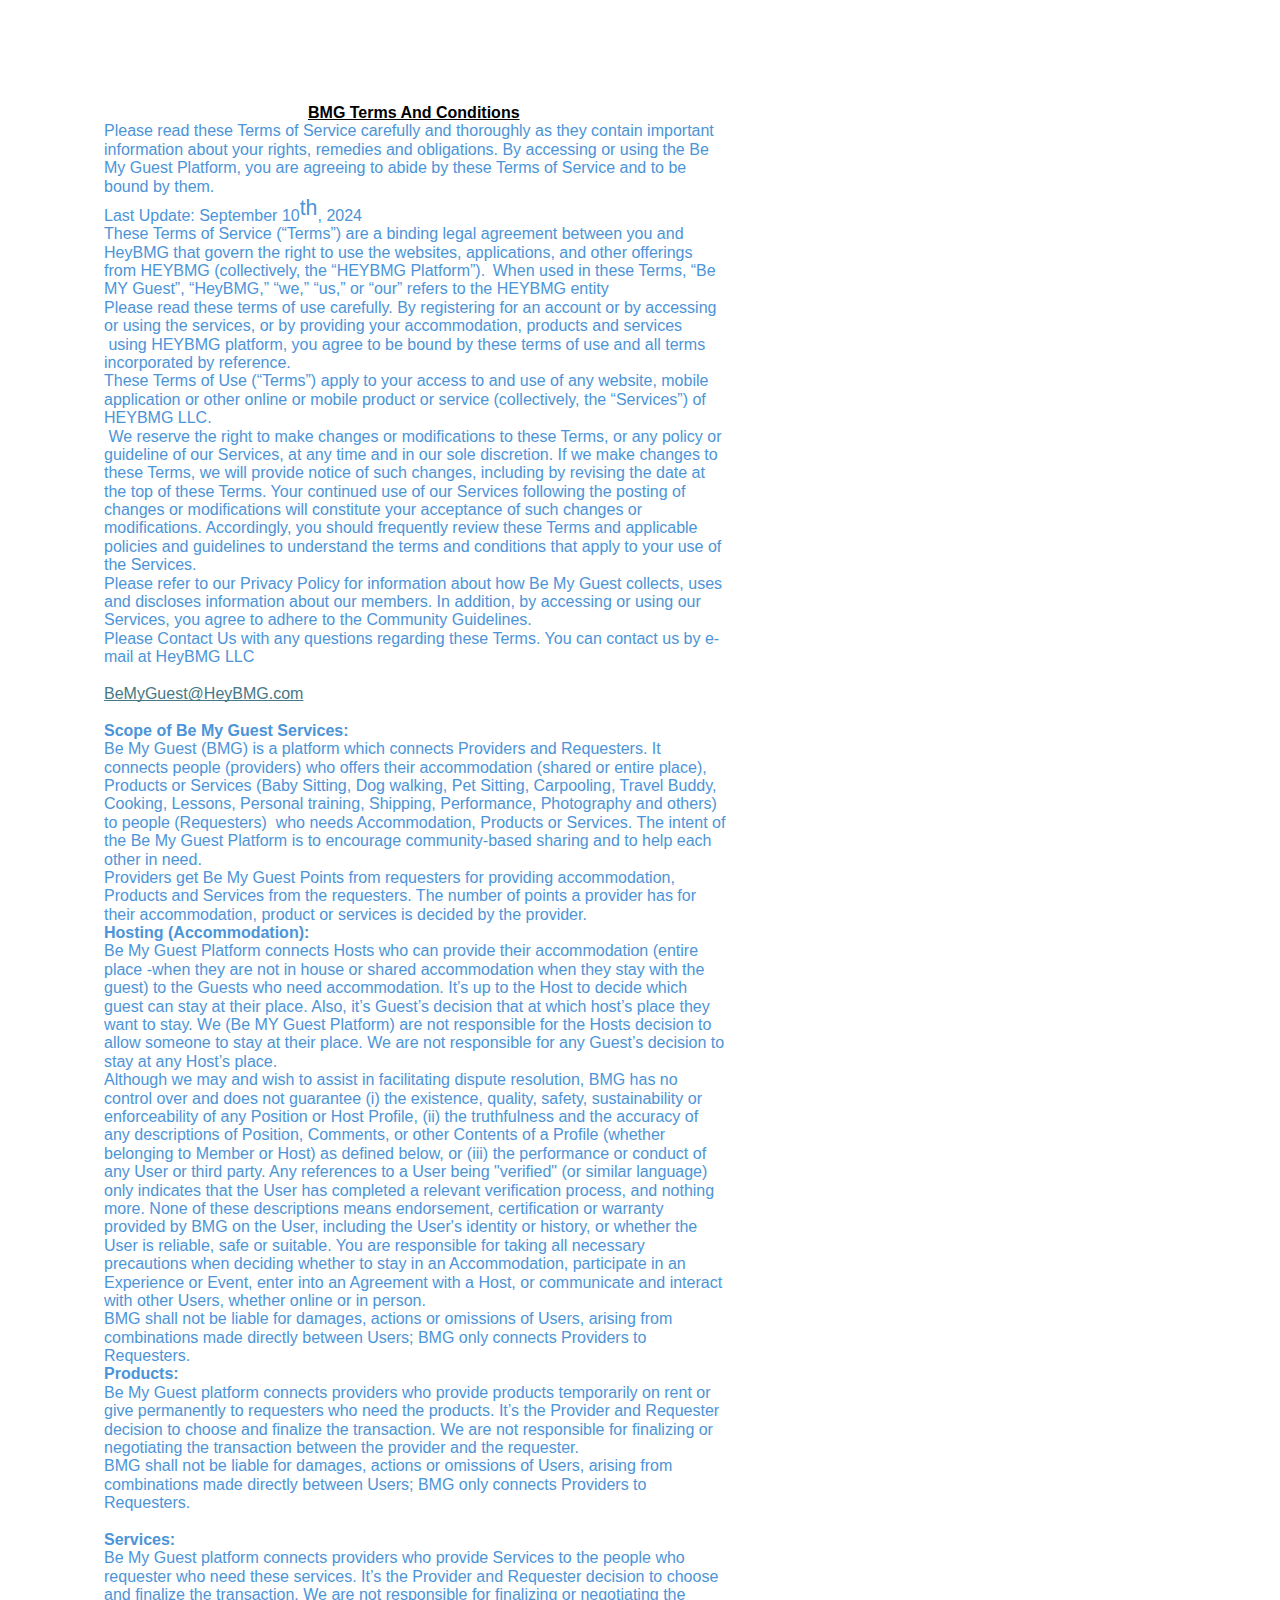
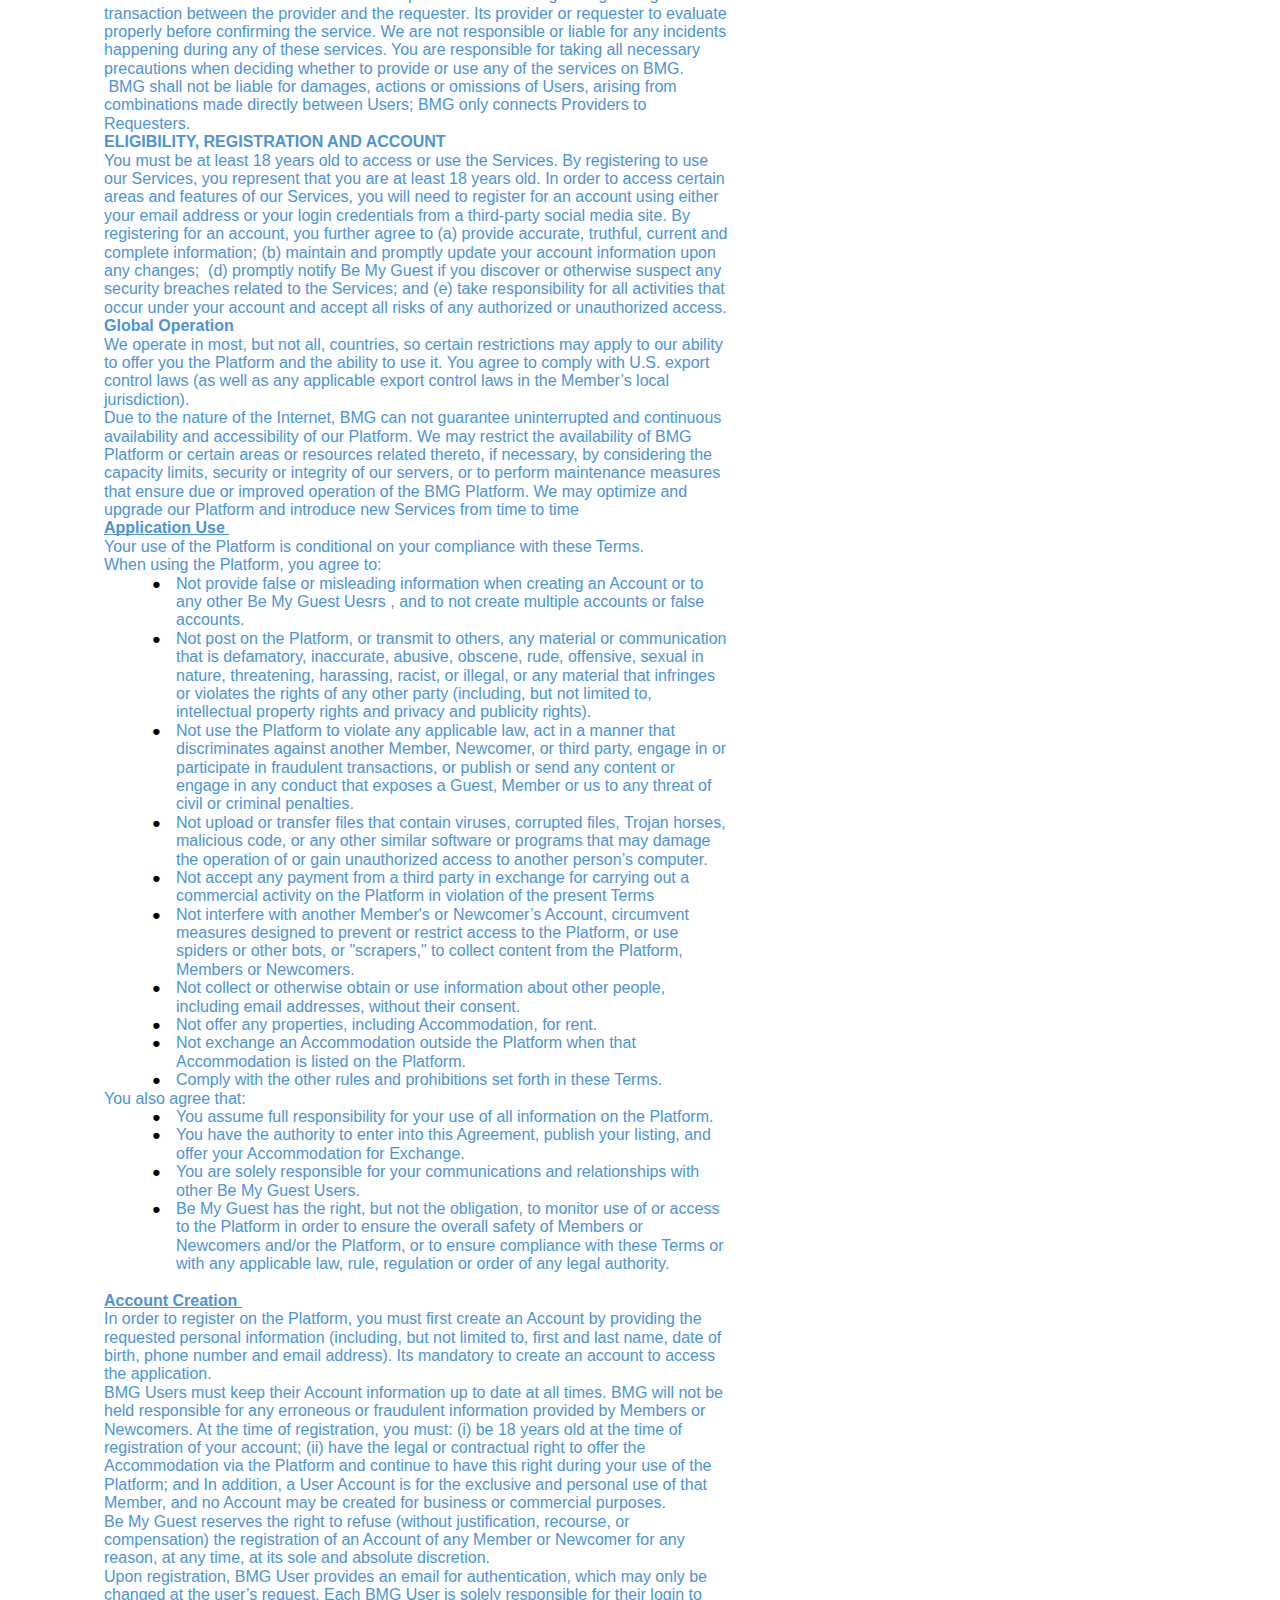
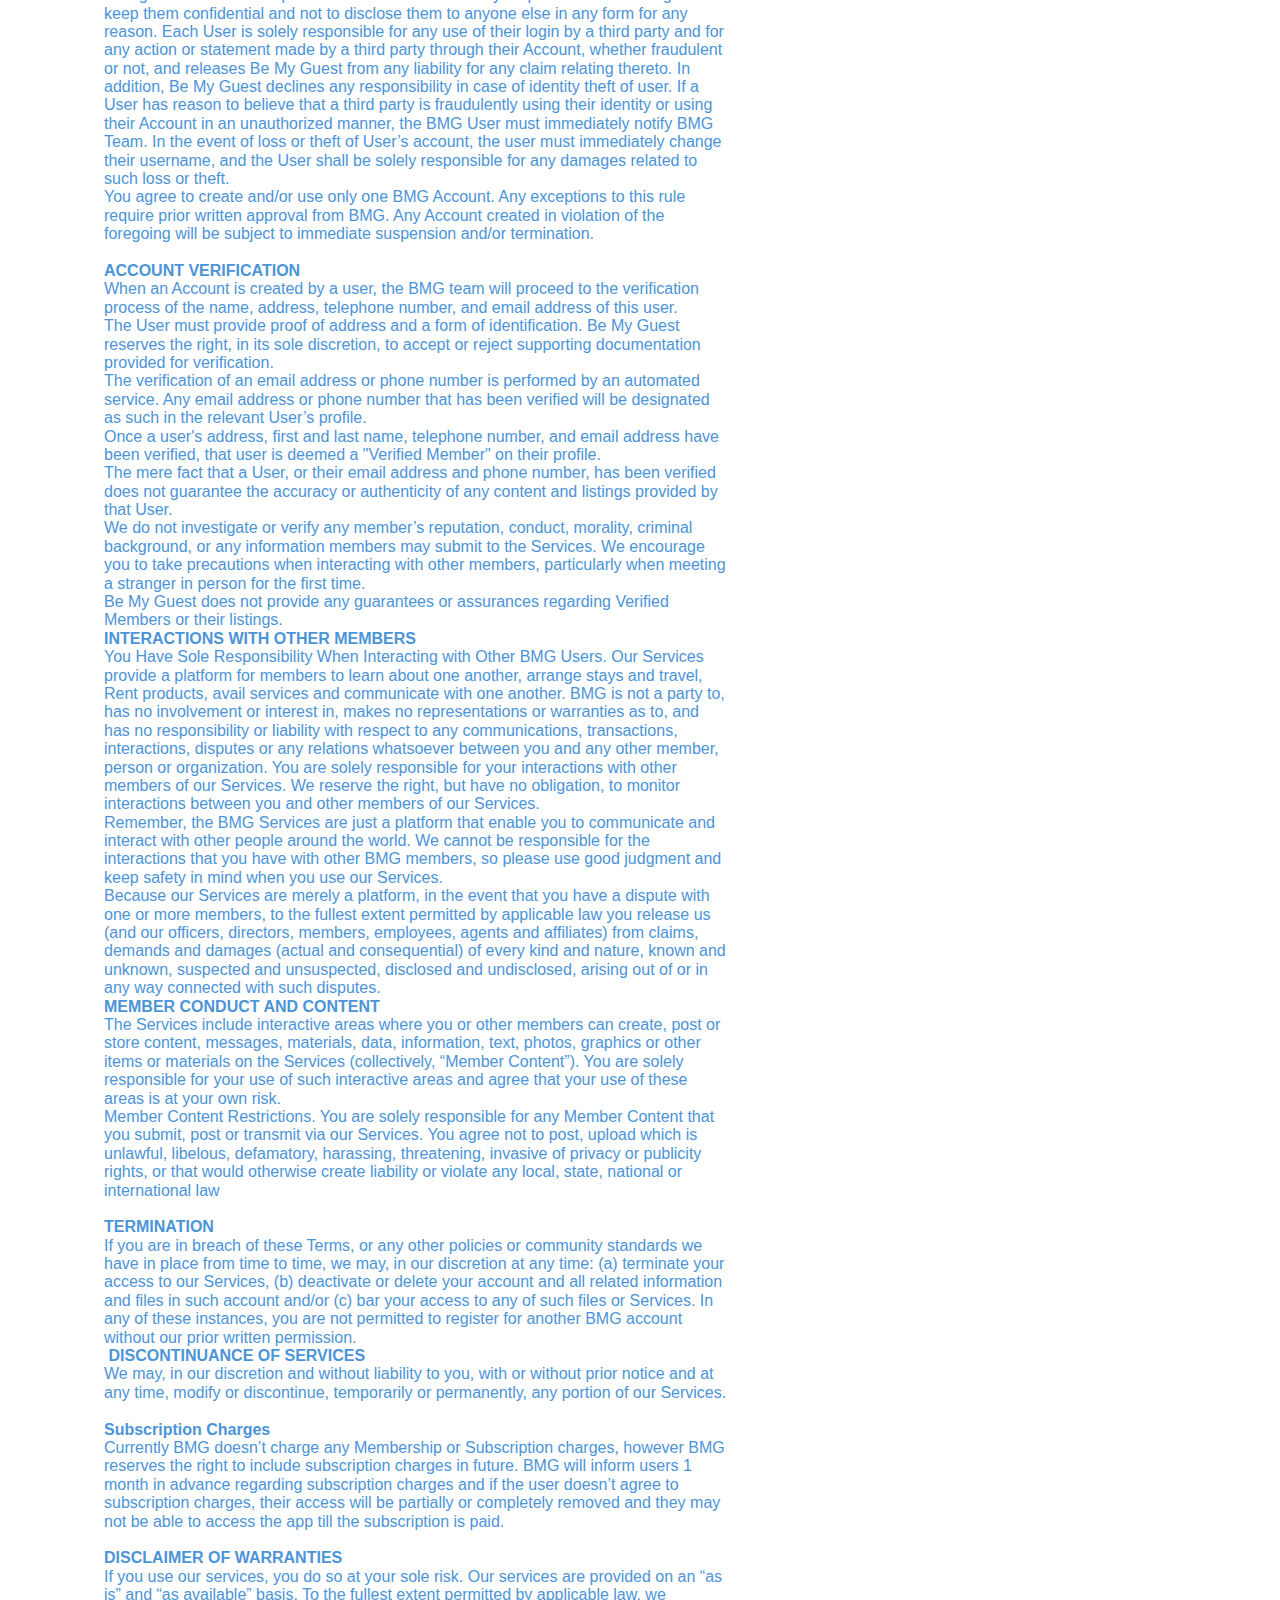
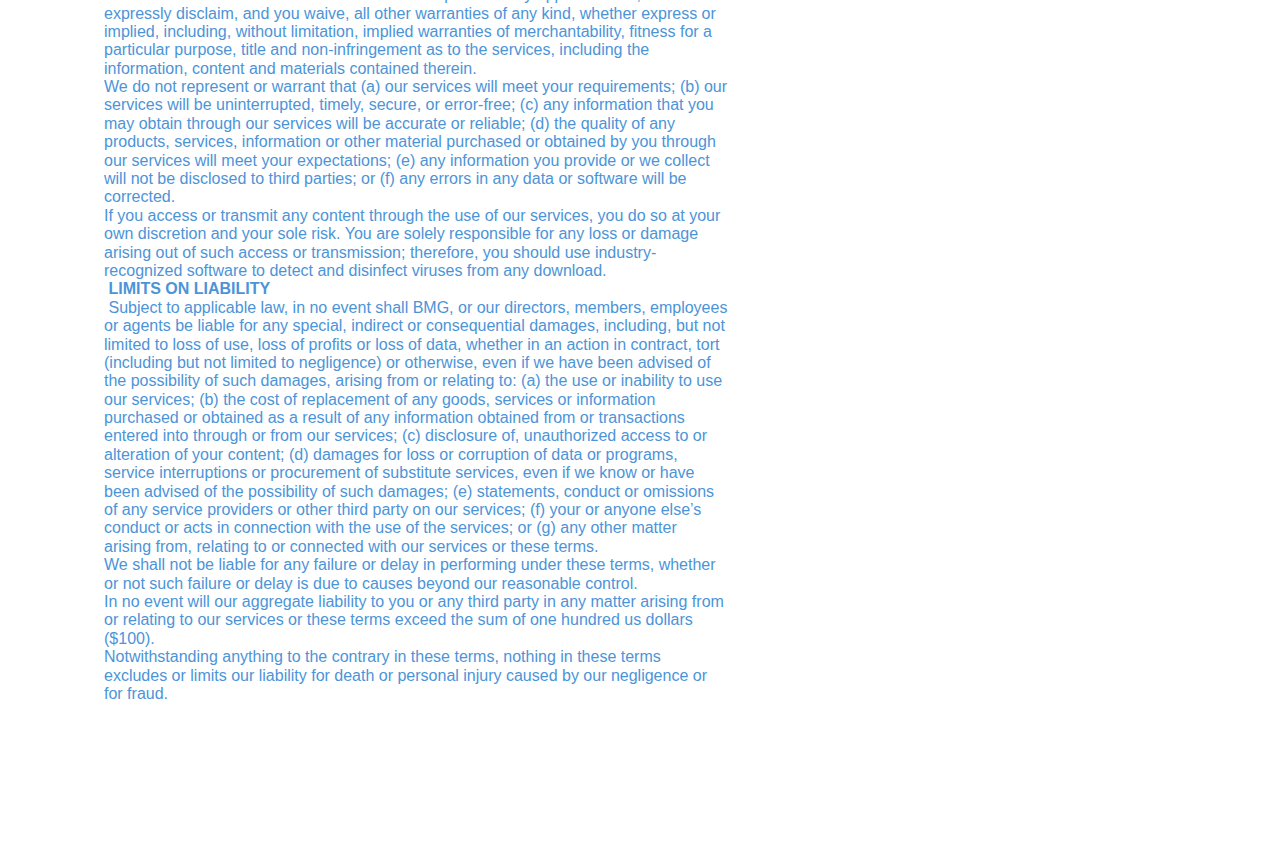
==== pages/terms_and_conditions.html @ 4a97ac04 "add privacy policy and tnc" ====
<html><head><meta content="text/html; charset=UTF-8" http-equiv="content-type"><style type="text/css">.lst-kix_eeexvfjsf73u-0>li:before{content:"\0025cf   "}ul.lst-kix_jnkvv6j74zic-3{list-style-type:none}ul.lst-kix_s69hp57bcday-0{list-style-type:none}ul.lst-kix_jnkvv6j74zic-4{list-style-type:none}ul.lst-kix_s69hp57bcday-1{list-style-type:none}ul.lst-kix_jnkvv6j74zic-1{list-style-type:none}ul.lst-kix_jnkvv6j74zic-2{list-style-type:none}ul.lst-kix_s69hp57bcday-4{list-style-type:none}ul.lst-kix_jnkvv6j74zic-0{list-style-type:none}ul.lst-kix_s69hp57bcday-5{list-style-type:none}ul.lst-kix_s69hp57bcday-2{list-style-type:none}ul.lst-kix_s69hp57bcday-3{list-style-type:none}ul.lst-kix_xmyexg6gh8d1-0{list-style-type:none}ul.lst-kix_xmyexg6gh8d1-1{list-style-type:none}ul.lst-kix_xmyexg6gh8d1-2{list-style-type:none}ul.lst-kix_xmyexg6gh8d1-7{list-style-type:none}ul.lst-kix_9memmbwk7iu2-5{list-style-type:none}ul.lst-kix_xmyexg6gh8d1-8{list-style-type:none}ul.lst-kix_9memmbwk7iu2-6{list-style-type:none}ul.lst-kix_9memmbwk7iu2-7{list-style-type:none}ul.lst-kix_9memmbwk7iu2-8{list-style-type:none}ul.lst-kix_xmyexg6gh8d1-3{list-style-type:none}ul.lst-kix_xmyexg6gh8d1-4{list-style-type:none}ul.lst-kix_xmyexg6gh8d1-5{list-style-type:none}ul.lst-kix_xmyexg6gh8d1-6{list-style-type:none}ul.lst-kix_9memmbwk7iu2-0{list-style-type:none}ul.lst-kix_9memmbwk7iu2-1{list-style-type:none}ul.lst-kix_9memmbwk7iu2-2{list-style-type:none}ul.lst-kix_9memmbwk7iu2-3{list-style-type:none}ul.lst-kix_9memmbwk7iu2-4{list-style-type:none}.lst-kix_qj0tq06vyto7-7>li:before{content:"\0025cb   "}.lst-kix_qj0tq06vyto7-6>li:before{content:"\0025cf   "}.lst-kix_3hrbxnysws0n-8>li:before{content:"\0025a0   "}.lst-kix_qj0tq06vyto7-0>li:before{content:"\0025a0   "}.lst-kix_qj0tq06vyto7-8>li:before{content:"\0025a0   "}ul.lst-kix_l8luiyb8kkkd-3{list-style-type:none}ul.lst-kix_ncg9g0cezo7n-1{list-style-type:none}.lst-kix_ncg9g0cezo7n-8>li:before{content:"\0025a0   "}ul.lst-kix_l8luiyb8kkkd-4{list-style-type:none}ul.lst-kix_ncg9g0cezo7n-2{list-style-type:none}ul.lst-kix_l8luiyb8kkkd-1{list-style-type:none}ul.lst-kix_l8luiyb8kkkd-2{list-style-type:none}ul.lst-kix_ncg9g0cezo7n-0{list-style-type:none}.lst-kix_qj0tq06vyto7-1>li:before{content:"\0025cb   "}.lst-kix_ncg9g0cezo7n-6>li:before{content:"\0025cf   "}.lst-kix_tolugf5lhrjr-3>li:before{content:"\0025cf   "}ul.lst-kix_l8luiyb8kkkd-0{list-style-type:none}.lst-kix_ncg9g0cezo7n-7>li:before{content:"\0025cb   "}.lst-kix_tolugf5lhrjr-2>li:before{content:"\0025a0   "}.lst-kix_qj0tq06vyto7-2>li:before{content:"\0025a0   "}.lst-kix_3hrbxnysws0n-0>li:before{content:"\0025cf   "}.lst-kix_tolugf5lhrjr-1>li:before{content:"\0025cb   "}.lst-kix_qj0tq06vyto7-3>li:before{content:"\0025cf   "}.lst-kix_qj0tq06vyto7-5>li:before{content:"\0025a0   "}ul.lst-kix_l8luiyb8kkkd-7{list-style-type:none}ul.lst-kix_l8luiyb8kkkd-8{list-style-type:none}ul.lst-kix_l8luiyb8kkkd-5{list-style-type:none}.lst-kix_tolugf5lhrjr-0>li:before{content:"\0025cf   "}ul.lst-kix_l8luiyb8kkkd-6{list-style-type:none}.lst-kix_qj0tq06vyto7-4>li:before{content:"\0025cb   "}.lst-kix_ncg9g0cezo7n-0>li:before{content:"\0025cf   "}.lst-kix_ncg9g0cezo7n-2>li:before{content:"\0025a0   "}.lst-kix_ncg9g0cezo7n-3>li:before{content:"\0025cf   "}ul.lst-kix_6618s1x9mjap-8{list-style-type:none}ul.lst-kix_6618s1x9mjap-7{list-style-type:none}.lst-kix_ncg9g0cezo7n-4>li:before{content:"\0025cb   "}ul.lst-kix_s69hp57bcday-8{list-style-type:none}ul.lst-kix_6618s1x9mjap-6{list-style-type:none}ul.lst-kix_6618s1x9mjap-5{list-style-type:none}ul.lst-kix_ncg9g0cezo7n-7{list-style-type:none}ul.lst-kix_s69hp57bcday-6{list-style-type:none}ul.lst-kix_6618s1x9mjap-4{list-style-type:none}ul.lst-kix_ncg9g0cezo7n-8{list-style-type:none}ul.lst-kix_s69hp57bcday-7{list-style-type:none}.lst-kix_3hrbxnysws0n-1>li:before{content:"\0025cb   "}ul.lst-kix_6618s1x9mjap-3{list-style-type:none}ul.lst-kix_ncg9g0cezo7n-5{list-style-type:none}ul.lst-kix_6618s1x9mjap-2{list-style-type:none}ul.lst-kix_ncg9g0cezo7n-6{list-style-type:none}ul.lst-kix_6618s1x9mjap-1{list-style-type:none}ul.lst-kix_ncg9g0cezo7n-3{list-style-type:none}.lst-kix_ncg9g0cezo7n-5>li:before{content:"\0025a0   "}ul.lst-kix_6618s1x9mjap-0{list-style-type:none}ul.lst-kix_ncg9g0cezo7n-4{list-style-type:none}.lst-kix_3hrbxnysws0n-2>li:before{content:"\0025a0   "}ul.lst-kix_avvom5jml965-2{list-style-type:none}ul.lst-kix_avvom5jml965-3{list-style-type:none}ul.lst-kix_avvom5jml965-0{list-style-type:none}.lst-kix_3hrbxnysws0n-3>li:before{content:"\0025cf   "}.lst-kix_3hrbxnysws0n-5>li:before{content:"\0025a0   "}ul.lst-kix_avvom5jml965-1{list-style-type:none}.lst-kix_3hrbxnysws0n-4>li:before{content:"\0025cb   "}ul.lst-kix_avvom5jml965-8{list-style-type:none}.lst-kix_3hrbxnysws0n-7>li:before{content:"\0025cb   "}ul.lst-kix_avvom5jml965-6{list-style-type:none}ul.lst-kix_avvom5jml965-7{list-style-type:none}.lst-kix_ncg9g0cezo7n-1>li:before{content:"\0025cb   "}ul.lst-kix_avvom5jml965-4{list-style-type:none}.lst-kix_3hrbxnysws0n-6>li:before{content:"\0025cf   "}ul.lst-kix_avvom5jml965-5{list-style-type:none}.lst-kix_kjbt295z9cn3-3>li:before{content:"\0025cf   "}ul.lst-kix_sb1remponz7-0{list-style-type:none}.lst-kix_2x5bbk1kk9g-8>li:before{content:"\0025a0   "}.lst-kix_avvom5jml965-5>li:before{content:"\0025a0   "}.lst-kix_9ubffbk8wd39-4>li:before{content:"\0025cb   "}.lst-kix_lx4dh6dca0lb-0>li:before{content:"\0025cf   "}.lst-kix_lx4dh6dca0lb-2>li:before{content:"\0025a0   "}.lst-kix_kjbt295z9cn3-1>li:before{content:"\0025cb   "}.lst-kix_kjbt295z9cn3-5>li:before{content:"\0025a0   "}ul.lst-kix_sb1remponz7-4{list-style-type:none}ul.lst-kix_sb1remponz7-3{list-style-type:none}.lst-kix_9ubffbk8wd39-2>li:before{content:"\0025a0   "}.lst-kix_9ubffbk8wd39-6>li:before{content:"\0025cf   "}ul.lst-kix_sb1remponz7-2{list-style-type:none}ul.lst-kix_sb1remponz7-1{list-style-type:none}.lst-kix_kjbt295z9cn3-7>li:before{content:"\0025cb   "}.lst-kix_9ubffbk8wd39-0>li:before{content:"\0025cf   "}.lst-kix_9ubffbk8wd39-8>li:before{content:"\0025a0   "}.lst-kix_lx4dh6dca0lb-4>li:before{content:"\0025cb   "}.lst-kix_lx4dh6dca0lb-6>li:before{content:"\0025cf   "}.lst-kix_2x5bbk1kk9g-2>li:before{content:"\0025a0   "}.lst-kix_avvom5jml965-3>li:before{content:"\0025cf   "}.lst-kix_xmyexg6gh8d1-8>li:before{content:"\0025a0   "}.lst-kix_lx4dh6dca0lb-8>li:before{content:"\0025a0   "}.lst-kix_l8luiyb8kkkd-3>li:before{content:"\0025cf   "}.lst-kix_2x5bbk1kk9g-4>li:before{content:"\0025cb   "}.lst-kix_avvom5jml965-1>li:before{content:"\0025cb   "}.lst-kix_l8luiyb8kkkd-1>li:before{content:"\0025cb   "}.lst-kix_2x5bbk1kk9g-6>li:before{content:"\0025cf   "}.lst-kix_l8luiyb8kkkd-7>li:before{content:"\0025cb   "}.lst-kix_xmyexg6gh8d1-0>li:before{content:"\0025cf   "}.lst-kix_xmyexg6gh8d1-2>li:before{content:"\0025a0   "}.lst-kix_sb1remponz7-0>li:before{content:"\0025cf   "}.lst-kix_xmyexg6gh8d1-4>li:before{content:"\0025cb   "}.lst-kix_xmyexg6gh8d1-6>li:before{content:"\0025cf   "}.lst-kix_l8luiyb8kkkd-5>li:before{content:"\0025a0   "}.lst-kix_tolugf5lhrjr-5>li:before{content:"\0025a0   "}.lst-kix_2x5bbk1kk9g-0>li:before{content:"\0025cf   "}.lst-kix_yksh09g2mmj8-8>li:before{content:"\0025a0   "}.lst-kix_tolugf5lhrjr-7>li:before{content:"\0025cb   "}ul.lst-kix_sb1remponz7-8{list-style-type:none}ul.lst-kix_sb1remponz7-7{list-style-type:none}ul.lst-kix_sb1remponz7-6{list-style-type:none}ul.lst-kix_sb1remponz7-5{list-style-type:none}.lst-kix_avvom5jml965-7>li:before{content:"\0025cb   "}.lst-kix_1fs6mu14ovef-6>li:before{content:"\0025cf   "}.lst-kix_1fs6mu14ovef-8>li:before{content:"\0025a0   "}.lst-kix_yksh09g2mmj8-6>li:before{content:"\0025cf   "}.lst-kix_yksh09g2mmj8-2>li:before{content:"\0025a0   "}.lst-kix_yksh09g2mmj8-4>li:before{content:"\0025cb   "}.lst-kix_sb1remponz7-2>li:before{content:"\0025a0   "}.lst-kix_eeexvfjsf73u-8>li:before{content:"\0025a0   "}.lst-kix_i210okmv50rj-7>li:before{content:"\0025cb   "}.lst-kix_yksh09g2mmj8-0>li:before{content:"\0025a0   "}.lst-kix_sb1remponz7-4>li:before{content:"\0025cb   "}.lst-kix_eeexvfjsf73u-6>li:before{content:"\0025cf   "}.lst-kix_i210okmv50rj-5>li:before{content:"\0025a0   "}.lst-kix_sb1remponz7-6>li:before{content:"\0025cf   "}.lst-kix_i210okmv50rj-1>li:before{content:"\0025cb   "}.lst-kix_sb1remponz7-8>li:before{content:"\0025a0   "}.lst-kix_eeexvfjsf73u-2>li:before{content:"\0025a0   "}.lst-kix_eeexvfjsf73u-4>li:before{content:"\0025cb   "}.lst-kix_i210okmv50rj-3>li:before{content:"\0025cf   "}.lst-kix_38z8u3d992ao-5>li:before{content:"\0025a0   "}.lst-kix_61x7silk5lyg-3>li:before{content:"\0025cf   "}.lst-kix_61x7silk5lyg-7>li:before{content:"\0025cb   "}ul.lst-kix_lx4dh6dca0lb-0{list-style-type:none}ul.lst-kix_lx4dh6dca0lb-1{list-style-type:none}ul.lst-kix_lx4dh6dca0lb-2{list-style-type:none}.lst-kix_ks1arnjd8byb-2>li:before{content:"\0025a0   "}.lst-kix_ks1arnjd8byb-3>li:before{content:"\0025cf   "}.lst-kix_6618s1x9mjap-0>li:before{content:"\0025cf   "}.lst-kix_38z8u3d992ao-1>li:before{content:"\0025cb   "}.lst-kix_38z8u3d992ao-0>li:before{content:"\0025a0   "}.lst-kix_38z8u3d992ao-8>li:before{content:"\0025a0   "}.lst-kix_61x7silk5lyg-4>li:before{content:"\0025cb   "}ul.lst-kix_i210okmv50rj-0{list-style-type:none}.lst-kix_6618s1x9mjap-4>li:before{content:"\0025cb   "}.lst-kix_6618s1x9mjap-3>li:before{content:"\0025cf   "}.lst-kix_6618s1x9mjap-7>li:before{content:"\0025cb   "}ul.lst-kix_lx4dh6dca0lb-3{list-style-type:none}ul.lst-kix_szw42qejkdq0-8{list-style-type:none}ul.lst-kix_lx4dh6dca0lb-4{list-style-type:none}ul.lst-kix_szw42qejkdq0-7{list-style-type:none}ul.lst-kix_lx4dh6dca0lb-5{list-style-type:none}ul.lst-kix_szw42qejkdq0-6{list-style-type:none}ul.lst-kix_lx4dh6dca0lb-6{list-style-type:none}ul.lst-kix_szw42qejkdq0-5{list-style-type:none}ul.lst-kix_lx4dh6dca0lb-7{list-style-type:none}.lst-kix_38z8u3d992ao-4>li:before{content:"\0025cb   "}ul.lst-kix_szw42qejkdq0-4{list-style-type:none}ul.lst-kix_lx4dh6dca0lb-8{list-style-type:none}ul.lst-kix_szw42qejkdq0-3{list-style-type:none}ul.lst-kix_jd22ysse9cpz-7{list-style-type:none}ul.lst-kix_szw42qejkdq0-2{list-style-type:none}.lst-kix_61x7silk5lyg-8>li:before{content:"\0025a0   "}ul.lst-kix_jd22ysse9cpz-8{list-style-type:none}ul.lst-kix_szw42qejkdq0-1{list-style-type:none}ul.lst-kix_jd22ysse9cpz-5{list-style-type:none}ul.lst-kix_jd22ysse9cpz-6{list-style-type:none}ul.lst-kix_jd22ysse9cpz-3{list-style-type:none}ul.lst-kix_jd22ysse9cpz-4{list-style-type:none}ul.lst-kix_jd22ysse9cpz-1{list-style-type:none}ul.lst-kix_jd22ysse9cpz-2{list-style-type:none}ul.lst-kix_jd22ysse9cpz-0{list-style-type:none}.lst-kix_iehq2l8e93zz-6>li:before{content:"\0025cf   "}ul.lst-kix_tolugf5lhrjr-4{list-style-type:none}ul.lst-kix_tolugf5lhrjr-3{list-style-type:none}.lst-kix_iehq2l8e93zz-7>li:before{content:"\0025cb   "}ul.lst-kix_tolugf5lhrjr-2{list-style-type:none}.lst-kix_6618s1x9mjap-8>li:before{content:"\0025a0   "}ul.lst-kix_tolugf5lhrjr-1{list-style-type:none}ul.lst-kix_tolugf5lhrjr-0{list-style-type:none}.lst-kix_iehq2l8e93zz-2>li:before{content:"\0025a0   "}ul.lst-kix_61x7silk5lyg-6{list-style-type:none}ul.lst-kix_61x7silk5lyg-5{list-style-type:none}.lst-kix_iehq2l8e93zz-3>li:before{content:"\0025cf   "}ul.lst-kix_61x7silk5lyg-8{list-style-type:none}.lst-kix_ks1arnjd8byb-7>li:before{content:"\0025cb   "}ul.lst-kix_61x7silk5lyg-7{list-style-type:none}ul.lst-kix_tolugf5lhrjr-8{list-style-type:none}.lst-kix_allyfsufovf-1>li:before{content:"\0025cb   "}.lst-kix_allyfsufovf-5>li:before{content:"\0025a0   "}ul.lst-kix_tolugf5lhrjr-7{list-style-type:none}ul.lst-kix_tolugf5lhrjr-6{list-style-type:none}.lst-kix_allyfsufovf-2>li:before{content:"\0025a0   "}.lst-kix_allyfsufovf-6>li:before{content:"\0025cf   "}ul.lst-kix_tolugf5lhrjr-5{list-style-type:none}ul.lst-kix_61x7silk5lyg-0{list-style-type:none}ul.lst-kix_61x7silk5lyg-2{list-style-type:none}ul.lst-kix_61x7silk5lyg-1{list-style-type:none}.lst-kix_61x7silk5lyg-0>li:before{content:"\0025cf   "}ul.lst-kix_61x7silk5lyg-4{list-style-type:none}.lst-kix_4125wrcyojy6-7>li:before{content:"\0025cb   "}.lst-kix_ks1arnjd8byb-6>li:before{content:"\0025cf   "}ul.lst-kix_61x7silk5lyg-3{list-style-type:none}.lst-kix_1fs6mu14ovef-2>li:before{content:"\0025a0   "}.lst-kix_f771q9vznaj5-2>li:before{content:"\0025a0   "}.lst-kix_1fs6mu14ovef-1>li:before{content:"\0025cb   "}.lst-kix_4125wrcyojy6-4>li:before{content:"\0025cb   "}.lst-kix_s69hp57bcday-3>li:before{content:"\0025cf   "}.lst-kix_4125wrcyojy6-3>li:before{content:"\0025cf   "}.lst-kix_4125wrcyojy6-0>li:before{content:"\0025cf   "}.lst-kix_f771q9vznaj5-7>li:before{content:"\0025cb   "}.lst-kix_f771q9vznaj5-6>li:before{content:"\0025cf   "}.lst-kix_s69hp57bcday-6>li:before{content:"\0025cf   "}.lst-kix_f771q9vznaj5-3>li:before{content:"\0025cf   "}ul.lst-kix_qj0tq06vyto7-1{list-style-type:none}ul.lst-kix_qj0tq06vyto7-0{list-style-type:none}.lst-kix_s69hp57bcday-7>li:before{content:"\0025cb   "}ul.lst-kix_kjbt295z9cn3-1{list-style-type:none}ul.lst-kix_qj0tq06vyto7-7{list-style-type:none}.lst-kix_a0gc78x0a901-4>li:before{content:"\0025cb   "}ul.lst-kix_kjbt295z9cn3-2{list-style-type:none}ul.lst-kix_qj0tq06vyto7-6{list-style-type:none}ul.lst-kix_kjbt295z9cn3-3{list-style-type:none}.lst-kix_fm3rmt80dzun-0>li:before{content:"\0025cf   "}.lst-kix_9memmbwk7iu2-0>li:before{content:"\0025cf   "}ul.lst-kix_kjbt295z9cn3-4{list-style-type:none}ul.lst-kix_qj0tq06vyto7-8{list-style-type:none}.lst-kix_q5q2shmutdzo-8>li:before{content:"\0025a0   "}ul.lst-kix_qj0tq06vyto7-3{list-style-type:none}ul.lst-kix_qj0tq06vyto7-2{list-style-type:none}ul.lst-kix_qj0tq06vyto7-5{list-style-type:none}.lst-kix_a0gc78x0a901-5>li:before{content:"\0025a0   "}ul.lst-kix_kjbt295z9cn3-0{list-style-type:none}ul.lst-kix_qj0tq06vyto7-4{list-style-type:none}.lst-kix_fm3rmt80dzun-3>li:before{content:"\0025cf   "}ul.lst-kix_i210okmv50rj-6{list-style-type:none}.lst-kix_a0gc78x0a901-8>li:before{content:"\0025a0   "}.lst-kix_9memmbwk7iu2-3>li:before{content:"\0025cf   "}ul.lst-kix_i210okmv50rj-5{list-style-type:none}.lst-kix_a0gc78x0a901-0>li:before{content:"\0025cf   "}.lst-kix_a0gc78x0a901-1>li:before{content:"\0025cb   "}ul.lst-kix_i210okmv50rj-8{list-style-type:none}.lst-kix_q5q2shmutdzo-4>li:before{content:"\0025cb   "}ul.lst-kix_i210okmv50rj-7{list-style-type:none}ul.lst-kix_i210okmv50rj-2{list-style-type:none}ul.lst-kix_i210okmv50rj-1{list-style-type:none}ul.lst-kix_i210okmv50rj-4{list-style-type:none}.lst-kix_ne8k0bycvv58-6>li:before{content:"\0025cf   "}.lst-kix_q5q2shmutdzo-5>li:before{content:"\0025a0   "}ul.lst-kix_i210okmv50rj-3{list-style-type:none}.lst-kix_fm3rmt80dzun-7>li:before{content:"\0025cb   "}.lst-kix_9memmbwk7iu2-7>li:before{content:"\0025cb   "}.lst-kix_fm3rmt80dzun-8>li:before{content:"\0025a0   "}.lst-kix_9memmbwk7iu2-8>li:before{content:"\0025a0   "}.lst-kix_q5q2shmutdzo-0>li:before{content:"\0025cf   "}ul.lst-kix_3xj43ong6fik-1{list-style-type:none}.lst-kix_ne8k0bycvv58-3>li:before{content:"\0025cf   "}ul.lst-kix_3xj43ong6fik-2{list-style-type:none}ul.lst-kix_3xj43ong6fik-0{list-style-type:none}ul.lst-kix_3xj43ong6fik-5{list-style-type:none}ul.lst-kix_3xj43ong6fik-6{list-style-type:none}.lst-kix_fm3rmt80dzun-4>li:before{content:"\0025cb   "}ul.lst-kix_3xj43ong6fik-3{list-style-type:none}.lst-kix_9memmbwk7iu2-4>li:before{content:"\0025cb   "}ul.lst-kix_3xj43ong6fik-4{list-style-type:none}ul.lst-kix_kjbt295z9cn3-5{list-style-type:none}ul.lst-kix_kjbt295z9cn3-6{list-style-type:none}ul.lst-kix_kjbt295z9cn3-7{list-style-type:none}ul.lst-kix_3xj43ong6fik-7{list-style-type:none}.lst-kix_ne8k0bycvv58-2>li:before{content:"\0025a0   "}ul.lst-kix_kjbt295z9cn3-8{list-style-type:none}.lst-kix_q5q2shmutdzo-1>li:before{content:"\0025cb   "}ul.lst-kix_3xj43ong6fik-8{list-style-type:none}ul.lst-kix_n6gregvjnul1-6{list-style-type:none}ul.lst-kix_bfwffe2xyqbh-4{list-style-type:none}ul.lst-kix_n6gregvjnul1-7{list-style-type:none}ul.lst-kix_bfwffe2xyqbh-3{list-style-type:none}ul.lst-kix_n6gregvjnul1-4{list-style-type:none}.lst-kix_kjbt295z9cn3-4>li:before{content:"\0025cb   "}ul.lst-kix_bfwffe2xyqbh-6{list-style-type:none}ul.lst-kix_n6gregvjnul1-5{list-style-type:none}ul.lst-kix_bfwffe2xyqbh-5{list-style-type:none}ul.lst-kix_bfwffe2xyqbh-8{list-style-type:none}.lst-kix_avvom5jml965-2>li:before{content:"\0025a0   "}.lst-kix_avvom5jml965-6>li:before{content:"\0025cf   "}ul.lst-kix_bfwffe2xyqbh-7{list-style-type:none}.lst-kix_9ubffbk8wd39-1>li:before{content:"\0025cb   "}.lst-kix_9ubffbk8wd39-5>li:before{content:"\0025a0   "}ul.lst-kix_n6gregvjnul1-8{list-style-type:none}.lst-kix_2x5bbk1kk9g-7>li:before{content:"\0025cb   "}.lst-kix_kjbt295z9cn3-0>li:before{content:"\0025cf   "}.lst-kix_kjbt295z9cn3-8>li:before{content:"\0025a0   "}ul.lst-kix_9rzmf7knlzy6-0{list-style-type:none}ul.lst-kix_9rzmf7knlzy6-1{list-style-type:none}ul.lst-kix_n6gregvjnul1-2{list-style-type:none}ul.lst-kix_9rzmf7knlzy6-2{list-style-type:none}ul.lst-kix_bfwffe2xyqbh-0{list-style-type:none}ul.lst-kix_n6gregvjnul1-3{list-style-type:none}ul.lst-kix_9rzmf7knlzy6-3{list-style-type:none}ul.lst-kix_n6gregvjnul1-0{list-style-type:none}ul.lst-kix_9rzmf7knlzy6-4{list-style-type:none}ul.lst-kix_bfwffe2xyqbh-2{list-style-type:none}ul.lst-kix_n6gregvjnul1-1{list-style-type:none}.lst-kix_lx4dh6dca0lb-5>li:before{content:"\0025a0   "}ul.lst-kix_9rzmf7knlzy6-5{list-style-type:none}ul.lst-kix_bfwffe2xyqbh-1{list-style-type:none}.lst-kix_szw42qejkdq0-3>li:before{content:"\0025cf   "}ul.lst-kix_9rzmf7knlzy6-6{list-style-type:none}ul.lst-kix_9rzmf7knlzy6-7{list-style-type:none}ul.lst-kix_9rzmf7knlzy6-8{list-style-type:none}.lst-kix_xmyexg6gh8d1-7>li:before{content:"\0025cb   "}.lst-kix_j543ljq1z1jg-7>li:before{content:"\0025cb   "}.lst-kix_2x5bbk1kk9g-3>li:before{content:"\0025cf   "}.lst-kix_l8luiyb8kkkd-2>li:before{content:"\0025a0   "}ul.lst-kix_9ubffbk8wd39-7{list-style-type:none}.lst-kix_ofoeme7sa5jm-2>li:before{content:"\0025a0   "}ul.lst-kix_9ubffbk8wd39-8{list-style-type:none}.lst-kix_n6gregvjnul1-2>li:before{content:"\0025a0   "}ul.lst-kix_9ubffbk8wd39-5{list-style-type:none}ul.lst-kix_9ubffbk8wd39-6{list-style-type:none}ul.lst-kix_9ubffbk8wd39-3{list-style-type:none}ul.lst-kix_9ubffbk8wd39-4{list-style-type:none}.lst-kix_l8luiyb8kkkd-6>li:before{content:"\0025cf   "}.lst-kix_sb1remponz7-1>li:before{content:"\0025cb   "}ul.lst-kix_9ubffbk8wd39-1{list-style-type:none}ul.lst-kix_9ubffbk8wd39-2{list-style-type:none}.lst-kix_xmyexg6gh8d1-3>li:before{content:"\0025cf   "}ul.lst-kix_9ubffbk8wd39-0{list-style-type:none}ul.lst-kix_2x5bbk1kk9g-2{list-style-type:none}ul.lst-kix_2x5bbk1kk9g-3{list-style-type:none}ul.lst-kix_2x5bbk1kk9g-4{list-style-type:none}ul.lst-kix_2x5bbk1kk9g-5{list-style-type:none}.lst-kix_ofoeme7sa5jm-6>li:before{content:"\0025cf   "}.lst-kix_n6gregvjnul1-6>li:before{content:"\0025cf   "}ul.lst-kix_2x5bbk1kk9g-0{list-style-type:none}ul.lst-kix_2x5bbk1kk9g-1{list-style-type:none}.lst-kix_3xj43ong6fik-3>li:before{content:"\0025cf   "}ul.lst-kix_2x5bbk1kk9g-6{list-style-type:none}ul.lst-kix_2x5bbk1kk9g-7{list-style-type:none}.lst-kix_tolugf5lhrjr-6>li:before{content:"\0025cf   "}ul.lst-kix_2x5bbk1kk9g-8{list-style-type:none}.lst-kix_lx4dh6dca0lb-1>li:before{content:"\0025cb   "}.lst-kix_szw42qejkdq0-7>li:before{content:"\0025cb   "}.lst-kix_hy5vgl4w7twj-7>li:before{content:"\0025cb   "}.lst-kix_1fs6mu14ovef-5>li:before{content:"\0025a0   "}.lst-kix_4rxh1qrbxui4-1>li:before{content:"\0025cb   "}.lst-kix_jnkvv6j74zic-7>li:before{content:"\0025cb   "}.lst-kix_jd22ysse9cpz-0>li:before{content:"\0025cf   "}.lst-kix_yksh09g2mmj8-5>li:before{content:"\0025a0   "}.lst-kix_jnkvv6j74zic-3>li:before{content:"\0025cf   "}.lst-kix_9rzmf7knlzy6-3>li:before{content:"\0025cf   "}ul.lst-kix_q5q2shmutdzo-6{list-style-type:none}ul.lst-kix_szw42qejkdq0-0{list-style-type:none}ul.lst-kix_q5q2shmutdzo-7{list-style-type:none}.lst-kix_eeexvfjsf73u-7>li:before{content:"\0025cb   "}ul.lst-kix_q5q2shmutdzo-8{list-style-type:none}.lst-kix_yksh09g2mmj8-1>li:before{content:"\0025cb   "}ul.lst-kix_q5q2shmutdzo-2{list-style-type:none}ul.lst-kix_q5q2shmutdzo-3{list-style-type:none}.lst-kix_i210okmv50rj-6>li:before{content:"\0025cf   "}ul.lst-kix_q5q2shmutdzo-4{list-style-type:none}ul.lst-kix_q5q2shmutdzo-5{list-style-type:none}ul.lst-kix_3hrbxnysws0n-8{list-style-type:none}.lst-kix_sb1remponz7-5>li:before{content:"\0025a0   "}ul.lst-kix_q5q2shmutdzo-0{list-style-type:none}ul.lst-kix_3hrbxnysws0n-6{list-style-type:none}ul.lst-kix_q5q2shmutdzo-1{list-style-type:none}ul.lst-kix_3hrbxnysws0n-7{list-style-type:none}ul.lst-kix_3hrbxnysws0n-4{list-style-type:none}.lst-kix_9rzmf7knlzy6-7>li:before{content:"\0025cb   "}ul.lst-kix_3hrbxnysws0n-5{list-style-type:none}ul.lst-kix_3hrbxnysws0n-2{list-style-type:none}ul.lst-kix_3hrbxnysws0n-3{list-style-type:none}ul.lst-kix_3hrbxnysws0n-0{list-style-type:none}ul.lst-kix_3hrbxnysws0n-1{list-style-type:none}ul.lst-kix_j543ljq1z1jg-7{list-style-type:none}.lst-kix_i210okmv50rj-2>li:before{content:"\0025a0   "}ul.lst-kix_j543ljq1z1jg-8{list-style-type:none}ul.lst-kix_j543ljq1z1jg-5{list-style-type:none}ul.lst-kix_j543ljq1z1jg-6{list-style-type:none}.lst-kix_eeexvfjsf73u-3>li:before{content:"\0025cf   "}.lst-kix_4rxh1qrbxui4-5>li:before{content:"\0025a0   "}ul.lst-kix_j543ljq1z1jg-3{list-style-type:none}ul.lst-kix_j543ljq1z1jg-4{list-style-type:none}ul.lst-kix_j543ljq1z1jg-1{list-style-type:none}ul.lst-kix_j543ljq1z1jg-2{list-style-type:none}ul.lst-kix_j543ljq1z1jg-0{list-style-type:none}ul.lst-kix_eeexvfjsf73u-4{list-style-type:none}ul.lst-kix_eeexvfjsf73u-5{list-style-type:none}ul.lst-kix_eeexvfjsf73u-2{list-style-type:none}ul.lst-kix_eeexvfjsf73u-3{list-style-type:none}ul.lst-kix_eeexvfjsf73u-8{list-style-type:none}ul.lst-kix_eeexvfjsf73u-6{list-style-type:none}ul.lst-kix_eeexvfjsf73u-7{list-style-type:none}ul.lst-kix_f771q9vznaj5-8{list-style-type:none}.lst-kix_jd22ysse9cpz-7>li:before{content:"\0025cb   "}.lst-kix_jd22ysse9cpz-8>li:before{content:"\0025a0   "}ul.lst-kix_38z8u3d992ao-8{list-style-type:none}ul.lst-kix_f771q9vznaj5-5{list-style-type:none}ul.lst-kix_38z8u3d992ao-6{list-style-type:none}ul.lst-kix_f771q9vznaj5-4{list-style-type:none}.lst-kix_jd22ysse9cpz-5>li:before{content:"\0025a0   "}ul.lst-kix_38z8u3d992ao-7{list-style-type:none}ul.lst-kix_f771q9vznaj5-7{list-style-type:none}ul.lst-kix_38z8u3d992ao-4{list-style-type:none}ul.lst-kix_f771q9vznaj5-6{list-style-type:none}ul.lst-kix_38z8u3d992ao-5{list-style-type:none}ul.lst-kix_f771q9vznaj5-1{list-style-type:none}.lst-kix_bfwffe2xyqbh-8>li:before{content:"\0025a0   "}ul.lst-kix_f771q9vznaj5-0{list-style-type:none}.lst-kix_jd22ysse9cpz-3>li:before{content:"\0025cf   "}.lst-kix_jd22ysse9cpz-4>li:before{content:"\0025cb   "}ul.lst-kix_f771q9vznaj5-3{list-style-type:none}ul.lst-kix_f771q9vznaj5-2{list-style-type:none}ul.lst-kix_eeexvfjsf73u-0{list-style-type:none}.lst-kix_bfwffe2xyqbh-6>li:before{content:"\0025cf   "}ul.lst-kix_eeexvfjsf73u-1{list-style-type:none}.lst-kix_jd22ysse9cpz-2>li:before{content:"\0025a0   "}.lst-kix_bfwffe2xyqbh-7>li:before{content:"\0025cb   "}.lst-kix_jd22ysse9cpz-6>li:before{content:"\0025cf   "}.lst-kix_hy5vgl4w7twj-6>li:before{content:"\0025cf   "}.lst-kix_hy5vgl4w7twj-5>li:before{content:"\0025a0   "}.lst-kix_hy5vgl4w7twj-4>li:before{content:"\0025cb   "}.lst-kix_3xj43ong6fik-8>li:before{content:"\0025a0   "}.lst-kix_bfwffe2xyqbh-0>li:before{content:"\0025cf   "}.lst-kix_hy5vgl4w7twj-3>li:before{content:"\0025cf   "}.lst-kix_3xj43ong6fik-5>li:before{content:"\0025a0   "}.lst-kix_3xj43ong6fik-7>li:before{content:"\0025cb   "}.lst-kix_hy5vgl4w7twj-2>li:before{content:"\0025a0   "}.lst-kix_3xj43ong6fik-6>li:before{content:"\0025cf   "}.lst-kix_bfwffe2xyqbh-4>li:before{content:"\0025cb   "}.lst-kix_hy5vgl4w7twj-0>li:before{content:"\0025cf   "}.lst-kix_hy5vgl4w7twj-1>li:before{content:"\0025cb   "}.lst-kix_bfwffe2xyqbh-1>li:before{content:"\0025cb   "}.lst-kix_bfwffe2xyqbh-5>li:before{content:"\0025a0   "}.lst-kix_bfwffe2xyqbh-2>li:before{content:"\0025a0   "}.lst-kix_bfwffe2xyqbh-3>li:before{content:"\0025cf   "}ul.lst-kix_hy5vgl4w7twj-7{list-style-type:none}.lst-kix_j543ljq1z1jg-4>li:before{content:"\0025cb   "}ul.lst-kix_hy5vgl4w7twj-8{list-style-type:none}.lst-kix_j543ljq1z1jg-5>li:before{content:"\0025a0   "}ul.lst-kix_hy5vgl4w7twj-3{list-style-type:none}ul.lst-kix_hy5vgl4w7twj-4{list-style-type:none}ul.lst-kix_hy5vgl4w7twj-5{list-style-type:none}ul.lst-kix_hy5vgl4w7twj-6{list-style-type:none}ul.lst-kix_hy5vgl4w7twj-0{list-style-type:none}ul.lst-kix_hy5vgl4w7twj-1{list-style-type:none}.lst-kix_j543ljq1z1jg-3>li:before{content:"\0025cf   "}ul.lst-kix_hy5vgl4w7twj-2{list-style-type:none}.lst-kix_j543ljq1z1jg-2>li:before{content:"\0025a0   "}.lst-kix_j543ljq1z1jg-0>li:before{content:"\0025cf   "}.lst-kix_j543ljq1z1jg-1>li:before{content:"\0025cb   "}.lst-kix_szw42qejkdq0-0>li:before{content:"\0025cf   "}.lst-kix_ne8k0bycvv58-0>li:before{content:"\0025cf   "}.lst-kix_szw42qejkdq0-2>li:before{content:"\0025a0   "}.lst-kix_szw42qejkdq0-4>li:before{content:"\0025cb   "}.lst-kix_n6gregvjnul1-1>li:before{content:"\0025cb   "}.lst-kix_j543ljq1z1jg-6>li:before{content:"\0025cf   "}.lst-kix_ofoeme7sa5jm-3>li:before{content:"\0025cf   "}.lst-kix_n6gregvjnul1-3>li:before{content:"\0025cf   "}.lst-kix_ne8k0bycvv58-7>li:before{content:"\0025cb   "}.lst-kix_j543ljq1z1jg-8>li:before{content:"\0025a0   "}.lst-kix_ofoeme7sa5jm-1>li:before{content:"\0025cb   "}.lst-kix_9rzmf7knlzy6-0>li:before{content:"\0025cf   "}.lst-kix_9rzmf7knlzy6-2>li:before{content:"\0025a0   "}.lst-kix_n6gregvjnul1-7>li:before{content:"\0025cb   "}ul.lst-kix_ks1arnjd8byb-8{list-style-type:none}.lst-kix_n6gregvjnul1-5>li:before{content:"\0025a0   "}ul.lst-kix_ks1arnjd8byb-4{list-style-type:none}ul.lst-kix_ks1arnjd8byb-5{list-style-type:none}.lst-kix_ofoeme7sa5jm-7>li:before{content:"\0025cb   "}ul.lst-kix_ks1arnjd8byb-6{list-style-type:none}ul.lst-kix_ks1arnjd8byb-7{list-style-type:none}ul.lst-kix_ks1arnjd8byb-0{list-style-type:none}ul.lst-kix_ks1arnjd8byb-1{list-style-type:none}.lst-kix_ofoeme7sa5jm-5>li:before{content:"\0025a0   "}ul.lst-kix_ks1arnjd8byb-2{list-style-type:none}ul.lst-kix_ks1arnjd8byb-3{list-style-type:none}.lst-kix_s69hp57bcday-2>li:before{content:"\0025a0   "}ul.lst-kix_allyfsufovf-8{list-style-type:none}.lst-kix_szw42qejkdq0-6>li:before{content:"\0025cf   "}.lst-kix_szw42qejkdq0-8>li:before{content:"\0025a0   "}.lst-kix_3xj43ong6fik-0>li:before{content:"\0025cf   "}.lst-kix_3xj43ong6fik-4>li:before{content:"\0025cb   "}ul.lst-kix_allyfsufovf-1{list-style-type:none}ul.lst-kix_allyfsufovf-0{list-style-type:none}ul.lst-kix_allyfsufovf-3{list-style-type:none}ul.lst-kix_allyfsufovf-2{list-style-type:none}.lst-kix_s69hp57bcday-0>li:before{content:"\0025cf   "}ul.lst-kix_allyfsufovf-5{list-style-type:none}ul.lst-kix_allyfsufovf-4{list-style-type:none}ul.lst-kix_allyfsufovf-7{list-style-type:none}.lst-kix_3xj43ong6fik-2>li:before{content:"\0025a0   "}ul.lst-kix_allyfsufovf-6{list-style-type:none}.lst-kix_4125wrcyojy6-8>li:before{content:"\0025a0   "}.lst-kix_jnkvv6j74zic-2>li:before{content:"\0025a0   "}.lst-kix_jnkvv6j74zic-4>li:before{content:"\0025cb   "}ul.lst-kix_1fs6mu14ovef-7{list-style-type:none}ul.lst-kix_1fs6mu14ovef-6{list-style-type:none}.lst-kix_4rxh1qrbxui4-2>li:before{content:"\0025a0   "}.lst-kix_hy5vgl4w7twj-8>li:before{content:"\0025a0   "}ul.lst-kix_1fs6mu14ovef-8{list-style-type:none}.lst-kix_jnkvv6j74zic-0>li:before{content:"\0025a0   "}.lst-kix_jnkvv6j74zic-6>li:before{content:"\0025cf   "}.lst-kix_4rxh1qrbxui4-0>li:before{content:"\0025cf   "}.lst-kix_jd22ysse9cpz-1>li:before{content:"\0025cb   "}ul.lst-kix_1fs6mu14ovef-3{list-style-type:none}ul.lst-kix_38z8u3d992ao-2{list-style-type:none}ul.lst-kix_1fs6mu14ovef-2{list-style-type:none}ul.lst-kix_38z8u3d992ao-3{list-style-type:none}ul.lst-kix_1fs6mu14ovef-5{list-style-type:none}ul.lst-kix_38z8u3d992ao-0{list-style-type:none}.lst-kix_9rzmf7knlzy6-4>li:before{content:"\0025cb   "}ul.lst-kix_1fs6mu14ovef-4{list-style-type:none}ul.lst-kix_38z8u3d992ao-1{list-style-type:none}ul.lst-kix_1fs6mu14ovef-1{list-style-type:none}ul.lst-kix_1fs6mu14ovef-0{list-style-type:none}ul.lst-kix_4rxh1qrbxui4-2{list-style-type:none}ul.lst-kix_4rxh1qrbxui4-1{list-style-type:none}ul.lst-kix_4rxh1qrbxui4-0{list-style-type:none}ul.lst-kix_4rxh1qrbxui4-8{list-style-type:none}.lst-kix_9rzmf7knlzy6-6>li:before{content:"\0025cf   "}ul.lst-kix_4rxh1qrbxui4-7{list-style-type:none}ul.lst-kix_4rxh1qrbxui4-6{list-style-type:none}ul.lst-kix_4rxh1qrbxui4-5{list-style-type:none}ul.lst-kix_4rxh1qrbxui4-4{list-style-type:none}.lst-kix_4rxh1qrbxui4-8>li:before{content:"\0025a0   "}ul.lst-kix_4rxh1qrbxui4-3{list-style-type:none}.lst-kix_9rzmf7knlzy6-8>li:before{content:"\0025a0   "}.lst-kix_jnkvv6j74zic-8>li:before{content:"\0025a0   "}.lst-kix_4rxh1qrbxui4-6>li:before{content:"\0025cf   "}.lst-kix_4rxh1qrbxui4-4>li:before{content:"\0025cb   "}.lst-kix_38z8u3d992ao-6>li:before{content:"\0025cf   "}.lst-kix_61x7silk5lyg-5>li:before{content:"\0025a0   "}.lst-kix_38z8u3d992ao-7>li:before{content:"\0025cb   "}.lst-kix_ks1arnjd8byb-0>li:before{content:"\0025a0   "}.lst-kix_61x7silk5lyg-2>li:before{content:"\0025a0   "}.lst-kix_61x7silk5lyg-6>li:before{content:"\0025cf   "}.lst-kix_6618s1x9mjap-1>li:before{content:"\0025cb   "}.lst-kix_38z8u3d992ao-2>li:before{content:"\0025a0   "}.lst-kix_ks1arnjd8byb-1>li:before{content:"\0025cb   "}.lst-kix_6618s1x9mjap-2>li:before{content:"\0025a0   "}.lst-kix_6618s1x9mjap-5>li:before{content:"\0025a0   "}.lst-kix_6618s1x9mjap-6>li:before{content:"\0025cf   "}.lst-kix_38z8u3d992ao-3>li:before{content:"\0025cf   "}ul.lst-kix_yksh09g2mmj8-8{list-style-type:none}.lst-kix_iehq2l8e93zz-8>li:before{content:"\0025a0   "}.lst-kix_allyfsufovf-7>li:before{content:"\0025cb   "}.lst-kix_iehq2l8e93zz-5>li:before{content:"\0025a0   "}.lst-kix_allyfsufovf-8>li:before{content:"\0025a0   "}.lst-kix_allyfsufovf-3>li:before{content:"\0025cf   "}.lst-kix_iehq2l8e93zz-1>li:before{content:"\0025cb   "}.lst-kix_ks1arnjd8byb-5>li:before{content:"\0025a0   "}.lst-kix_iehq2l8e93zz-0>li:before{content:"\0025cf   "}.lst-kix_iehq2l8e93zz-4>li:before{content:"\0025cb   "}.lst-kix_ks1arnjd8byb-4>li:before{content:"\0025cb   "}.lst-kix_ks1arnjd8byb-8>li:before{content:"\0025a0   "}ul.lst-kix_yksh09g2mmj8-2{list-style-type:none}.lst-kix_61x7silk5lyg-1>li:before{content:"\0025cb   "}ul.lst-kix_yksh09g2mmj8-3{list-style-type:none}ul.lst-kix_yksh09g2mmj8-0{list-style-type:none}ul.lst-kix_yksh09g2mmj8-1{list-style-type:none}ul.lst-kix_yksh09g2mmj8-6{list-style-type:none}ul.lst-kix_yksh09g2mmj8-7{list-style-type:none}ul.lst-kix_yksh09g2mmj8-4{list-style-type:none}.lst-kix_allyfsufovf-4>li:before{content:"\0025cb   "}ul.lst-kix_yksh09g2mmj8-5{list-style-type:none}.lst-kix_1fs6mu14ovef-4>li:before{content:"\0025cb   "}ul.lst-kix_a0gc78x0a901-1{list-style-type:none}ul.lst-kix_a0gc78x0a901-0{list-style-type:none}.lst-kix_1fs6mu14ovef-3>li:before{content:"\0025cf   "}ul.lst-kix_a0gc78x0a901-3{list-style-type:none}.lst-kix_4125wrcyojy6-6>li:before{content:"\0025cf   "}ul.lst-kix_a0gc78x0a901-2{list-style-type:none}.lst-kix_4125wrcyojy6-5>li:before{content:"\0025a0   "}.lst-kix_1fs6mu14ovef-0>li:before{content:"\0025cf   "}.lst-kix_f771q9vznaj5-1>li:before{content:"\0025cb   "}.lst-kix_4125wrcyojy6-2>li:before{content:"\0025a0   "}.lst-kix_f771q9vznaj5-0>li:before{content:"\0025cf   "}.lst-kix_s69hp57bcday-4>li:before{content:"\0025cb   "}.lst-kix_allyfsufovf-0>li:before{content:"\0025cf   "}.lst-kix_f771q9vznaj5-5>li:before{content:"\0025a0   "}.lst-kix_s69hp57bcday-5>li:before{content:"\0025a0   "}.lst-kix_4125wrcyojy6-1>li:before{content:"\0025cb   "}.lst-kix_f771q9vznaj5-4>li:before{content:"\0025cb   "}.lst-kix_s69hp57bcday-8>li:before{content:"\0025a0   "}ul.lst-kix_ofoeme7sa5jm-0{list-style-type:none}.lst-kix_a0gc78x0a901-6>li:before{content:"\0025cf   "}.lst-kix_a0gc78x0a901-2>li:before{content:"\0025a0   "}.lst-kix_q5q2shmutdzo-7>li:before{content:"\0025cb   "}ul.lst-kix_ofoeme7sa5jm-6{list-style-type:none}ul.lst-kix_ofoeme7sa5jm-5{list-style-type:none}.lst-kix_fm3rmt80dzun-2>li:before{content:"\0025a0   "}ul.lst-kix_ofoeme7sa5jm-8{list-style-type:none}.lst-kix_9memmbwk7iu2-2>li:before{content:"\0025a0   "}.lst-kix_q5q2shmutdzo-6>li:before{content:"\0025cf   "}ul.lst-kix_ofoeme7sa5jm-7{list-style-type:none}.lst-kix_fm3rmt80dzun-1>li:before{content:"\0025cb   "}ul.lst-kix_ofoeme7sa5jm-2{list-style-type:none}.lst-kix_9memmbwk7iu2-1>li:before{content:"\0025cb   "}ul.lst-kix_ofoeme7sa5jm-1{list-style-type:none}ul.lst-kix_ofoeme7sa5jm-4{list-style-type:none}.lst-kix_a0gc78x0a901-7>li:before{content:"\0025cb   "}.lst-kix_f771q9vznaj5-8>li:before{content:"\0025a0   "}ul.lst-kix_ofoeme7sa5jm-3{list-style-type:none}.lst-kix_ne8k0bycvv58-5>li:before{content:"\0025a0   "}.lst-kix_fm3rmt80dzun-6>li:before{content:"\0025cf   "}.lst-kix_9memmbwk7iu2-6>li:before{content:"\0025cf   "}.lst-kix_q5q2shmutdzo-2>li:before{content:"\0025a0   "}.lst-kix_ne8k0bycvv58-4>li:before{content:"\0025cb   "}.lst-kix_q5q2shmutdzo-3>li:before{content:"\0025cf   "}.lst-kix_ne8k0bycvv58-1>li:before{content:"\0025cb   "}.lst-kix_fm3rmt80dzun-5>li:before{content:"\0025a0   "}.lst-kix_9memmbwk7iu2-5>li:before{content:"\0025a0   "}.lst-kix_a0gc78x0a901-3>li:before{content:"\0025cf   "}.lst-kix_avvom5jml965-4>li:before{content:"\0025cb   "}.lst-kix_9ubffbk8wd39-3>li:before{content:"\0025cf   "}.lst-kix_kjbt295z9cn3-2>li:before{content:"\0025a0   "}.lst-kix_lx4dh6dca0lb-3>li:before{content:"\0025cf   "}.lst-kix_szw42qejkdq0-1>li:before{content:"\0025cb   "}ul.lst-kix_4125wrcyojy6-7{list-style-type:none}ul.lst-kix_4125wrcyojy6-6{list-style-type:none}.lst-kix_9ubffbk8wd39-7>li:before{content:"\0025cb   "}ul.lst-kix_4125wrcyojy6-5{list-style-type:none}.lst-kix_kjbt295z9cn3-6>li:before{content:"\0025cf   "}ul.lst-kix_4125wrcyojy6-4{list-style-type:none}ul.lst-kix_4125wrcyojy6-3{list-style-type:none}ul.lst-kix_4125wrcyojy6-2{list-style-type:none}ul.lst-kix_4125wrcyojy6-1{list-style-type:none}.lst-kix_2x5bbk1kk9g-1>li:before{content:"\0025cb   "}ul.lst-kix_4125wrcyojy6-0{list-style-type:none}.lst-kix_ofoeme7sa5jm-4>li:before{content:"\0025cb   "}.lst-kix_l8luiyb8kkkd-0>li:before{content:"\0025a0   "}.lst-kix_n6gregvjnul1-0>li:before{content:"\0025cf   "}.lst-kix_n6gregvjnul1-4>li:before{content:"\0025cb   "}ul.lst-kix_4125wrcyojy6-8{list-style-type:none}.lst-kix_lx4dh6dca0lb-7>li:before{content:"\0025cb   "}.lst-kix_ofoeme7sa5jm-0>li:before{content:"\0025cf   "}.lst-kix_avvom5jml965-0>li:before{content:"\0025cf   "}.lst-kix_ne8k0bycvv58-8>li:before{content:"\0025a0   "}.lst-kix_2x5bbk1kk9g-5>li:before{content:"\0025a0   "}.lst-kix_xmyexg6gh8d1-1>li:before{content:"\0025cb   "}.lst-kix_l8luiyb8kkkd-8>li:before{content:"\0025a0   "}ul.lst-kix_ne8k0bycvv58-8{list-style-type:none}.lst-kix_n6gregvjnul1-8>li:before{content:"\0025a0   "}.lst-kix_9rzmf7knlzy6-1>li:before{content:"\0025cb   "}.lst-kix_xmyexg6gh8d1-5>li:before{content:"\0025a0   "}.lst-kix_l8luiyb8kkkd-4>li:before{content:"\0025cb   "}.lst-kix_tolugf5lhrjr-4>li:before{content:"\0025cb   "}ul.lst-kix_fm3rmt80dzun-8{list-style-type:none}.lst-kix_yksh09g2mmj8-7>li:before{content:"\0025cb   "}ul.lst-kix_fm3rmt80dzun-7{list-style-type:none}ul.lst-kix_fm3rmt80dzun-6{list-style-type:none}ul.lst-kix_fm3rmt80dzun-5{list-style-type:none}.lst-kix_3xj43ong6fik-1>li:before{content:"\0025cb   "}.lst-kix_s69hp57bcday-1>li:before{content:"\0025cb   "}.lst-kix_szw42qejkdq0-5>li:before{content:"\0025a0   "}ul.lst-kix_fm3rmt80dzun-0{list-style-type:none}ul.lst-kix_ne8k0bycvv58-3{list-style-type:none}.lst-kix_ofoeme7sa5jm-8>li:before{content:"\0025a0   "}.lst-kix_avvom5jml965-8>li:before{content:"\0025a0   "}ul.lst-kix_ne8k0bycvv58-2{list-style-type:none}ul.lst-kix_a0gc78x0a901-8{list-style-type:none}ul.lst-kix_ne8k0bycvv58-1{list-style-type:none}ul.lst-kix_ne8k0bycvv58-0{list-style-type:none}ul.lst-kix_fm3rmt80dzun-4{list-style-type:none}ul.lst-kix_ne8k0bycvv58-7{list-style-type:none}ul.lst-kix_a0gc78x0a901-5{list-style-type:none}ul.lst-kix_fm3rmt80dzun-3{list-style-type:none}ul.lst-kix_ne8k0bycvv58-6{list-style-type:none}ul.lst-kix_a0gc78x0a901-4{list-style-type:none}ul.lst-kix_fm3rmt80dzun-2{list-style-type:none}.lst-kix_tolugf5lhrjr-8>li:before{content:"\0025a0   "}ul.lst-kix_ne8k0bycvv58-5{list-style-type:none}ul.lst-kix_a0gc78x0a901-7{list-style-type:none}ul.lst-kix_fm3rmt80dzun-1{list-style-type:none}ul.lst-kix_ne8k0bycvv58-4{list-style-type:none}ul.lst-kix_a0gc78x0a901-6{list-style-type:none}.lst-kix_jnkvv6j74zic-1>li:before{content:"\0025cb   "}.lst-kix_jnkvv6j74zic-5>li:before{content:"\0025a0   "}.lst-kix_1fs6mu14ovef-7>li:before{content:"\0025cb   "}.lst-kix_yksh09g2mmj8-3>li:before{content:"\0025cf   "}.lst-kix_i210okmv50rj-8>li:before{content:"\0025a0   "}.lst-kix_sb1remponz7-3>li:before{content:"\0025cf   "}ul.lst-kix_iehq2l8e93zz-0{list-style-type:none}ul.lst-kix_iehq2l8e93zz-2{list-style-type:none}ul.lst-kix_iehq2l8e93zz-1{list-style-type:none}ul.lst-kix_iehq2l8e93zz-4{list-style-type:none}.lst-kix_9rzmf7knlzy6-5>li:before{content:"\0025a0   "}ul.lst-kix_iehq2l8e93zz-3{list-style-type:none}.lst-kix_sb1remponz7-7>li:before{content:"\0025cb   "}ul.lst-kix_iehq2l8e93zz-6{list-style-type:none}ul.lst-kix_iehq2l8e93zz-5{list-style-type:none}ul.lst-kix_iehq2l8e93zz-8{list-style-type:none}ul.lst-kix_jnkvv6j74zic-7{list-style-type:none}ul.lst-kix_iehq2l8e93zz-7{list-style-type:none}ul.lst-kix_jnkvv6j74zic-8{list-style-type:none}li.li-bullet-0:before{margin-left:-18pt;white-space:nowrap;display:inline-block;min-width:18pt}ul.lst-kix_jnkvv6j74zic-5{list-style-type:none}ul.lst-kix_jnkvv6j74zic-6{list-style-type:none}.lst-kix_4rxh1qrbxui4-7>li:before{content:"\0025cb   "}.lst-kix_i210okmv50rj-0>li:before{content:"\0025cf   "}.lst-kix_eeexvfjsf73u-1>li:before{content:"\0025cb   "}.lst-kix_4rxh1qrbxui4-3>li:before{content:"\0025cf   "}.lst-kix_i210okmv50rj-4>li:before{content:"\0025cb   "}.lst-kix_eeexvfjsf73u-5>li:before{content:"\0025a0   "}ol{margin:0;padding:0}table td,table th{padding:0}.c1{border-right-style:solid;padding-top:0pt;border-top-width:0pt;border-right-width:0pt;padding-left:0pt;padding-bottom:0pt;line-height:1.15;border-left-width:0pt;border-top-style:solid;border-left-style:solid;border-bottom-width:0pt;border-bottom-style:solid;orphans:2;widows:2;text-align:left;padding-right:0pt}.c4{border-right-style:solid;padding-top:0pt;border-top-width:0pt;border-right-width:0pt;padding-left:0pt;padding-bottom:0pt;line-height:1.15;border-left-width:0pt;border-top-style:solid;border-left-style:solid;border-bottom-width:0pt;border-bottom-style:solid;orphans:2;widows:2;text-align:center;padding-right:0pt}.c10{color:#000000;font-weight:400;text-decoration:none;vertical-align:baseline;font-size:11pt;font-family:"Arial";font-style:normal}.c0{color:#4c94d8;font-weight:400;text-decoration:none;vertical-align:baseline;font-size:12pt;font-family:"Arial";font-style:normal}.c7{color:#000000;font-weight:400;text-decoration:none;vertical-align:baseline;font-size:12pt;font-family:"Arial";font-style:normal}.c14{color:#0f4761;text-decoration:none;vertical-align:baseline;font-size:16pt;font-family:"Arial";font-style:normal}.c16{padding-top:0pt;padding-bottom:0pt;line-height:1.15;orphans:2;widows:2;text-align:left}.c13{vertical-align:super;font-size:16pt;color:#4c94d8}.c12{text-decoration-skip-ink:none;-webkit-text-decoration-skip:none;text-decoration:underline}.c2{font-size:12pt;color:#4c94d8;font-weight:700}.c5{background-color:#ffffff;max-width:468pt;padding:72pt 72pt 72pt 72pt}.c8{color:#4c94d8;font-size:12pt}.c6{padding:0;margin:0}.c11{font-weight:700}.c17{color:#467886}.c9{font-size:12pt}.c3{margin-left:54pt}.c15{height:11pt}.title{padding-top:0pt;color:#000000;font-size:26pt;padding-bottom:3pt;font-family:"Arial";line-height:1.15;page-break-after:avoid;orphans:2;widows:2;text-align:left}.subtitle{padding-top:0pt;color:#666666;font-size:15pt;padding-bottom:16pt;font-family:"Arial";line-height:1.15;page-break-after:avoid;orphans:2;widows:2;text-align:left}li{color:#000000;font-size:11pt;font-family:"Arial"}p{margin:0;color:#000000;font-size:11pt;font-family:"Arial"}h1{padding-top:20pt;color:#000000;font-size:20pt;padding-bottom:6pt;font-family:"Arial";line-height:1.15;page-break-after:avoid;orphans:2;widows:2;text-align:left}h2{padding-top:18pt;color:#000000;font-size:16pt;padding-bottom:6pt;font-family:"Arial";line-height:1.15;page-break-after:avoid;orphans:2;widows:2;text-align:left}h3{padding-top:16pt;color:#434343;font-size:14pt;padding-bottom:4pt;font-family:"Arial";line-height:1.15;page-break-after:avoid;orphans:2;widows:2;text-align:left}h4{padding-top:14pt;color:#666666;font-size:12pt;padding-bottom:4pt;font-family:"Arial";line-height:1.15;page-break-after:avoid;orphans:2;widows:2;text-align:left}h5{padding-top:12pt;color:#666666;font-size:11pt;padding-bottom:4pt;font-family:"Arial";line-height:1.15;page-break-after:avoid;orphans:2;widows:2;text-align:left}h6{padding-top:12pt;color:#666666;font-size:11pt;padding-bottom:4pt;font-family:"Arial";line-height:1.15;page-break-after:avoid;font-style:italic;orphans:2;widows:2;text-align:left}</style></head><body class="c5 doc-content"><p class="c4"><span class="c11 c9 c12">BMG Terms And Conditions</span><span class="c7">&nbsp;</span></p><p class="c1"><span class="c0">Please read these Terms of Service carefully and thoroughly as they contain important information about your rights, remedies and obligations. By accessing or using the Be My Guest Platform, you are agreeing to abide by these Terms of Service and to be bound by them. </span></p><p class="c1"><span class="c8">Last Update: September 10</span><span class="c13">th</span><span class="c0">, 2024 </span></p><p class="c1"><span class="c0">These Terms of Service (&ldquo;Terms&rdquo;) are a binding legal agreement between you and HeyBMG that govern the right to use the websites, applications, and other offerings from HEYBMG (collectively, the &ldquo;HEYBMG Platform&rdquo;).&#8239; When used in these Terms, &ldquo;Be MY Guest&rdquo;, &ldquo;HeyBMG,&rdquo; &ldquo;we,&rdquo; &ldquo;us,&rdquo; or &ldquo;our&rdquo; refers to the HEYBMG entity </span></p><p class="c1"><span class="c0">Please read these terms of use carefully. By registering for an account or by accessing or using the services, or by providing your accommodation, products and services &nbsp;using HEYBMG platform, you agree to be bound by these terms of use and all terms incorporated by reference. &nbsp;</span></p><p class="c1"><span class="c0">These Terms of Use (&ldquo;Terms&rdquo;) apply to your access to and use of any website, mobile application or other online or mobile product or service (collectively, the &ldquo;Services&rdquo;) of HEYBMG LLC. &nbsp;</span></p><p class="c1"><span class="c9">&nbsp;</span><span class="c0">We reserve the right to make changes or modifications to these Terms, or any policy or guideline of our Services, at any time and in our sole discretion. If we make changes to these Terms, we will provide notice of such changes, including by revising the date at the top of these Terms. Your continued use of our Services following the posting of changes or modifications will constitute your acceptance of such changes or modifications. Accordingly, you should frequently review these Terms and applicable policies and guidelines to understand the terms and conditions that apply to your use of the Services. </span></p><p class="c1"><span class="c0">Please refer to our Privacy Policy for information about how Be My Guest collects, uses and discloses information about our members. In addition, by accessing or using our Services, you agree to adhere to the Community Guidelines. </span></p><p class="c1"><span class="c0">Please Contact Us with any questions regarding these Terms. You can contact us by e-mail at HeyBMG LLC </span></p><p class="c1"><span class="c7">&nbsp;</span></p><p class="c1"><span class="c12 c9 c17">BeMyGuest@HeyBMG.com</span><span class="c7">&nbsp;</span></p><p class="c1"><span class="c7">&nbsp;</span></p><p class="c1"><span class="c2">Scope of Be My Guest Services:</span><span class="c0">&nbsp;</span></p><p class="c1"><span class="c0">Be My Guest (BMG) is a platform which connects Providers and Requesters. It connects people (providers) who offers their accommodation (shared or entire place), Products or Services (Baby Sitting, Dog walking, Pet Sitting, Carpooling, Travel Buddy, Cooking, Lessons, Personal training, Shipping, Performance, Photography and others) to people (Requesters) &nbsp;who needs Accommodation, Products or Services. The intent of the Be My Guest Platform is to encourage community-based sharing and to help each other in need. &nbsp;</span></p><p class="c1"><span class="c0">Providers get Be My Guest Points from requesters for providing accommodation, Products and Services from the requesters. The number of points a provider has for their accommodation, product or services is decided by the provider. &nbsp;</span></p><p class="c1"><span class="c2">Hosting (Accommodation):</span><span class="c0">&nbsp;</span></p><p class="c1"><span class="c0">Be My Guest Platform connects Hosts who can provide their accommodation (entire place -when they are not in house or shared accommodation when they stay with the guest) to the Guests who need accommodation. It&rsquo;s up to the Host to decide which guest can stay at their place. Also, it&rsquo;s Guest&rsquo;s decision that at which host&rsquo;s place they want to stay. We (Be MY Guest Platform) are not responsible for the Hosts decision to allow someone to stay at their place. We are not responsible for any Guest&rsquo;s decision to stay at any Host&rsquo;s place. </span></p><p class="c1"><span class="c0">Although we may and wish to assist in facilitating dispute resolution, BMG has no control over and does not guarantee (i) the existence, quality, safety, sustainability or enforceability of any Position or Host Profile, (ii) the truthfulness and the accuracy of any descriptions of Position, Comments, or other Contents of a Profile (whether belonging to Member or Host) as defined below, or (iii) the performance or conduct of any User or third party. Any references to a User being &quot;verified&quot; (or similar language) only indicates that the User has completed a relevant verification process, and nothing more. None of these descriptions means endorsement, certification or warranty provided by BMG on the User, including the User&#39;s identity or history, or whether the User is reliable, safe or suitable. You are responsible for taking all necessary precautions when deciding whether to stay in an Accommodation, participate in an Experience or Event, enter into an Agreement with a Host, or communicate and interact with other Users, whether online or in person. </span></p><p class="c1"><span class="c0">BMG shall not be liable for damages, actions or omissions of Users, arising from combinations made directly between Users; BMG only connects Providers to Requesters. &nbsp;</span></p><p class="c1"><span class="c2">Products:</span><span class="c0">&nbsp;</span></p><p class="c1"><span class="c0">Be My Guest platform connects providers who provide products temporarily on rent or give permanently to requesters who need the products. It&rsquo;s the Provider and Requester decision to choose and finalize the transaction. We are not responsible for finalizing or negotiating the transaction between the provider and the requester. &nbsp;</span></p><p class="c1"><span class="c0">BMG shall not be liable for damages, actions or omissions of Users, arising from combinations made directly between Users; BMG only connects Providers to Requesters. &nbsp;</span></p><p class="c1"><span class="c7">&nbsp;</span></p><p class="c1"><span class="c2">Services: </span><span class="c0">&nbsp;</span></p><p class="c1"><span class="c0">Be My Guest platform connects providers who provide Services to the people who requester who need these services. It&rsquo;s the Provider and Requester decision to choose and finalize the transaction. We are not responsible for finalizing or negotiating the transaction between the provider and the requester. Its provider or requester to evaluate properly before confirming the service. We are not responsible or liable for any incidents happening during any of these services. You are responsible for taking all necessary precautions when deciding whether to provide or use any of the services on BMG. &nbsp;BMG shall not be liable for damages, actions or omissions of Users, arising from combinations made directly between Users; BMG only connects Providers to Requesters. &nbsp;</span></p><p class="c1"><span class="c2">ELIGIBILITY, REGISTRATION AND ACCOUNT</span><span class="c0">&nbsp;</span></p><p class="c1"><span class="c0">You must be at least 18 years old to access or use the Services. By registering to use our Services, you represent that you are at least 18 years old. In order to access certain areas and features of our Services, you will need to register for an account using either your email address or your login credentials from a third-party social media site. By registering for an account, you further agree to (a) provide accurate, truthful, current and complete information; (b) maintain and promptly update your account information upon any changes; &nbsp;(d) promptly notify Be My Guest if you discover or otherwise suspect any security breaches related to the Services; and (e) take responsibility for all activities that occur under your account and accept all risks of any authorized or unauthorized access. </span></p><p class="c1"><span class="c2">Global Operation </span><span class="c0">&nbsp;</span></p><p class="c1"><span class="c0">We operate in most, but not all, countries, so certain restrictions may apply to our ability to offer you the Platform and the ability to use it. You agree to comply with U.S. export control laws (as well as any applicable export control laws in the Member&rsquo;s local jurisdiction). &nbsp;</span></p><p class="c1"><span class="c0">Due to the nature of the Internet, BMG can not guarantee uninterrupted and continuous availability and accessibility of our Platform. We may restrict the availability of BMG Platform or certain areas or resources related thereto, if necessary, by considering the capacity limits, security or integrity of our servers, or to perform maintenance measures that ensure due or improved operation of the BMG Platform. We may optimize and upgrade our Platform and introduce new Services from time to time </span></p><p class="c1"><span class="c12 c2">Application Use </span><span class="c0">&nbsp;</span></p><p class="c1"><span class="c0">Your use of the Platform is conditional on your compliance with these Terms. </span></p><p class="c1"><span class="c0">When using the Platform, you agree to: </span></p><ul class="c6 lst-kix_9rzmf7knlzy6-0 start"><li class="c1 c3 li-bullet-0"><span class="c0">Not provide false or misleading information when creating an Account or to any other Be My Guest Uesrs , and to not create multiple accounts or false accounts. </span></li></ul><ul class="c6 lst-kix_4rxh1qrbxui4-0 start"><li class="c1 c3 li-bullet-0"><span class="c0">Not post on the Platform, or transmit to others, any material or communication that is defamatory, inaccurate, abusive, obscene, rude, offensive, sexual in nature, threatening, harassing, racist, or illegal, or any material that infringes or violates the rights of any other party (including, but not limited to, intellectual property rights and privacy and publicity rights). </span></li></ul><ul class="c6 lst-kix_jd22ysse9cpz-0 start"><li class="c1 c3 li-bullet-0"><span class="c0">Not use the Platform to violate any applicable law, act in a manner that discriminates against another Member, Newcomer, or third party, engage in or participate in fraudulent transactions, or publish or send any content or engage in any conduct that exposes a Guest, Member or us to any threat of civil or criminal penalties. </span></li></ul><ul class="c6 lst-kix_n6gregvjnul1-0 start"><li class="c1 c3 li-bullet-0"><span class="c0">Not upload or transfer files that contain viruses, corrupted files, Trojan horses, malicious code, or any other similar software or programs that may damage the operation of or gain unauthorized access to another person&rsquo;s computer. </span></li></ul><ul class="c6 lst-kix_szw42qejkdq0-0 start"><li class="c1 c3 li-bullet-0"><span class="c0">Not accept any payment from a third party in exchange for carrying out a commercial activity on the Platform in violation of the present Terms &nbsp;</span></li></ul><ul class="c6 lst-kix_avvom5jml965-0 start"><li class="c1 c3 li-bullet-0"><span class="c0">Not interfere with another Member&#39;s or Newcomer&rsquo;s Account, circumvent measures designed to prevent or restrict access to the Platform, or use spiders or other bots, or &quot;scrapers,&quot; to collect content from the Platform, Members or Newcomers. </span></li></ul><ul class="c6 lst-kix_1fs6mu14ovef-0 start"><li class="c1 c3 li-bullet-0"><span class="c0">Not collect or otherwise obtain or use information about other people, including email addresses, without their consent. </span></li></ul><ul class="c6 lst-kix_3hrbxnysws0n-0 start"><li class="c1 c3 li-bullet-0"><span class="c0">Not offer any properties, including Accommodation, for rent. </span></li></ul><ul class="c6 lst-kix_tolugf5lhrjr-0 start"><li class="c1 c3 li-bullet-0"><span class="c0">Not exchange an Accommodation outside the Platform when that Accommodation is listed on the Platform. </span></li></ul><ul class="c6 lst-kix_iehq2l8e93zz-0 start"><li class="c1 c3 li-bullet-0"><span class="c0">Comply with the other rules and prohibitions set forth in these Terms. </span></li></ul><p class="c1"><span class="c0">You also agree that: </span></p><ul class="c6 lst-kix_j543ljq1z1jg-0 start"><li class="c1 c3 li-bullet-0"><span class="c0">You assume full responsibility for your use of all information on the Platform. </span></li></ul><ul class="c6 lst-kix_ofoeme7sa5jm-0 start"><li class="c1 c3 li-bullet-0"><span class="c0">You have the authority to enter into this Agreement, publish your listing, and offer your Accommodation for Exchange. </span></li></ul><ul class="c6 lst-kix_s69hp57bcday-0 start"><li class="c1 c3 li-bullet-0"><span class="c0">You are solely responsible for your communications and relationships with other Be My Guest Users. </span></li></ul><ul class="c6 lst-kix_lx4dh6dca0lb-0 start"><li class="c1 c3 li-bullet-0"><span class="c0">Be My Guest has the right, but not the obligation, to monitor use of or access to the Platform in order to ensure the overall safety of Members or Newcomers and/or the Platform, or to ensure compliance with these Terms or with any applicable law, rule, regulation or order of any legal authority. &nbsp;</span></li></ul><p class="c1"><span class="c7">&nbsp;</span></p><p class="c1"><span class="c12 c2">Account Creation </span><span class="c0">&nbsp;</span></p><p class="c1"><span class="c0">In order to register on the Platform, you must first create an Account by providing the requested personal information (including, but not limited to, first and last name, date of birth, phone number and email address). Its mandatory to create an account to access the application. &nbsp;</span></p><p class="c1"><span class="c0">BMG Users must keep their Account information up to date at all times. BMG will not be held responsible for any erroneous or fraudulent information provided by Members or Newcomers. At the time of registration, you must: (i) be 18 years old at the time of registration of your account; (ii) have the legal or contractual right to offer the Accommodation via the Platform and continue to have this right during your use of the Platform; and In addition, a User Account is for the exclusive and personal use of that Member, and no Account may be created for business or commercial purposes. </span></p><p class="c1"><span class="c0">Be My Guest reserves the right to refuse (without justification, recourse, or compensation) the registration of an Account of any Member or Newcomer for any reason, at any time, at its sole and absolute discretion. </span></p><p class="c1"><span class="c0">Upon registration, BMG User provides an email for authentication, which may only be changed at the user&rsquo;s request. Each BMG User is solely responsible for their login to keep them confidential and not to disclose them to anyone else in any form for any reason. Each User is solely responsible for any use of their login by a third party and for any action or statement made by a third party through their Account, whether fraudulent or not, and releases Be My Guest from any liability for any claim relating thereto. In addition, Be My Guest declines any responsibility in case of identity theft of user. If a User has reason to believe that a third party is fraudulently using their identity or using their Account in an unauthorized manner, the BMG User must immediately notify BMG Team. In the event of loss or theft of User&rsquo;s account, the user must immediately change their username, and the User shall be solely responsible for any damages related to such loss or theft. </span></p><p class="c1"><span class="c0">You agree to create and/or use only one BMG Account. Any exceptions to this rule require prior written approval from BMG. Any Account created in violation of the foregoing will be subject to immediate suspension and/or termination. </span></p><p class="c1"><span class="c7">&nbsp;</span></p><p class="c1"><span class="c2">ACCOUNT VERIFICATION</span><span class="c0">&nbsp;</span></p><p class="c1"><span class="c0">When an Account is created by a user, the BMG team will proceed to the verification process of the name, address, telephone number, and email address of this user.&#8239; </span></p><p class="c1"><span class="c0">The User must provide proof of address and a form of identification. Be My Guest reserves the right, in its sole discretion, to accept or reject supporting documentation provided for verification.&#8239; </span></p><p class="c1"><span class="c0">The verification of an email address or phone number is performed by an automated service. Any email address or phone number that has been verified will be designated as such in the relevant User&rsquo;s profile. </span></p><p class="c1"><span class="c0">Once a user&#39;s address, first and last name, telephone number, and email address have been verified, that user is deemed a &quot;Verified Member&quot; on their profile. </span></p><p class="c1"><span class="c0">The mere fact that a User, or their email address and phone number, has been verified does not guarantee the accuracy or authenticity of any content and listings provided by that User.&#8239; </span></p><p class="c1"><span class="c0">We do not investigate or verify any member&rsquo;s reputation, conduct, morality, criminal background, or any information members may submit to the Services. We encourage you to take precautions when interacting with other members, particularly when meeting a stranger in person for the first time. </span></p><p class="c1"><span class="c0">Be My Guest does not provide any guarantees or assurances regarding Verified Members or their listings. </span></p><p class="c1"><span class="c2">INTERACTIONS WITH OTHER MEMBERS</span><span class="c0">&nbsp;</span></p><p class="c1"><span class="c0">You Have Sole Responsibility When Interacting with Other BMG Users. Our Services provide a platform for members to learn about one another, arrange stays and travel, Rent products, avail services and communicate with one another. BMG is not a party to, has no involvement or interest in, makes no representations or warranties as to, and has no responsibility or liability with respect to any communications, transactions, interactions, disputes or any relations whatsoever between you and any other member, person or organization. You are solely responsible for your interactions with other members of our Services. We reserve the right, but have no obligation, to monitor interactions between you and other members of our Services. </span></p><p class="c1"><span class="c0">Remember, the BMG Services are just a platform that enable you to communicate and interact with other people around the world. We cannot be responsible for the interactions that you have with other BMG members, so please use good judgment and keep safety in mind when you use our Services. </span></p><p class="c1"><span class="c0">Because our Services are merely a platform, in the event that you have a dispute with one or more members, to the fullest extent permitted by applicable law you release us (and our officers, directors, members, employees, agents and affiliates) from claims, demands and damages (actual and consequential) of every kind and nature, known and unknown, suspected and unsuspected, disclosed and undisclosed, arising out of or in any way connected with such disputes. &nbsp;</span></p><p class="c1"><span class="c2">MEMBER CONDUCT AND CONTENT</span><span class="c0">&nbsp;</span></p><p class="c1"><span class="c0">The Services include interactive areas where you or other members can create, post or store content, messages, materials, data, information, text, photos, graphics or other items or materials on the Services (collectively, &ldquo;Member Content&rdquo;). You are solely responsible for your use of such interactive areas and agree that your use of these areas is at your own risk. </span></p><p class="c1"><span class="c0">Member Content Restrictions. You are solely responsible for any Member Content that you submit, post or transmit via our Services. You agree not to post, upload which is unlawful, libelous, defamatory, harassing, threatening, invasive of privacy or publicity rights, or that would otherwise create liability or violate any local, state, national or international law </span></p><p class="c1"><span class="c0">&nbsp;</span></p><p class="c1"><span class="c2">TERMINATION</span><span class="c0">&nbsp;</span></p><p class="c1"><span class="c0">If you are in breach of these Terms, or any other policies or community standards we have in place from time to time, we may, in our discretion at any time: (a) terminate your access to our Services, (b) deactivate or delete your account and all related information and files in such account and/or (c) bar your access to any of such files or Services. In any of these instances, you are not permitted to register for another BMG account without our prior written permission. </span></p><p class="c1"><span class="c9 c11">&nbsp;</span><span class="c2">DISCONTINUANCE OF SERVICES</span><span class="c0">&nbsp;</span></p><p class="c1"><span class="c0">We may, in our discretion and without liability to you, with or without prior notice and at any time, modify or discontinue, temporarily or permanently, any portion of our Services. </span></p><p class="c1"><span class="c7">&nbsp;</span></p><p class="c1"><span class="c2">Subscription Charges </span><span class="c0">&nbsp;</span></p><p class="c1"><span class="c0">Currently BMG doesn&rsquo;t charge any Membership or Subscription charges, however BMG reserves the right to include subscription charges in future. BMG will inform users 1 month in advance regarding subscription charges and if the user doesn&rsquo;t agree to subscription charges, their access will be partially or completely removed and they may not be able to access the app till the subscription is paid. &nbsp;</span></p><p class="c1"><span class="c7">&nbsp;</span></p><p class="c1"><span class="c2">DISCLAIMER OF WARRANTIES</span><span class="c0">&nbsp;</span></p><p class="c1"><span class="c0">If you use our services, you do so at your sole risk. Our services are provided on an &ldquo;as is&rdquo; and &ldquo;as available&rdquo; basis. To the fullest extent permitted by applicable law, we expressly disclaim, and you waive, all other warranties of any kind, whether express or implied, including, without limitation, implied warranties of merchantability, fitness for a particular purpose, title and non-infringement as to the services, including the information, content and materials contained therein. </span></p><p class="c1"><span class="c0">We do not represent or warrant that (a) our services will meet your requirements; (b) our services will be uninterrupted, timely, secure, or error-free; (c) any information that you may obtain through our services will be accurate or reliable; (d) the quality of any products, services, information or other material purchased or obtained by you through our services will meet your expectations; (e) any information you provide or we collect will not be disclosed to third parties; or (f) any errors in any data or software will be corrected. </span></p><p class="c1"><span class="c0">If you access or transmit any content through the use of our services, you do so at your own discretion and your sole risk. You are solely responsible for any loss or damage arising out of such access or transmission; therefore, you should use industry-recognized software to detect and disinfect viruses from any download. </span></p><p class="c1"><span class="c2">&nbsp;LIMITS ON LIABILITY</span><span class="c0">&nbsp;</span></p><p class="c1"><span class="c9">&nbsp;</span><span class="c0">Subject to applicable law, in no event shall BMG, or our directors, members, employees or agents be liable for any special, indirect or consequential damages, including, but not limited to loss of use, loss of profits or loss of data, whether in an action in contract, tort (including but not limited to negligence) or otherwise, even if we have been advised of the possibility of such damages, arising from or relating to: (a) the use or inability to use our services; (b) the cost of replacement of any goods, services or information purchased or obtained as a result of any information obtained from or transactions entered into through or from our services; (c) disclosure of, unauthorized access to or alteration of your content; (d) damages for loss or corruption of data or programs, service interruptions or procurement of substitute services, even if we know or have been advised of the possibility of such damages; (e) statements, conduct or omissions of any service providers or other third party on our services; (f) your or anyone else&rsquo;s conduct or acts in connection with the use of the services; or (g) any other matter arising from, relating to or connected with our services or these terms. </span></p><p class="c1"><span class="c0">We shall not be liable for any failure or delay in performing under these terms, whether or not such failure or delay is due to causes beyond our reasonable control. </span></p><p class="c1"><span class="c0">In no event will our aggregate liability to you or any third party in any matter arising from or relating to our services or these terms exceed the sum of one hundred us dollars ($100). </span></p><p class="c1"><span class="c0">Notwithstanding anything to the contrary in these terms, nothing in these terms excludes or limits our liability for death or personal injury caused by our negligence or for fraud. </span></p><p class="c1"><span class="c7">&nbsp;</span></p><p class="c1 c15"><span class="c11 c14"></span></p><p class="c15 c16"><span class="c10"></span></p></body></html>
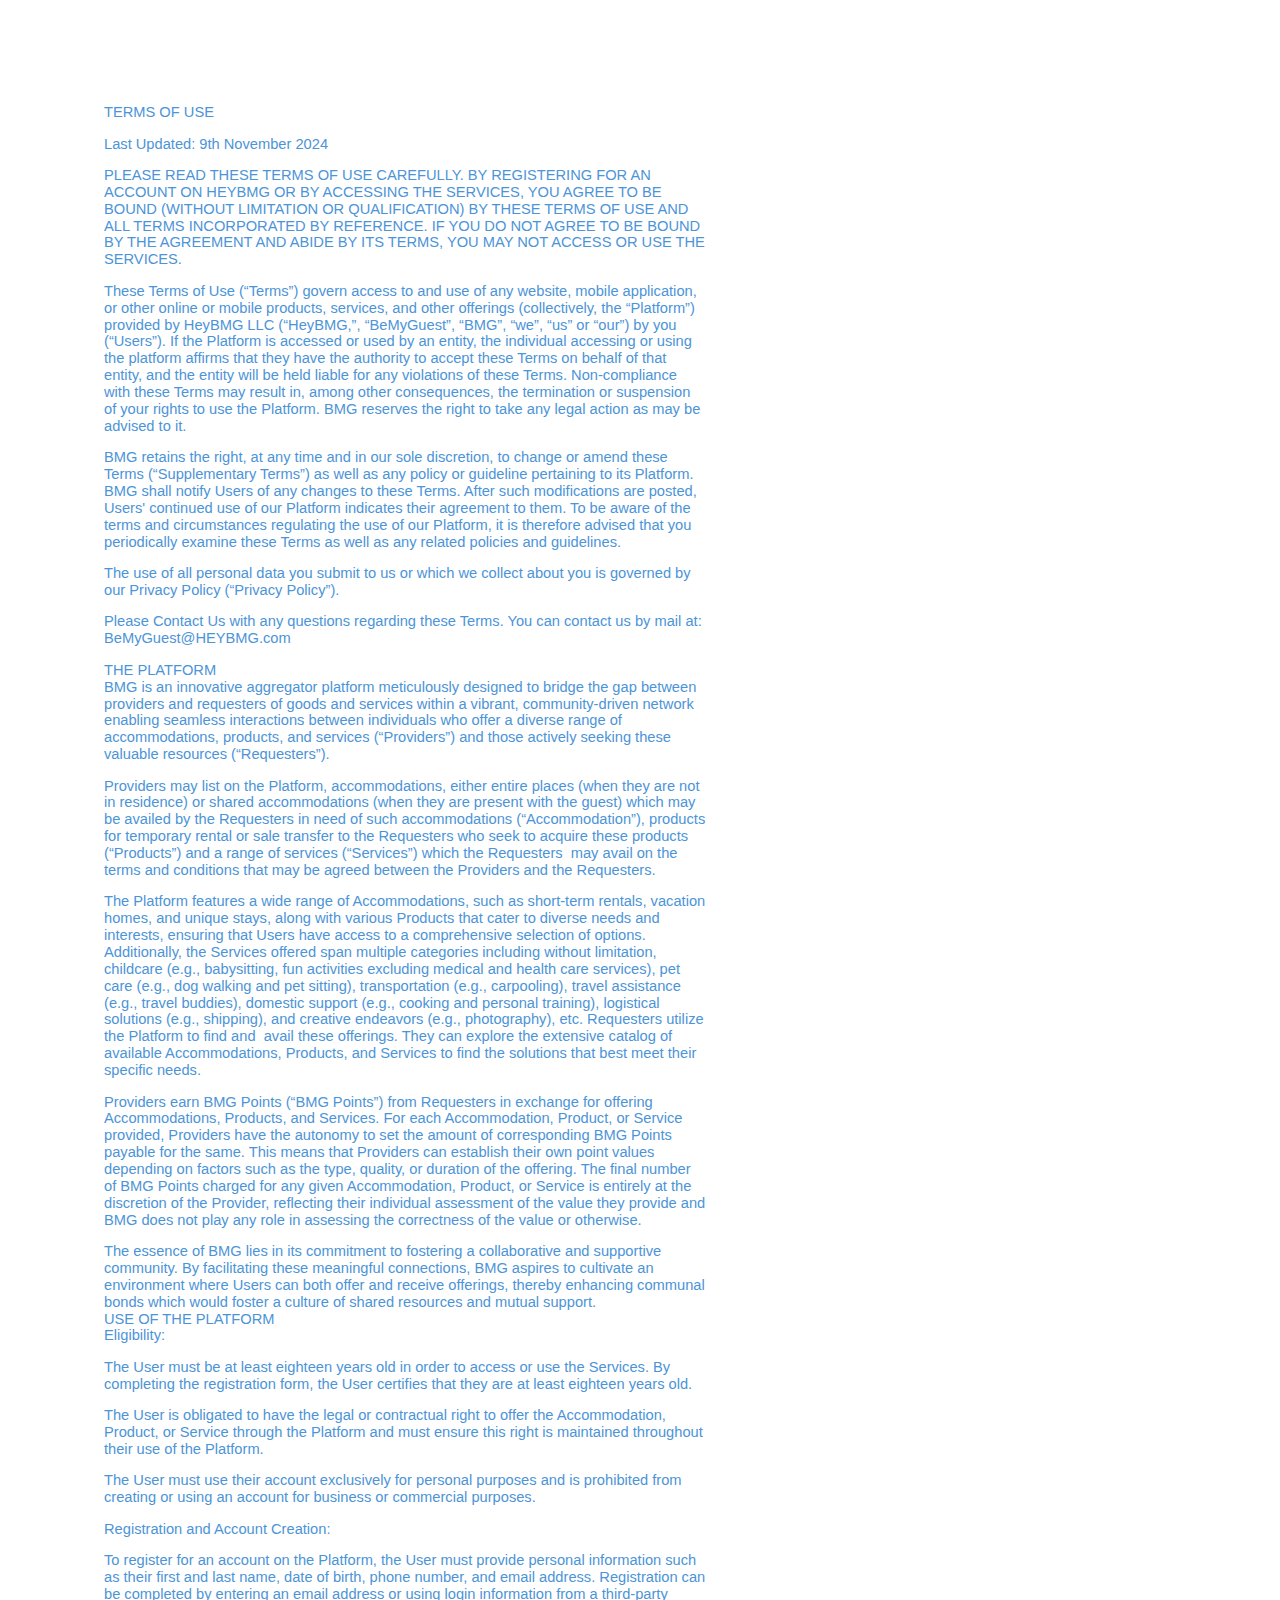
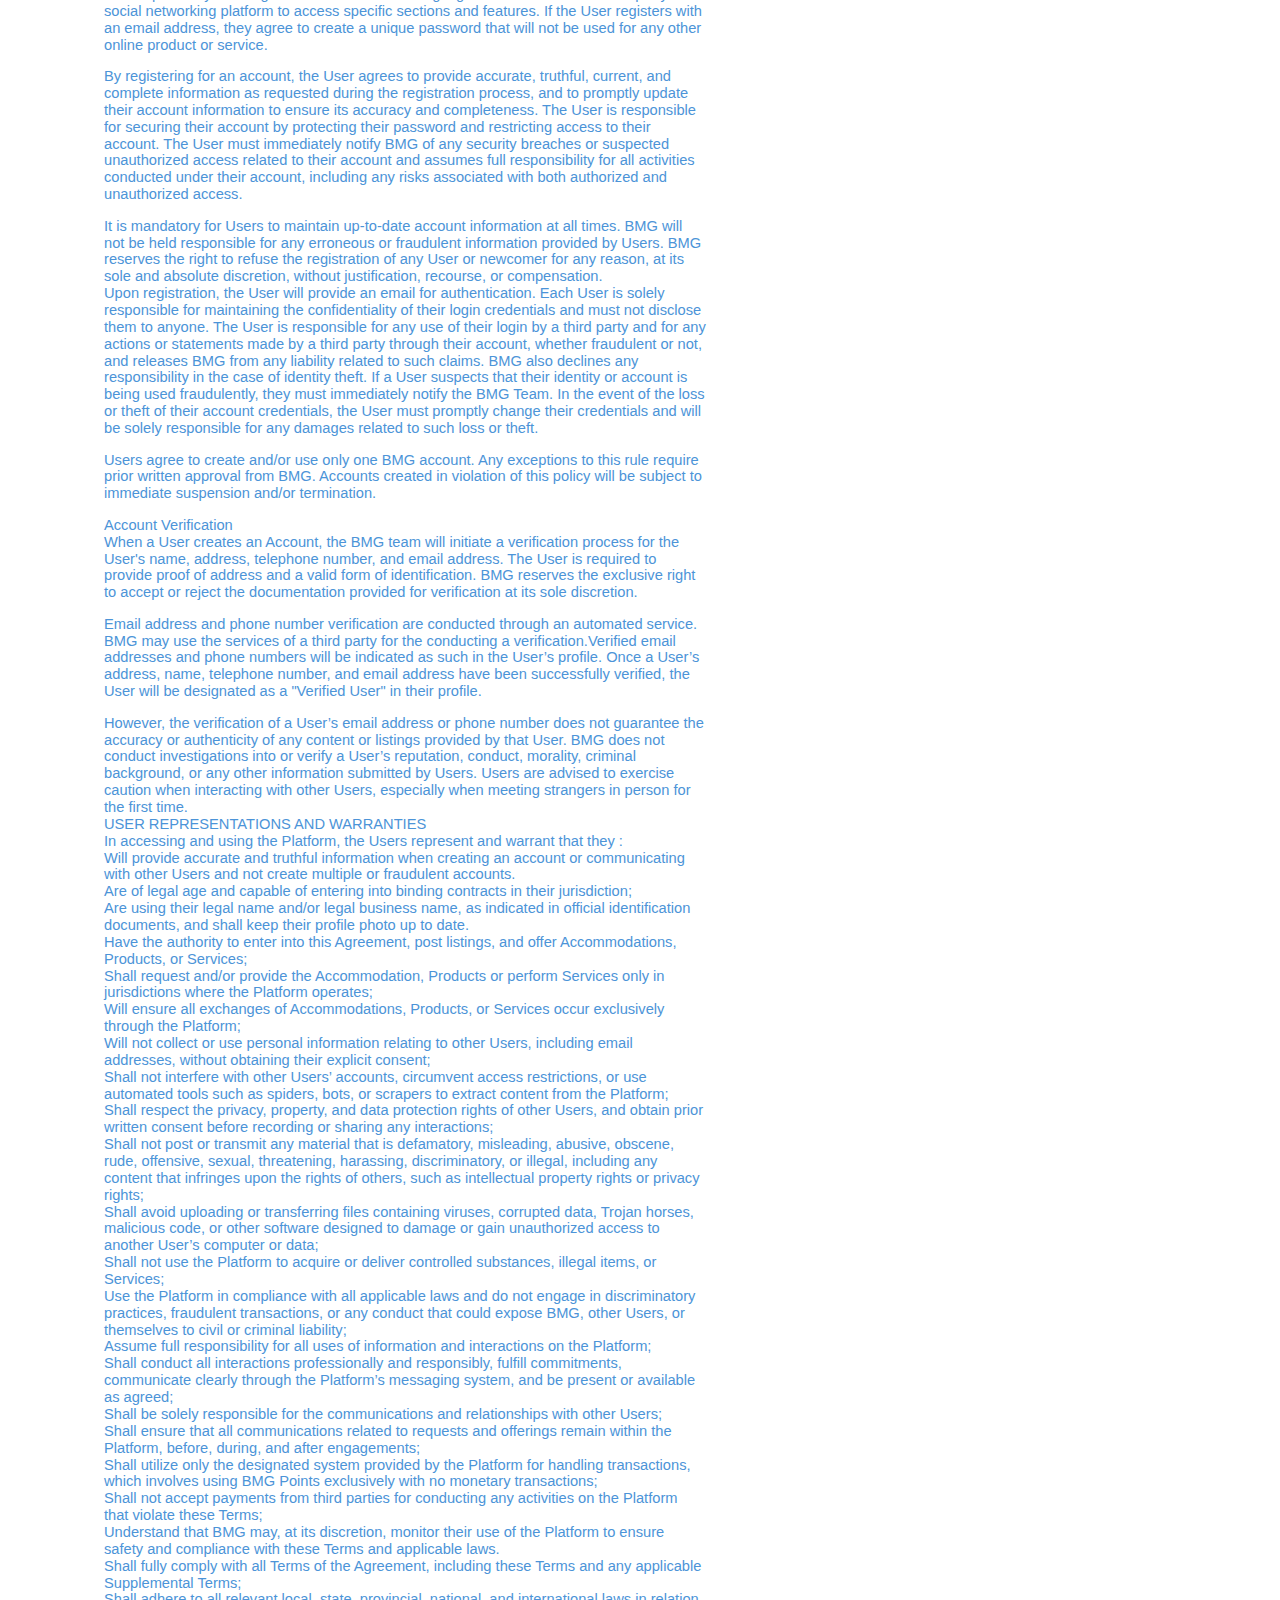
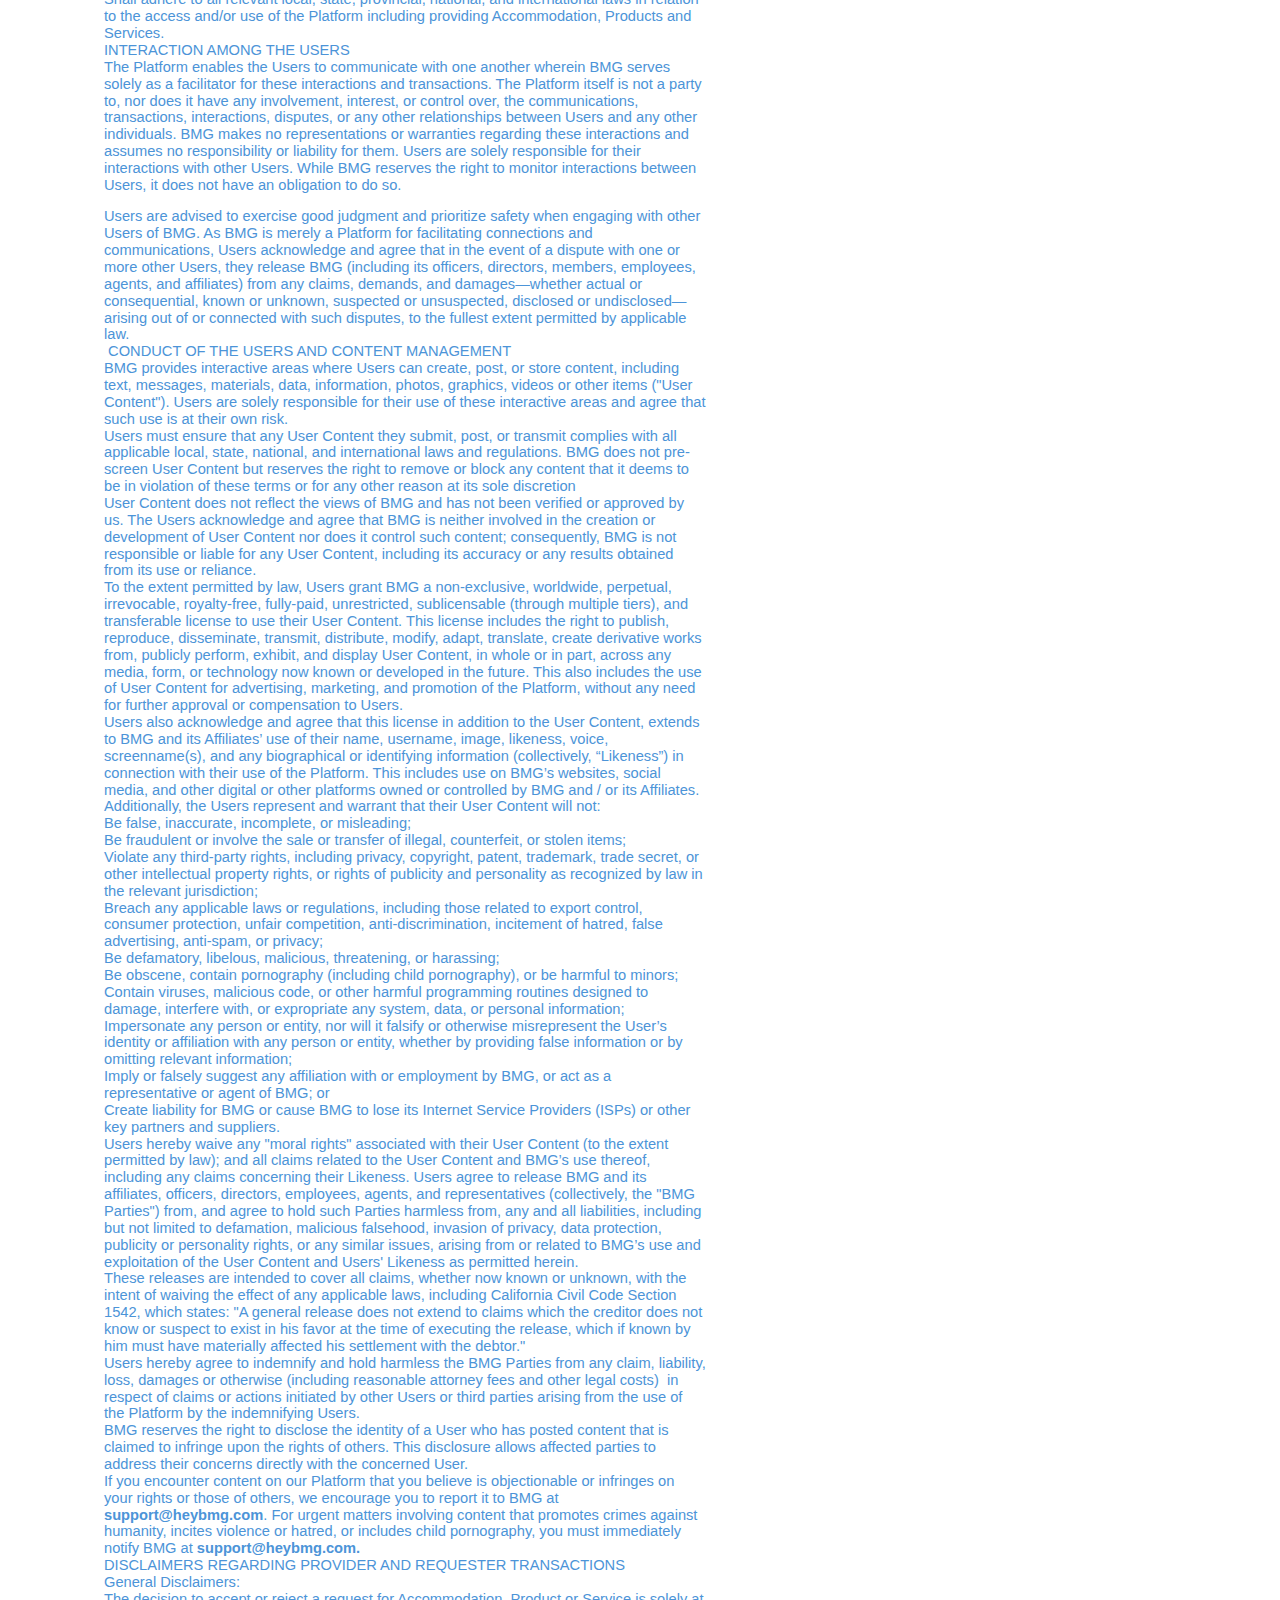
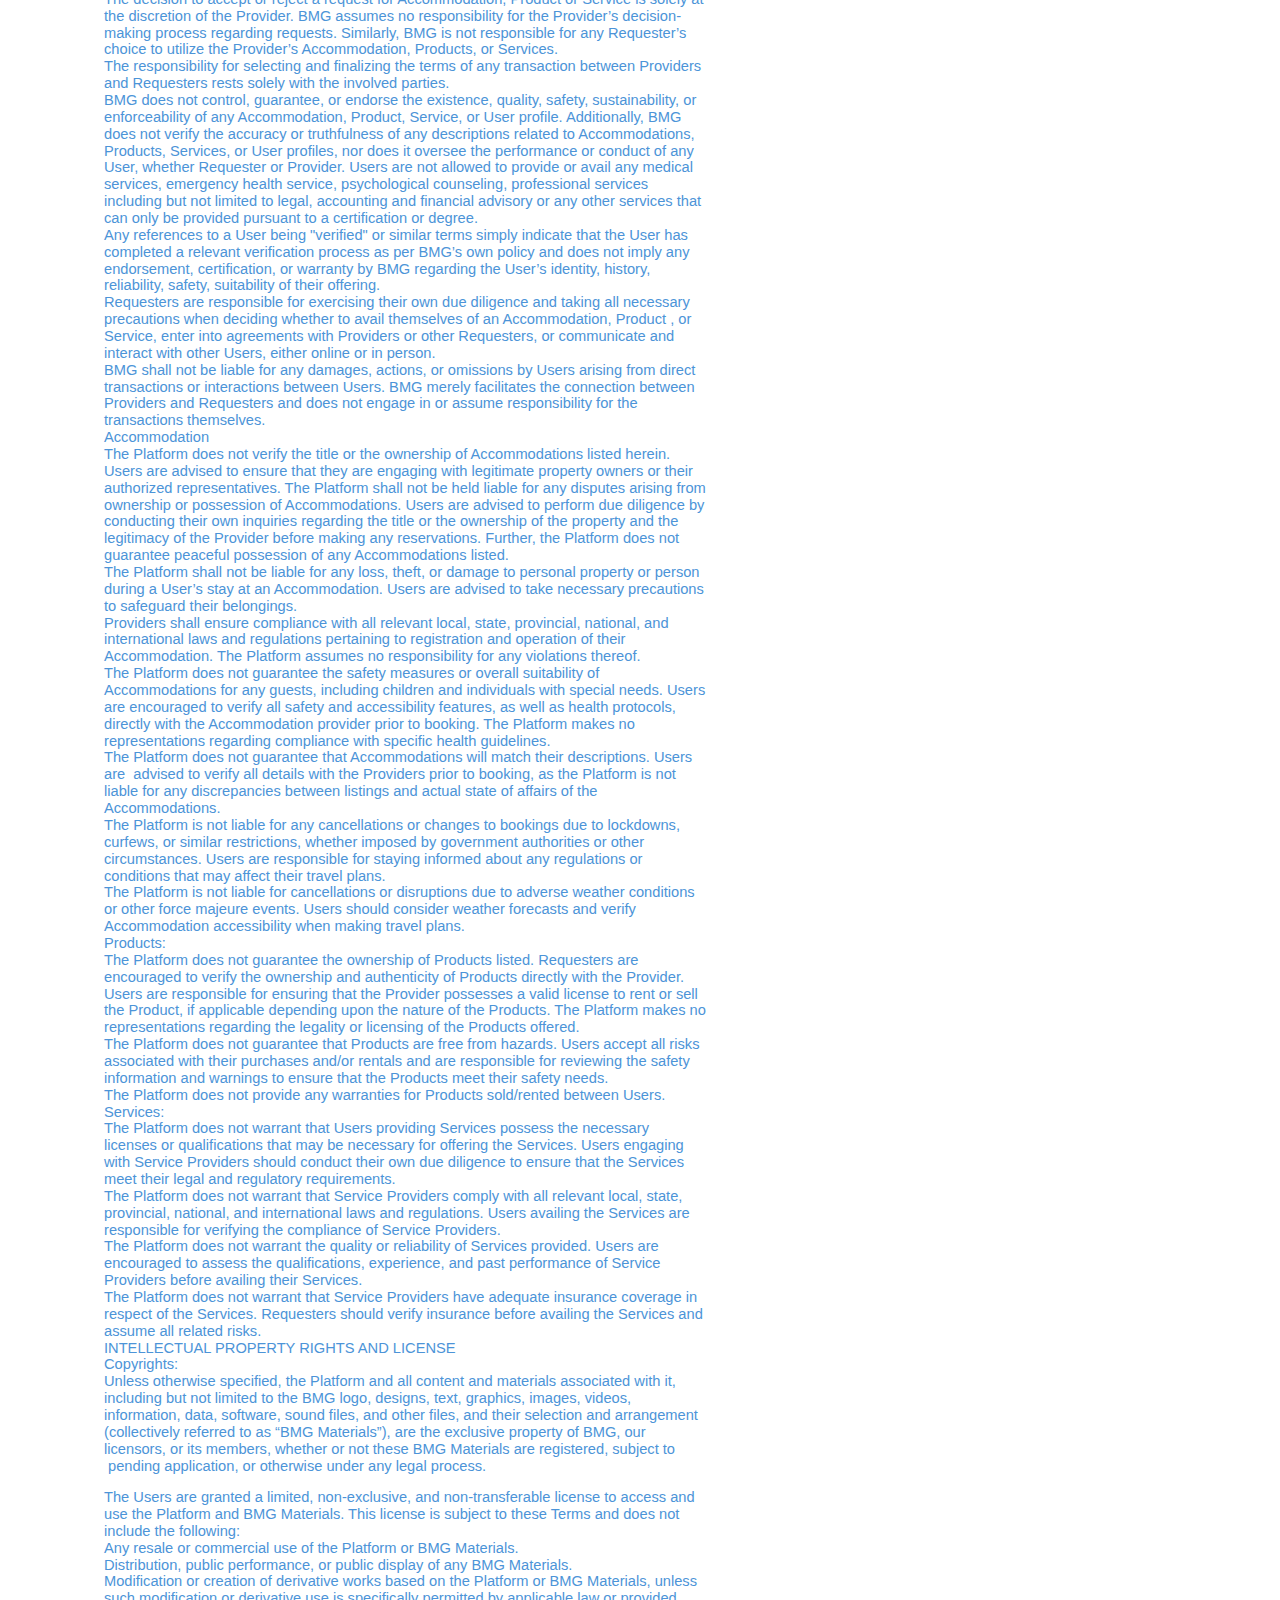
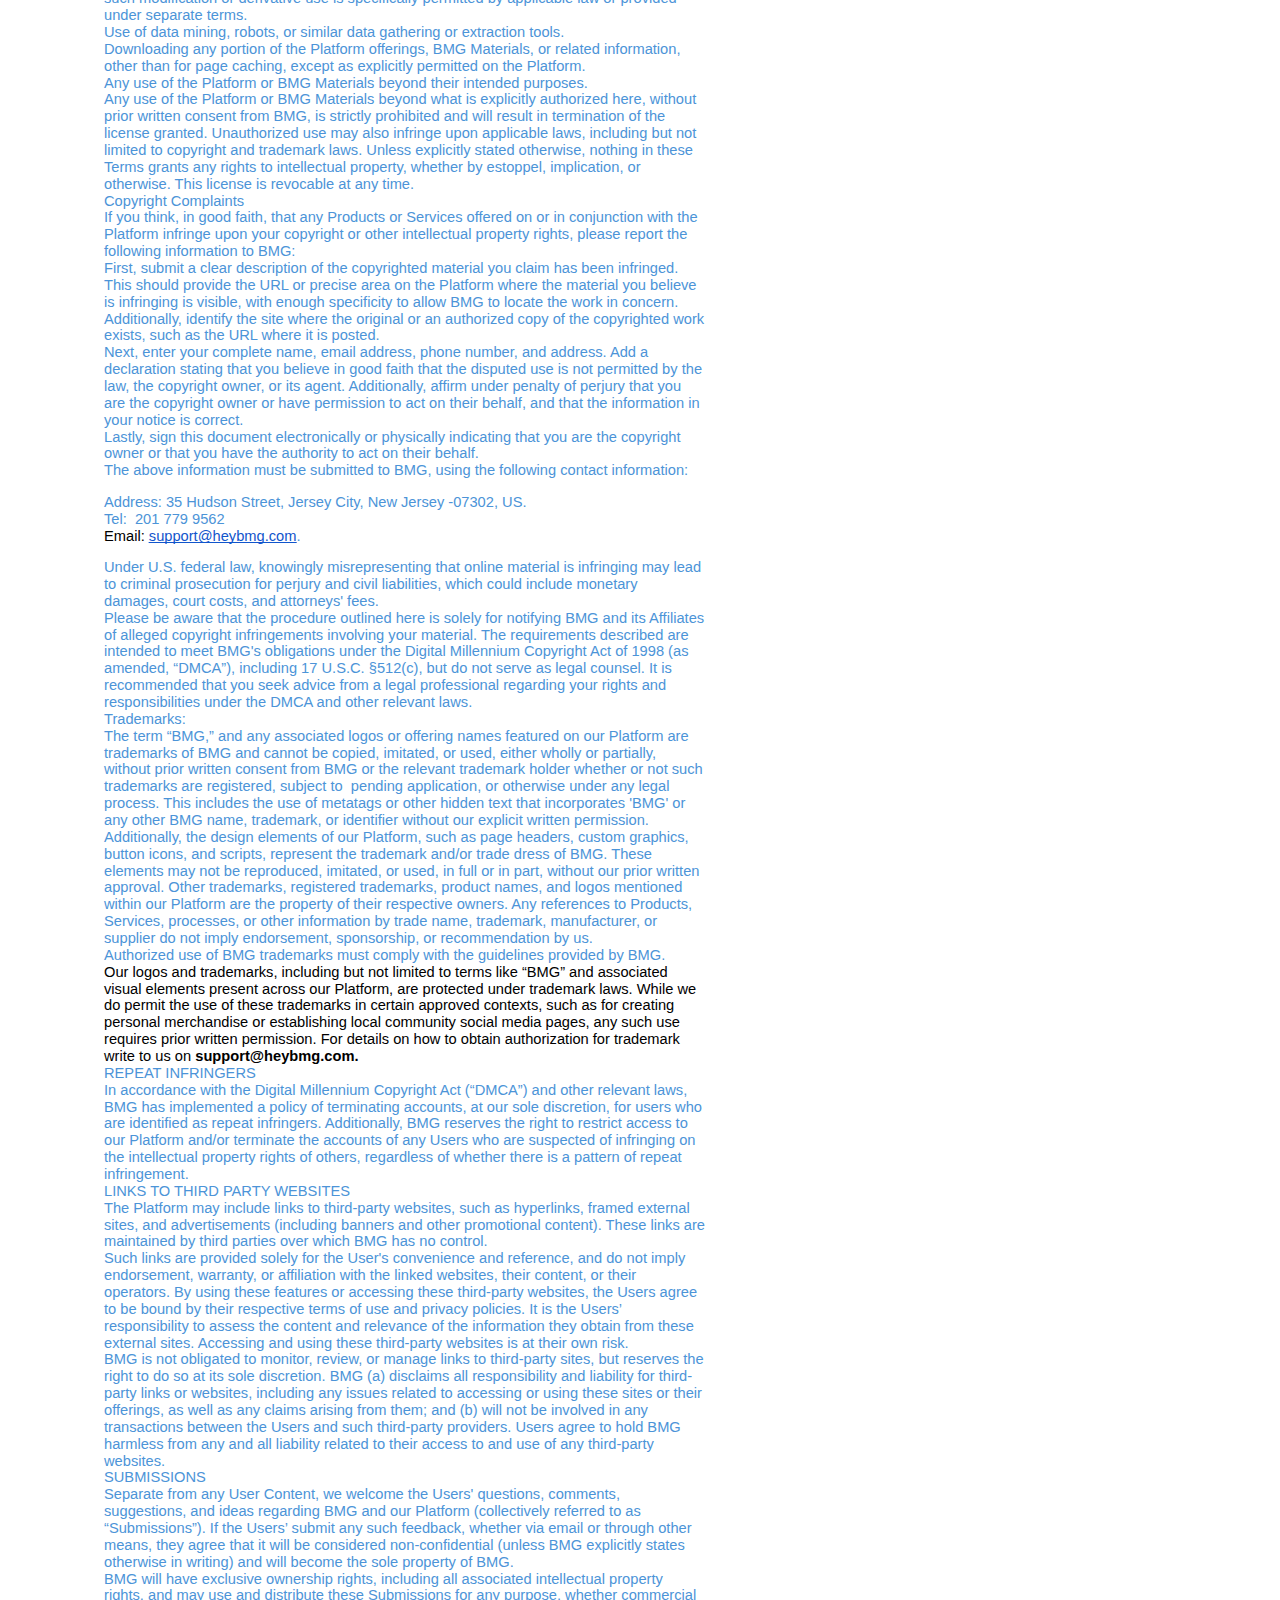
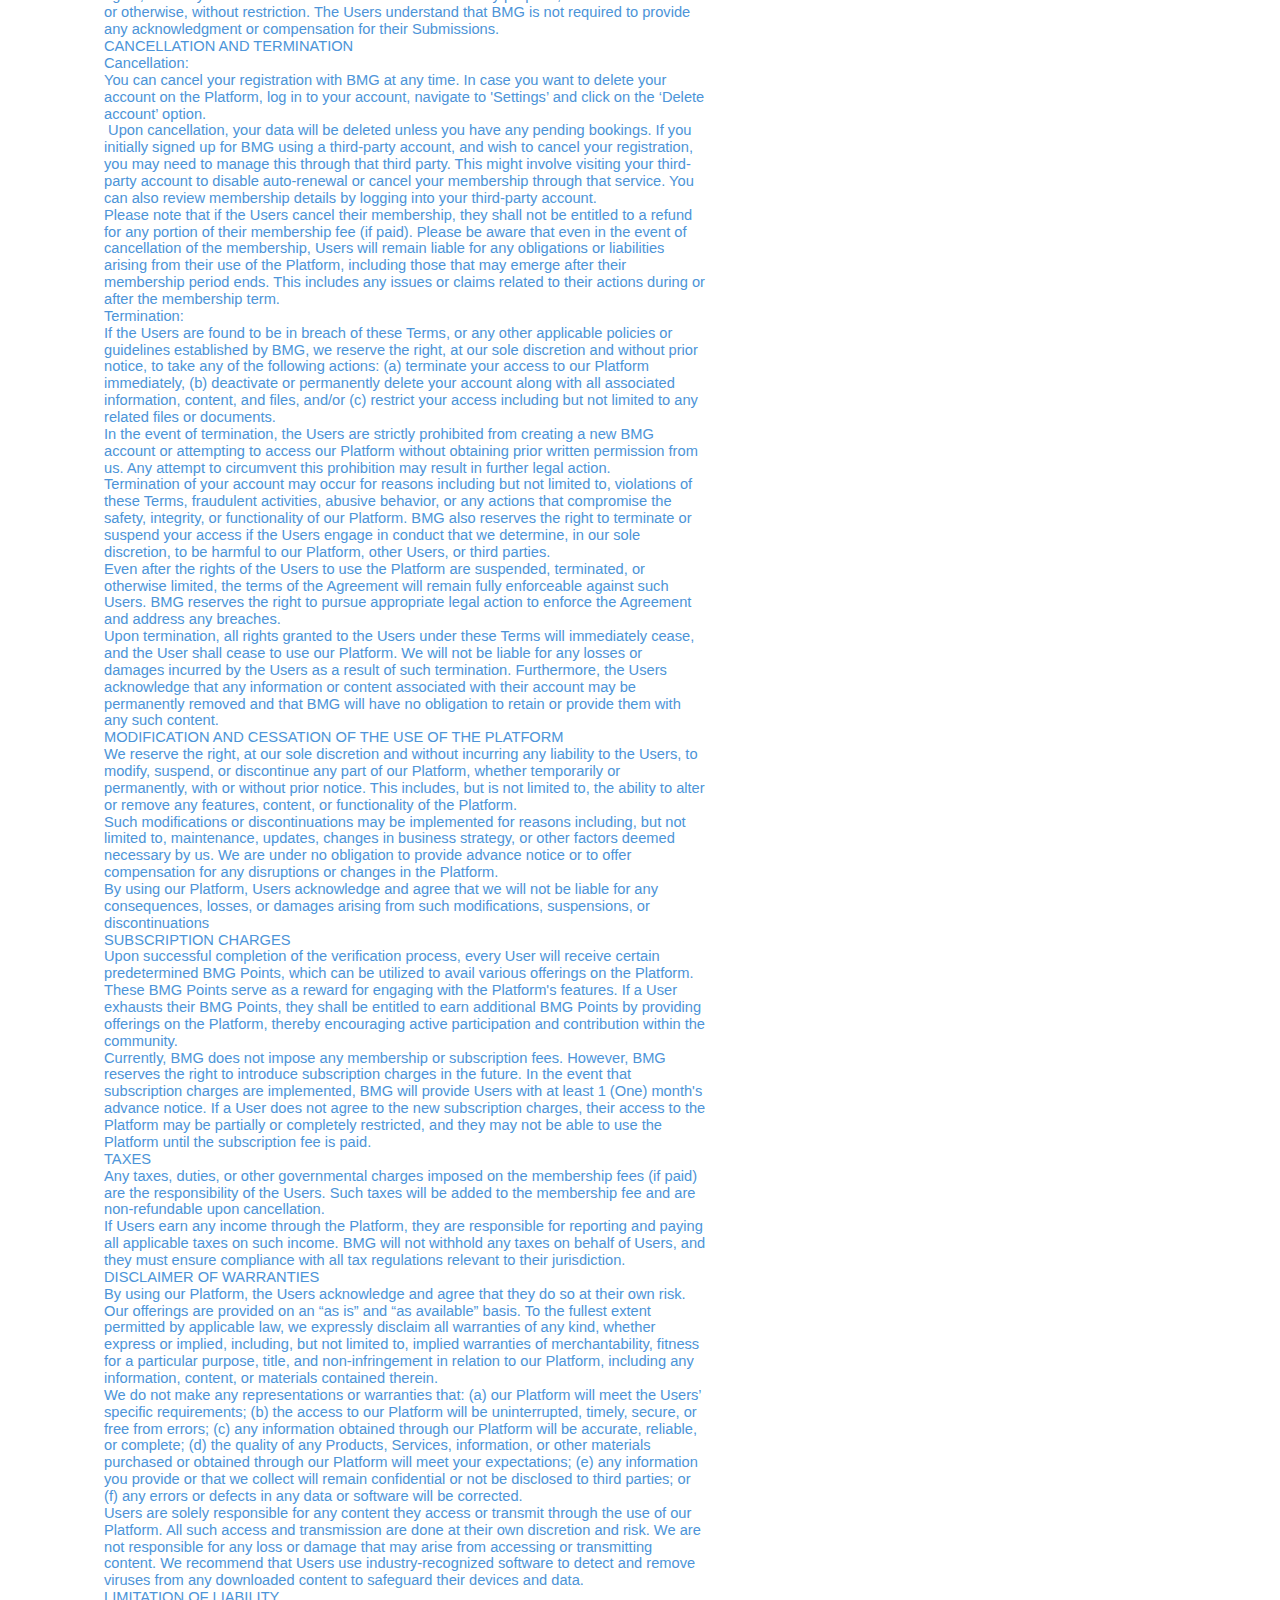
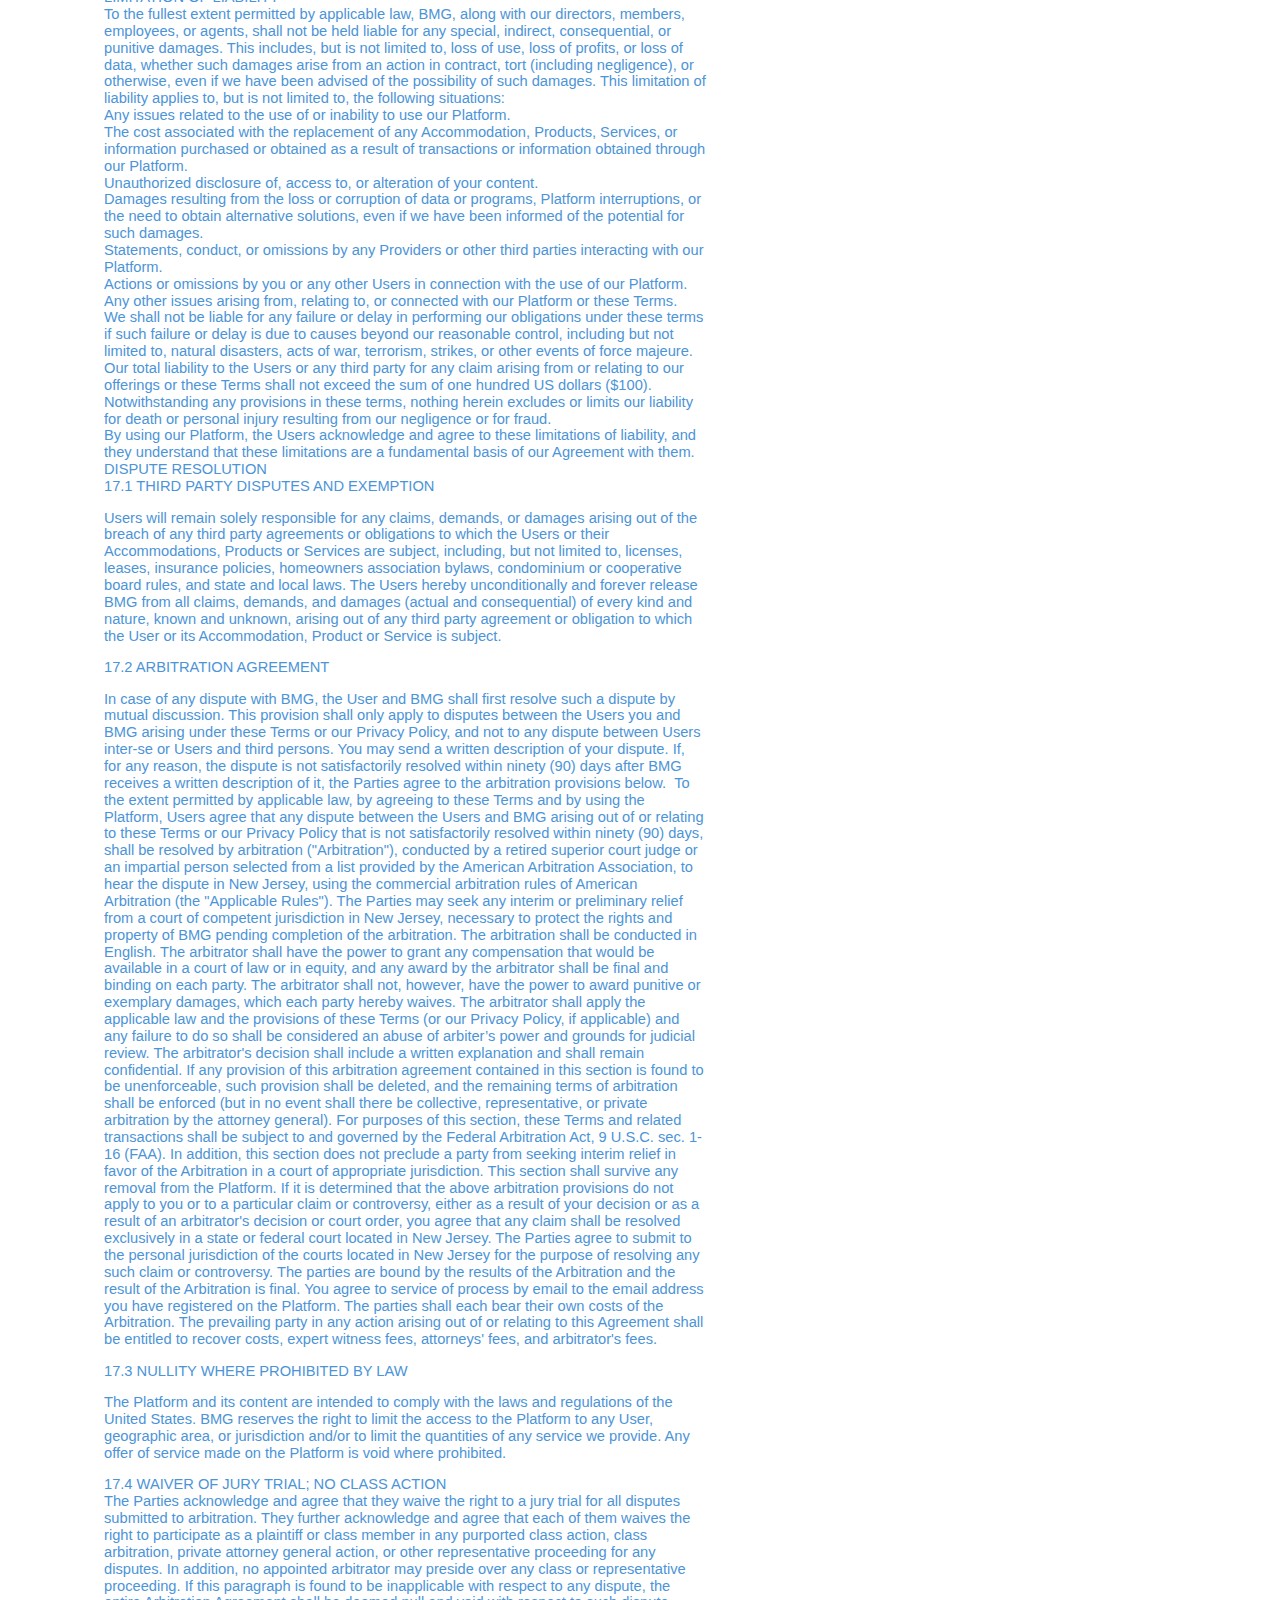
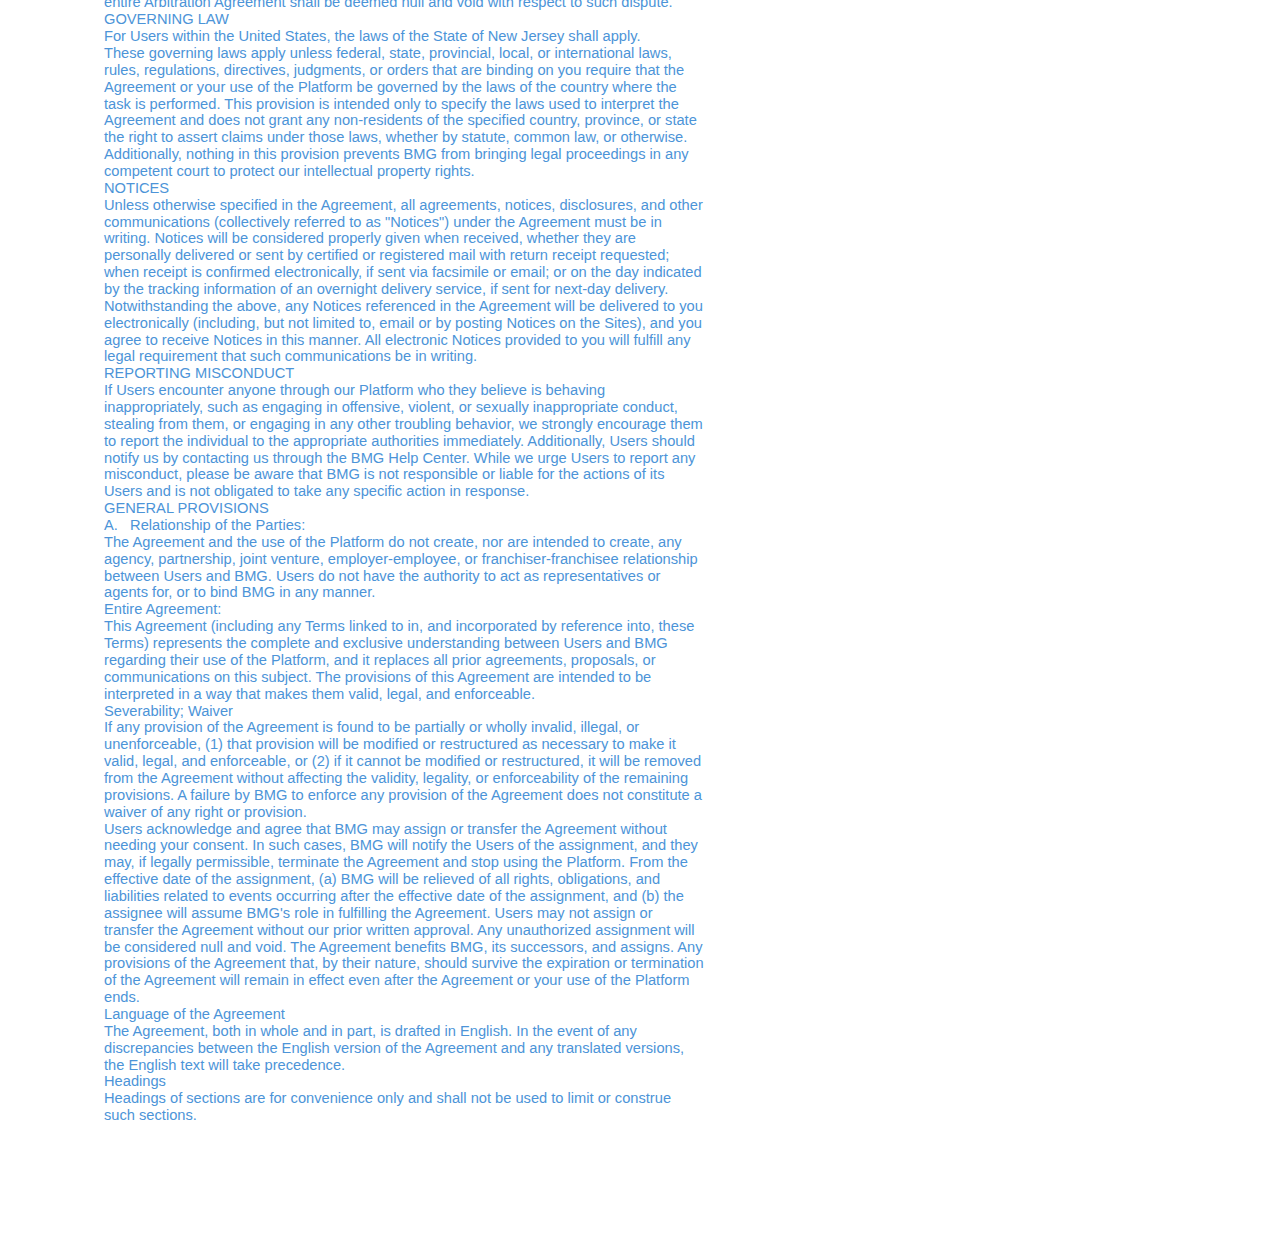
==== commit f0e60332: "Changed terms and conditions content" ====
--- a/pages/terms_and_conditions.html
+++ b/pages/terms_and_conditions.html
@@ -1 +1,1787 @@
-<html><head><meta content="text/html; charset=UTF-8" http-equiv="content-type"><style type="text/css">.lst-kix_eeexvfjsf73u-0>li:before{content:"\0025cf   "}ul.lst-kix_jnkvv6j74zic-3{list-style-type:none}ul.lst-kix_s69hp57bcday-0{list-style-type:none}ul.lst-kix_jnkvv6j74zic-4{list-style-type:none}ul.lst-kix_s69hp57bcday-1{list-style-type:none}ul.lst-kix_jnkvv6j74zic-1{list-style-type:none}ul.lst-kix_jnkvv6j74zic-2{list-style-type:none}ul.lst-kix_s69hp57bcday-4{list-style-type:none}ul.lst-kix_jnkvv6j74zic-0{list-style-type:none}ul.lst-kix_s69hp57bcday-5{list-style-type:none}ul.lst-kix_s69hp57bcday-2{list-style-type:none}ul.lst-kix_s69hp57bcday-3{list-style-type:none}ul.lst-kix_xmyexg6gh8d1-0{list-style-type:none}ul.lst-kix_xmyexg6gh8d1-1{list-style-type:none}ul.lst-kix_xmyexg6gh8d1-2{list-style-type:none}ul.lst-kix_xmyexg6gh8d1-7{list-style-type:none}ul.lst-kix_9memmbwk7iu2-5{list-style-type:none}ul.lst-kix_xmyexg6gh8d1-8{list-style-type:none}ul.lst-kix_9memmbwk7iu2-6{list-style-type:none}ul.lst-kix_9memmbwk7iu2-7{list-style-type:none}ul.lst-kix_9memmbwk7iu2-8{list-style-type:none}ul.lst-kix_xmyexg6gh8d1-3{list-style-type:none}ul.lst-kix_xmyexg6gh8d1-4{list-style-type:none}ul.lst-kix_xmyexg6gh8d1-5{list-style-type:none}ul.lst-kix_xmyexg6gh8d1-6{list-style-type:none}ul.lst-kix_9memmbwk7iu2-0{list-style-type:none}ul.lst-kix_9memmbwk7iu2-1{list-style-type:none}ul.lst-kix_9memmbwk7iu2-2{list-style-type:none}ul.lst-kix_9memmbwk7iu2-3{list-style-type:none}ul.lst-kix_9memmbwk7iu2-4{list-style-type:none}.lst-kix_qj0tq06vyto7-7>li:before{content:"\0025cb   "}.lst-kix_qj0tq06vyto7-6>li:before{content:"\0025cf   "}.lst-kix_3hrbxnysws0n-8>li:before{content:"\0025a0   "}.lst-kix_qj0tq06vyto7-0>li:before{content:"\0025a0   "}.lst-kix_qj0tq06vyto7-8>li:before{content:"\0025a0   "}ul.lst-kix_l8luiyb8kkkd-3{list-style-type:none}ul.lst-kix_ncg9g0cezo7n-1{list-style-type:none}.lst-kix_ncg9g0cezo7n-8>li:before{content:"\0025a0   "}ul.lst-kix_l8luiyb8kkkd-4{list-style-type:none}ul.lst-kix_ncg9g0cezo7n-2{list-style-type:none}ul.lst-kix_l8luiyb8kkkd-1{list-style-type:none}ul.lst-kix_l8luiyb8kkkd-2{list-style-type:none}ul.lst-kix_ncg9g0cezo7n-0{list-style-type:none}.lst-kix_qj0tq06vyto7-1>li:before{content:"\0025cb   "}.lst-kix_ncg9g0cezo7n-6>li:before{content:"\0025cf   "}.lst-kix_tolugf5lhrjr-3>li:before{content:"\0025cf   "}ul.lst-kix_l8luiyb8kkkd-0{list-style-type:none}.lst-kix_ncg9g0cezo7n-7>li:before{content:"\0025cb   "}.lst-kix_tolugf5lhrjr-2>li:before{content:"\0025a0   "}.lst-kix_qj0tq06vyto7-2>li:before{content:"\0025a0   "}.lst-kix_3hrbxnysws0n-0>li:before{content:"\0025cf   "}.lst-kix_tolugf5lhrjr-1>li:before{content:"\0025cb   "}.lst-kix_qj0tq06vyto7-3>li:before{content:"\0025cf   "}.lst-kix_qj0tq06vyto7-5>li:before{content:"\0025a0   "}ul.lst-kix_l8luiyb8kkkd-7{list-style-type:none}ul.lst-kix_l8luiyb8kkkd-8{list-style-type:none}ul.lst-kix_l8luiyb8kkkd-5{list-style-type:none}.lst-kix_tolugf5lhrjr-0>li:before{content:"\0025cf   "}ul.lst-kix_l8luiyb8kkkd-6{list-style-type:none}.lst-kix_qj0tq06vyto7-4>li:before{content:"\0025cb   "}.lst-kix_ncg9g0cezo7n-0>li:before{content:"\0025cf   "}.lst-kix_ncg9g0cezo7n-2>li:before{content:"\0025a0   "}.lst-kix_ncg9g0cezo7n-3>li:before{content:"\0025cf   "}ul.lst-kix_6618s1x9mjap-8{list-style-type:none}ul.lst-kix_6618s1x9mjap-7{list-style-type:none}.lst-kix_ncg9g0cezo7n-4>li:before{content:"\0025cb   "}ul.lst-kix_s69hp57bcday-8{list-style-type:none}ul.lst-kix_6618s1x9mjap-6{list-style-type:none}ul.lst-kix_6618s1x9mjap-5{list-style-type:none}ul.lst-kix_ncg9g0cezo7n-7{list-style-type:none}ul.lst-kix_s69hp57bcday-6{list-style-type:none}ul.lst-kix_6618s1x9mjap-4{list-style-type:none}ul.lst-kix_ncg9g0cezo7n-8{list-style-type:none}ul.lst-kix_s69hp57bcday-7{list-style-type:none}.lst-kix_3hrbxnysws0n-1>li:before{content:"\0025cb   "}ul.lst-kix_6618s1x9mjap-3{list-style-type:none}ul.lst-kix_ncg9g0cezo7n-5{list-style-type:none}ul.lst-kix_6618s1x9mjap-2{list-style-type:none}ul.lst-kix_ncg9g0cezo7n-6{list-style-type:none}ul.lst-kix_6618s1x9mjap-1{list-style-type:none}ul.lst-kix_ncg9g0cezo7n-3{list-style-type:none}.lst-kix_ncg9g0cezo7n-5>li:before{content:"\0025a0   "}ul.lst-kix_6618s1x9mjap-0{list-style-type:none}ul.lst-kix_ncg9g0cezo7n-4{list-style-type:none}.lst-kix_3hrbxnysws0n-2>li:before{content:"\0025a0   "}ul.lst-kix_avvom5jml965-2{list-style-type:none}ul.lst-kix_avvom5jml965-3{list-style-type:none}ul.lst-kix_avvom5jml965-0{list-style-type:none}.lst-kix_3hrbxnysws0n-3>li:before{content:"\0025cf   "}.lst-kix_3hrbxnysws0n-5>li:before{content:"\0025a0   "}ul.lst-kix_avvom5jml965-1{list-style-type:none}.lst-kix_3hrbxnysws0n-4>li:before{content:"\0025cb   "}ul.lst-kix_avvom5jml965-8{list-style-type:none}.lst-kix_3hrbxnysws0n-7>li:before{content:"\0025cb   "}ul.lst-kix_avvom5jml965-6{list-style-type:none}ul.lst-kix_avvom5jml965-7{list-style-type:none}.lst-kix_ncg9g0cezo7n-1>li:before{content:"\0025cb   "}ul.lst-kix_avvom5jml965-4{list-style-type:none}.lst-kix_3hrbxnysws0n-6>li:before{content:"\0025cf   "}ul.lst-kix_avvom5jml965-5{list-style-type:none}.lst-kix_kjbt295z9cn3-3>li:before{content:"\0025cf   "}ul.lst-kix_sb1remponz7-0{list-style-type:none}.lst-kix_2x5bbk1kk9g-8>li:before{content:"\0025a0   "}.lst-kix_avvom5jml965-5>li:before{content:"\0025a0   "}.lst-kix_9ubffbk8wd39-4>li:before{content:"\0025cb   "}.lst-kix_lx4dh6dca0lb-0>li:before{content:"\0025cf   "}.lst-kix_lx4dh6dca0lb-2>li:before{content:"\0025a0   "}.lst-kix_kjbt295z9cn3-1>li:before{content:"\0025cb   "}.lst-kix_kjbt295z9cn3-5>li:before{content:"\0025a0   "}ul.lst-kix_sb1remponz7-4{list-style-type:none}ul.lst-kix_sb1remponz7-3{list-style-type:none}.lst-kix_9ubffbk8wd39-2>li:before{content:"\0025a0   "}.lst-kix_9ubffbk8wd39-6>li:before{content:"\0025cf   "}ul.lst-kix_sb1remponz7-2{list-style-type:none}ul.lst-kix_sb1remponz7-1{list-style-type:none}.lst-kix_kjbt295z9cn3-7>li:before{content:"\0025cb   "}.lst-kix_9ubffbk8wd39-0>li:before{content:"\0025cf   "}.lst-kix_9ubffbk8wd39-8>li:before{content:"\0025a0   "}.lst-kix_lx4dh6dca0lb-4>li:before{content:"\0025cb   "}.lst-kix_lx4dh6dca0lb-6>li:before{content:"\0025cf   "}.lst-kix_2x5bbk1kk9g-2>li:before{content:"\0025a0   "}.lst-kix_avvom5jml965-3>li:before{content:"\0025cf   "}.lst-kix_xmyexg6gh8d1-8>li:before{content:"\0025a0   "}.lst-kix_lx4dh6dca0lb-8>li:before{content:"\0025a0   "}.lst-kix_l8luiyb8kkkd-3>li:before{content:"\0025cf   "}.lst-kix_2x5bbk1kk9g-4>li:before{content:"\0025cb   "}.lst-kix_avvom5jml965-1>li:before{content:"\0025cb   "}.lst-kix_l8luiyb8kkkd-1>li:before{content:"\0025cb   "}.lst-kix_2x5bbk1kk9g-6>li:before{content:"\0025cf   "}.lst-kix_l8luiyb8kkkd-7>li:before{content:"\0025cb   "}.lst-kix_xmyexg6gh8d1-0>li:before{content:"\0025cf   "}.lst-kix_xmyexg6gh8d1-2>li:before{content:"\0025a0   "}.lst-kix_sb1remponz7-0>li:before{content:"\0025cf   "}.lst-kix_xmyexg6gh8d1-4>li:before{content:"\0025cb   "}.lst-kix_xmyexg6gh8d1-6>li:before{content:"\0025cf   "}.lst-kix_l8luiyb8kkkd-5>li:before{content:"\0025a0   "}.lst-kix_tolugf5lhrjr-5>li:before{content:"\0025a0   "}.lst-kix_2x5bbk1kk9g-0>li:before{content:"\0025cf   "}.lst-kix_yksh09g2mmj8-8>li:before{content:"\0025a0   "}.lst-kix_tolugf5lhrjr-7>li:before{content:"\0025cb   "}ul.lst-kix_sb1remponz7-8{list-style-type:none}ul.lst-kix_sb1remponz7-7{list-style-type:none}ul.lst-kix_sb1remponz7-6{list-style-type:none}ul.lst-kix_sb1remponz7-5{list-style-type:none}.lst-kix_avvom5jml965-7>li:before{content:"\0025cb   "}.lst-kix_1fs6mu14ovef-6>li:before{content:"\0025cf   "}.lst-kix_1fs6mu14ovef-8>li:before{content:"\0025a0   "}.lst-kix_yksh09g2mmj8-6>li:before{content:"\0025cf   "}.lst-kix_yksh09g2mmj8-2>li:before{content:"\0025a0   "}.lst-kix_yksh09g2mmj8-4>li:before{content:"\0025cb   "}.lst-kix_sb1remponz7-2>li:before{content:"\0025a0   "}.lst-kix_eeexvfjsf73u-8>li:before{content:"\0025a0   "}.lst-kix_i210okmv50rj-7>li:before{content:"\0025cb   "}.lst-kix_yksh09g2mmj8-0>li:before{content:"\0025a0   "}.lst-kix_sb1remponz7-4>li:before{content:"\0025cb   "}.lst-kix_eeexvfjsf73u-6>li:before{content:"\0025cf   "}.lst-kix_i210okmv50rj-5>li:before{content:"\0025a0   "}.lst-kix_sb1remponz7-6>li:before{content:"\0025cf   "}.lst-kix_i210okmv50rj-1>li:before{content:"\0025cb   "}.lst-kix_sb1remponz7-8>li:before{content:"\0025a0   "}.lst-kix_eeexvfjsf73u-2>li:before{content:"\0025a0   "}.lst-kix_eeexvfjsf73u-4>li:before{content:"\0025cb   "}.lst-kix_i210okmv50rj-3>li:before{content:"\0025cf   "}.lst-kix_38z8u3d992ao-5>li:before{content:"\0025a0   "}.lst-kix_61x7silk5lyg-3>li:before{content:"\0025cf   "}.lst-kix_61x7silk5lyg-7>li:before{content:"\0025cb   "}ul.lst-kix_lx4dh6dca0lb-0{list-style-type:none}ul.lst-kix_lx4dh6dca0lb-1{list-style-type:none}ul.lst-kix_lx4dh6dca0lb-2{list-style-type:none}.lst-kix_ks1arnjd8byb-2>li:before{content:"\0025a0   "}.lst-kix_ks1arnjd8byb-3>li:before{content:"\0025cf   "}.lst-kix_6618s1x9mjap-0>li:before{content:"\0025cf   "}.lst-kix_38z8u3d992ao-1>li:before{content:"\0025cb   "}.lst-kix_38z8u3d992ao-0>li:before{content:"\0025a0   "}.lst-kix_38z8u3d992ao-8>li:before{content:"\0025a0   "}.lst-kix_61x7silk5lyg-4>li:before{content:"\0025cb   "}ul.lst-kix_i210okmv50rj-0{list-style-type:none}.lst-kix_6618s1x9mjap-4>li:before{content:"\0025cb   "}.lst-kix_6618s1x9mjap-3>li:before{content:"\0025cf   "}.lst-kix_6618s1x9mjap-7>li:before{content:"\0025cb   "}ul.lst-kix_lx4dh6dca0lb-3{list-style-type:none}ul.lst-kix_szw42qejkdq0-8{list-style-type:none}ul.lst-kix_lx4dh6dca0lb-4{list-style-type:none}ul.lst-kix_szw42qejkdq0-7{list-style-type:none}ul.lst-kix_lx4dh6dca0lb-5{list-style-type:none}ul.lst-kix_szw42qejkdq0-6{list-style-type:none}ul.lst-kix_lx4dh6dca0lb-6{list-style-type:none}ul.lst-kix_szw42qejkdq0-5{list-style-type:none}ul.lst-kix_lx4dh6dca0lb-7{list-style-type:none}.lst-kix_38z8u3d992ao-4>li:before{content:"\0025cb   "}ul.lst-kix_szw42qejkdq0-4{list-style-type:none}ul.lst-kix_lx4dh6dca0lb-8{list-style-type:none}ul.lst-kix_szw42qejkdq0-3{list-style-type:none}ul.lst-kix_jd22ysse9cpz-7{list-style-type:none}ul.lst-kix_szw42qejkdq0-2{list-style-type:none}.lst-kix_61x7silk5lyg-8>li:before{content:"\0025a0   "}ul.lst-kix_jd22ysse9cpz-8{list-style-type:none}ul.lst-kix_szw42qejkdq0-1{list-style-type:none}ul.lst-kix_jd22ysse9cpz-5{list-style-type:none}ul.lst-kix_jd22ysse9cpz-6{list-style-type:none}ul.lst-kix_jd22ysse9cpz-3{list-style-type:none}ul.lst-kix_jd22ysse9cpz-4{list-style-type:none}ul.lst-kix_jd22ysse9cpz-1{list-style-type:none}ul.lst-kix_jd22ysse9cpz-2{list-style-type:none}ul.lst-kix_jd22ysse9cpz-0{list-style-type:none}.lst-kix_iehq2l8e93zz-6>li:before{content:"\0025cf   "}ul.lst-kix_tolugf5lhrjr-4{list-style-type:none}ul.lst-kix_tolugf5lhrjr-3{list-style-type:none}.lst-kix_iehq2l8e93zz-7>li:before{content:"\0025cb   "}ul.lst-kix_tolugf5lhrjr-2{list-style-type:none}.lst-kix_6618s1x9mjap-8>li:before{content:"\0025a0   "}ul.lst-kix_tolugf5lhrjr-1{list-style-type:none}ul.lst-kix_tolugf5lhrjr-0{list-style-type:none}.lst-kix_iehq2l8e93zz-2>li:before{content:"\0025a0   "}ul.lst-kix_61x7silk5lyg-6{list-style-type:none}ul.lst-kix_61x7silk5lyg-5{list-style-type:none}.lst-kix_iehq2l8e93zz-3>li:before{content:"\0025cf   "}ul.lst-kix_61x7silk5lyg-8{list-style-type:none}.lst-kix_ks1arnjd8byb-7>li:before{content:"\0025cb   "}ul.lst-kix_61x7silk5lyg-7{list-style-type:none}ul.lst-kix_tolugf5lhrjr-8{list-style-type:none}.lst-kix_allyfsufovf-1>li:before{content:"\0025cb   "}.lst-kix_allyfsufovf-5>li:before{content:"\0025a0   "}ul.lst-kix_tolugf5lhrjr-7{list-style-type:none}ul.lst-kix_tolugf5lhrjr-6{list-style-type:none}.lst-kix_allyfsufovf-2>li:before{content:"\0025a0   "}.lst-kix_allyfsufovf-6>li:before{content:"\0025cf   "}ul.lst-kix_tolugf5lhrjr-5{list-style-type:none}ul.lst-kix_61x7silk5lyg-0{list-style-type:none}ul.lst-kix_61x7silk5lyg-2{list-style-type:none}ul.lst-kix_61x7silk5lyg-1{list-style-type:none}.lst-kix_61x7silk5lyg-0>li:before{content:"\0025cf   "}ul.lst-kix_61x7silk5lyg-4{list-style-type:none}.lst-kix_4125wrcyojy6-7>li:before{content:"\0025cb   "}.lst-kix_ks1arnjd8byb-6>li:before{content:"\0025cf   "}ul.lst-kix_61x7silk5lyg-3{list-style-type:none}.lst-kix_1fs6mu14ovef-2>li:before{content:"\0025a0   "}.lst-kix_f771q9vznaj5-2>li:before{content:"\0025a0   "}.lst-kix_1fs6mu14ovef-1>li:before{content:"\0025cb   "}.lst-kix_4125wrcyojy6-4>li:before{content:"\0025cb   "}.lst-kix_s69hp57bcday-3>li:before{content:"\0025cf   "}.lst-kix_4125wrcyojy6-3>li:before{content:"\0025cf   "}.lst-kix_4125wrcyojy6-0>li:before{content:"\0025cf   "}.lst-kix_f771q9vznaj5-7>li:before{content:"\0025cb   "}.lst-kix_f771q9vznaj5-6>li:before{content:"\0025cf   "}.lst-kix_s69hp57bcday-6>li:before{content:"\0025cf   "}.lst-kix_f771q9vznaj5-3>li:before{content:"\0025cf   "}ul.lst-kix_qj0tq06vyto7-1{list-style-type:none}ul.lst-kix_qj0tq06vyto7-0{list-style-type:none}.lst-kix_s69hp57bcday-7>li:before{content:"\0025cb   "}ul.lst-kix_kjbt295z9cn3-1{list-style-type:none}ul.lst-kix_qj0tq06vyto7-7{list-style-type:none}.lst-kix_a0gc78x0a901-4>li:before{content:"\0025cb   "}ul.lst-kix_kjbt295z9cn3-2{list-style-type:none}ul.lst-kix_qj0tq06vyto7-6{list-style-type:none}ul.lst-kix_kjbt295z9cn3-3{list-style-type:none}.lst-kix_fm3rmt80dzun-0>li:before{content:"\0025cf   "}.lst-kix_9memmbwk7iu2-0>li:before{content:"\0025cf   "}ul.lst-kix_kjbt295z9cn3-4{list-style-type:none}ul.lst-kix_qj0tq06vyto7-8{list-style-type:none}.lst-kix_q5q2shmutdzo-8>li:before{content:"\0025a0   "}ul.lst-kix_qj0tq06vyto7-3{list-style-type:none}ul.lst-kix_qj0tq06vyto7-2{list-style-type:none}ul.lst-kix_qj0tq06vyto7-5{list-style-type:none}.lst-kix_a0gc78x0a901-5>li:before{content:"\0025a0   "}ul.lst-kix_kjbt295z9cn3-0{list-style-type:none}ul.lst-kix_qj0tq06vyto7-4{list-style-type:none}.lst-kix_fm3rmt80dzun-3>li:before{content:"\0025cf   "}ul.lst-kix_i210okmv50rj-6{list-style-type:none}.lst-kix_a0gc78x0a901-8>li:before{content:"\0025a0   "}.lst-kix_9memmbwk7iu2-3>li:before{content:"\0025cf   "}ul.lst-kix_i210okmv50rj-5{list-style-type:none}.lst-kix_a0gc78x0a901-0>li:before{content:"\0025cf   "}.lst-kix_a0gc78x0a901-1>li:before{content:"\0025cb   "}ul.lst-kix_i210okmv50rj-8{list-style-type:none}.lst-kix_q5q2shmutdzo-4>li:before{content:"\0025cb   "}ul.lst-kix_i210okmv50rj-7{list-style-type:none}ul.lst-kix_i210okmv50rj-2{list-style-type:none}ul.lst-kix_i210okmv50rj-1{list-style-type:none}ul.lst-kix_i210okmv50rj-4{list-style-type:none}.lst-kix_ne8k0bycvv58-6>li:before{content:"\0025cf   "}.lst-kix_q5q2shmutdzo-5>li:before{content:"\0025a0   "}ul.lst-kix_i210okmv50rj-3{list-style-type:none}.lst-kix_fm3rmt80dzun-7>li:before{content:"\0025cb   "}.lst-kix_9memmbwk7iu2-7>li:before{content:"\0025cb   "}.lst-kix_fm3rmt80dzun-8>li:before{content:"\0025a0   "}.lst-kix_9memmbwk7iu2-8>li:before{content:"\0025a0   "}.lst-kix_q5q2shmutdzo-0>li:before{content:"\0025cf   "}ul.lst-kix_3xj43ong6fik-1{list-style-type:none}.lst-kix_ne8k0bycvv58-3>li:before{content:"\0025cf   "}ul.lst-kix_3xj43ong6fik-2{list-style-type:none}ul.lst-kix_3xj43ong6fik-0{list-style-type:none}ul.lst-kix_3xj43ong6fik-5{list-style-type:none}ul.lst-kix_3xj43ong6fik-6{list-style-type:none}.lst-kix_fm3rmt80dzun-4>li:before{content:"\0025cb   "}ul.lst-kix_3xj43ong6fik-3{list-style-type:none}.lst-kix_9memmbwk7iu2-4>li:before{content:"\0025cb   "}ul.lst-kix_3xj43ong6fik-4{list-style-type:none}ul.lst-kix_kjbt295z9cn3-5{list-style-type:none}ul.lst-kix_kjbt295z9cn3-6{list-style-type:none}ul.lst-kix_kjbt295z9cn3-7{list-style-type:none}ul.lst-kix_3xj43ong6fik-7{list-style-type:none}.lst-kix_ne8k0bycvv58-2>li:before{content:"\0025a0   "}ul.lst-kix_kjbt295z9cn3-8{list-style-type:none}.lst-kix_q5q2shmutdzo-1>li:before{content:"\0025cb   "}ul.lst-kix_3xj43ong6fik-8{list-style-type:none}ul.lst-kix_n6gregvjnul1-6{list-style-type:none}ul.lst-kix_bfwffe2xyqbh-4{list-style-type:none}ul.lst-kix_n6gregvjnul1-7{list-style-type:none}ul.lst-kix_bfwffe2xyqbh-3{list-style-type:none}ul.lst-kix_n6gregvjnul1-4{list-style-type:none}.lst-kix_kjbt295z9cn3-4>li:before{content:"\0025cb   "}ul.lst-kix_bfwffe2xyqbh-6{list-style-type:none}ul.lst-kix_n6gregvjnul1-5{list-style-type:none}ul.lst-kix_bfwffe2xyqbh-5{list-style-type:none}ul.lst-kix_bfwffe2xyqbh-8{list-style-type:none}.lst-kix_avvom5jml965-2>li:before{content:"\0025a0   "}.lst-kix_avvom5jml965-6>li:before{content:"\0025cf   "}ul.lst-kix_bfwffe2xyqbh-7{list-style-type:none}.lst-kix_9ubffbk8wd39-1>li:before{content:"\0025cb   "}.lst-kix_9ubffbk8wd39-5>li:before{content:"\0025a0   "}ul.lst-kix_n6gregvjnul1-8{list-style-type:none}.lst-kix_2x5bbk1kk9g-7>li:before{content:"\0025cb   "}.lst-kix_kjbt295z9cn3-0>li:before{content:"\0025cf   "}.lst-kix_kjbt295z9cn3-8>li:before{content:"\0025a0   "}ul.lst-kix_9rzmf7knlzy6-0{list-style-type:none}ul.lst-kix_9rzmf7knlzy6-1{list-style-type:none}ul.lst-kix_n6gregvjnul1-2{list-style-type:none}ul.lst-kix_9rzmf7knlzy6-2{list-style-type:none}ul.lst-kix_bfwffe2xyqbh-0{list-style-type:none}ul.lst-kix_n6gregvjnul1-3{list-style-type:none}ul.lst-kix_9rzmf7knlzy6-3{list-style-type:none}ul.lst-kix_n6gregvjnul1-0{list-style-type:none}ul.lst-kix_9rzmf7knlzy6-4{list-style-type:none}ul.lst-kix_bfwffe2xyqbh-2{list-style-type:none}ul.lst-kix_n6gregvjnul1-1{list-style-type:none}.lst-kix_lx4dh6dca0lb-5>li:before{content:"\0025a0   "}ul.lst-kix_9rzmf7knlzy6-5{list-style-type:none}ul.lst-kix_bfwffe2xyqbh-1{list-style-type:none}.lst-kix_szw42qejkdq0-3>li:before{content:"\0025cf   "}ul.lst-kix_9rzmf7knlzy6-6{list-style-type:none}ul.lst-kix_9rzmf7knlzy6-7{list-style-type:none}ul.lst-kix_9rzmf7knlzy6-8{list-style-type:none}.lst-kix_xmyexg6gh8d1-7>li:before{content:"\0025cb   "}.lst-kix_j543ljq1z1jg-7>li:before{content:"\0025cb   "}.lst-kix_2x5bbk1kk9g-3>li:before{content:"\0025cf   "}.lst-kix_l8luiyb8kkkd-2>li:before{content:"\0025a0   "}ul.lst-kix_9ubffbk8wd39-7{list-style-type:none}.lst-kix_ofoeme7sa5jm-2>li:before{content:"\0025a0   "}ul.lst-kix_9ubffbk8wd39-8{list-style-type:none}.lst-kix_n6gregvjnul1-2>li:before{content:"\0025a0   "}ul.lst-kix_9ubffbk8wd39-5{list-style-type:none}ul.lst-kix_9ubffbk8wd39-6{list-style-type:none}ul.lst-kix_9ubffbk8wd39-3{list-style-type:none}ul.lst-kix_9ubffbk8wd39-4{list-style-type:none}.lst-kix_l8luiyb8kkkd-6>li:before{content:"\0025cf   "}.lst-kix_sb1remponz7-1>li:before{content:"\0025cb   "}ul.lst-kix_9ubffbk8wd39-1{list-style-type:none}ul.lst-kix_9ubffbk8wd39-2{list-style-type:none}.lst-kix_xmyexg6gh8d1-3>li:before{content:"\0025cf   "}ul.lst-kix_9ubffbk8wd39-0{list-style-type:none}ul.lst-kix_2x5bbk1kk9g-2{list-style-type:none}ul.lst-kix_2x5bbk1kk9g-3{list-style-type:none}ul.lst-kix_2x5bbk1kk9g-4{list-style-type:none}ul.lst-kix_2x5bbk1kk9g-5{list-style-type:none}.lst-kix_ofoeme7sa5jm-6>li:before{content:"\0025cf   "}.lst-kix_n6gregvjnul1-6>li:before{content:"\0025cf   "}ul.lst-kix_2x5bbk1kk9g-0{list-style-type:none}ul.lst-kix_2x5bbk1kk9g-1{list-style-type:none}.lst-kix_3xj43ong6fik-3>li:before{content:"\0025cf   "}ul.lst-kix_2x5bbk1kk9g-6{list-style-type:none}ul.lst-kix_2x5bbk1kk9g-7{list-style-type:none}.lst-kix_tolugf5lhrjr-6>li:before{content:"\0025cf   "}ul.lst-kix_2x5bbk1kk9g-8{list-style-type:none}.lst-kix_lx4dh6dca0lb-1>li:before{content:"\0025cb   "}.lst-kix_szw42qejkdq0-7>li:before{content:"\0025cb   "}.lst-kix_hy5vgl4w7twj-7>li:before{content:"\0025cb   "}.lst-kix_1fs6mu14ovef-5>li:before{content:"\0025a0   "}.lst-kix_4rxh1qrbxui4-1>li:before{content:"\0025cb   "}.lst-kix_jnkvv6j74zic-7>li:before{content:"\0025cb   "}.lst-kix_jd22ysse9cpz-0>li:before{content:"\0025cf   "}.lst-kix_yksh09g2mmj8-5>li:before{content:"\0025a0   "}.lst-kix_jnkvv6j74zic-3>li:before{content:"\0025cf   "}.lst-kix_9rzmf7knlzy6-3>li:before{content:"\0025cf   "}ul.lst-kix_q5q2shmutdzo-6{list-style-type:none}ul.lst-kix_szw42qejkdq0-0{list-style-type:none}ul.lst-kix_q5q2shmutdzo-7{list-style-type:none}.lst-kix_eeexvfjsf73u-7>li:before{content:"\0025cb   "}ul.lst-kix_q5q2shmutdzo-8{list-style-type:none}.lst-kix_yksh09g2mmj8-1>li:before{content:"\0025cb   "}ul.lst-kix_q5q2shmutdzo-2{list-style-type:none}ul.lst-kix_q5q2shmutdzo-3{list-style-type:none}.lst-kix_i210okmv50rj-6>li:before{content:"\0025cf   "}ul.lst-kix_q5q2shmutdzo-4{list-style-type:none}ul.lst-kix_q5q2shmutdzo-5{list-style-type:none}ul.lst-kix_3hrbxnysws0n-8{list-style-type:none}.lst-kix_sb1remponz7-5>li:before{content:"\0025a0   "}ul.lst-kix_q5q2shmutdzo-0{list-style-type:none}ul.lst-kix_3hrbxnysws0n-6{list-style-type:none}ul.lst-kix_q5q2shmutdzo-1{list-style-type:none}ul.lst-kix_3hrbxnysws0n-7{list-style-type:none}ul.lst-kix_3hrbxnysws0n-4{list-style-type:none}.lst-kix_9rzmf7knlzy6-7>li:before{content:"\0025cb   "}ul.lst-kix_3hrbxnysws0n-5{list-style-type:none}ul.lst-kix_3hrbxnysws0n-2{list-style-type:none}ul.lst-kix_3hrbxnysws0n-3{list-style-type:none}ul.lst-kix_3hrbxnysws0n-0{list-style-type:none}ul.lst-kix_3hrbxnysws0n-1{list-style-type:none}ul.lst-kix_j543ljq1z1jg-7{list-style-type:none}.lst-kix_i210okmv50rj-2>li:before{content:"\0025a0   "}ul.lst-kix_j543ljq1z1jg-8{list-style-type:none}ul.lst-kix_j543ljq1z1jg-5{list-style-type:none}ul.lst-kix_j543ljq1z1jg-6{list-style-type:none}.lst-kix_eeexvfjsf73u-3>li:before{content:"\0025cf   "}.lst-kix_4rxh1qrbxui4-5>li:before{content:"\0025a0   "}ul.lst-kix_j543ljq1z1jg-3{list-style-type:none}ul.lst-kix_j543ljq1z1jg-4{list-style-type:none}ul.lst-kix_j543ljq1z1jg-1{list-style-type:none}ul.lst-kix_j543ljq1z1jg-2{list-style-type:none}ul.lst-kix_j543ljq1z1jg-0{list-style-type:none}ul.lst-kix_eeexvfjsf73u-4{list-style-type:none}ul.lst-kix_eeexvfjsf73u-5{list-style-type:none}ul.lst-kix_eeexvfjsf73u-2{list-style-type:none}ul.lst-kix_eeexvfjsf73u-3{list-style-type:none}ul.lst-kix_eeexvfjsf73u-8{list-style-type:none}ul.lst-kix_eeexvfjsf73u-6{list-style-type:none}ul.lst-kix_eeexvfjsf73u-7{list-style-type:none}ul.lst-kix_f771q9vznaj5-8{list-style-type:none}.lst-kix_jd22ysse9cpz-7>li:before{content:"\0025cb   "}.lst-kix_jd22ysse9cpz-8>li:before{content:"\0025a0   "}ul.lst-kix_38z8u3d992ao-8{list-style-type:none}ul.lst-kix_f771q9vznaj5-5{list-style-type:none}ul.lst-kix_38z8u3d992ao-6{list-style-type:none}ul.lst-kix_f771q9vznaj5-4{list-style-type:none}.lst-kix_jd22ysse9cpz-5>li:before{content:"\0025a0   "}ul.lst-kix_38z8u3d992ao-7{list-style-type:none}ul.lst-kix_f771q9vznaj5-7{list-style-type:none}ul.lst-kix_38z8u3d992ao-4{list-style-type:none}ul.lst-kix_f771q9vznaj5-6{list-style-type:none}ul.lst-kix_38z8u3d992ao-5{list-style-type:none}ul.lst-kix_f771q9vznaj5-1{list-style-type:none}.lst-kix_bfwffe2xyqbh-8>li:before{content:"\0025a0   "}ul.lst-kix_f771q9vznaj5-0{list-style-type:none}.lst-kix_jd22ysse9cpz-3>li:before{content:"\0025cf   "}.lst-kix_jd22ysse9cpz-4>li:before{content:"\0025cb   "}ul.lst-kix_f771q9vznaj5-3{list-style-type:none}ul.lst-kix_f771q9vznaj5-2{list-style-type:none}ul.lst-kix_eeexvfjsf73u-0{list-style-type:none}.lst-kix_bfwffe2xyqbh-6>li:before{content:"\0025cf   "}ul.lst-kix_eeexvfjsf73u-1{list-style-type:none}.lst-kix_jd22ysse9cpz-2>li:before{content:"\0025a0   "}.lst-kix_bfwffe2xyqbh-7>li:before{content:"\0025cb   "}.lst-kix_jd22ysse9cpz-6>li:before{content:"\0025cf   "}.lst-kix_hy5vgl4w7twj-6>li:before{content:"\0025cf   "}.lst-kix_hy5vgl4w7twj-5>li:before{content:"\0025a0   "}.lst-kix_hy5vgl4w7twj-4>li:before{content:"\0025cb   "}.lst-kix_3xj43ong6fik-8>li:before{content:"\0025a0   "}.lst-kix_bfwffe2xyqbh-0>li:before{content:"\0025cf   "}.lst-kix_hy5vgl4w7twj-3>li:before{content:"\0025cf   "}.lst-kix_3xj43ong6fik-5>li:before{content:"\0025a0   "}.lst-kix_3xj43ong6fik-7>li:before{content:"\0025cb   "}.lst-kix_hy5vgl4w7twj-2>li:before{content:"\0025a0   "}.lst-kix_3xj43ong6fik-6>li:before{content:"\0025cf   "}.lst-kix_bfwffe2xyqbh-4>li:before{content:"\0025cb   "}.lst-kix_hy5vgl4w7twj-0>li:before{content:"\0025cf   "}.lst-kix_hy5vgl4w7twj-1>li:before{content:"\0025cb   "}.lst-kix_bfwffe2xyqbh-1>li:before{content:"\0025cb   "}.lst-kix_bfwffe2xyqbh-5>li:before{content:"\0025a0   "}.lst-kix_bfwffe2xyqbh-2>li:before{content:"\0025a0   "}.lst-kix_bfwffe2xyqbh-3>li:before{content:"\0025cf   "}ul.lst-kix_hy5vgl4w7twj-7{list-style-type:none}.lst-kix_j543ljq1z1jg-4>li:before{content:"\0025cb   "}ul.lst-kix_hy5vgl4w7twj-8{list-style-type:none}.lst-kix_j543ljq1z1jg-5>li:before{content:"\0025a0   "}ul.lst-kix_hy5vgl4w7twj-3{list-style-type:none}ul.lst-kix_hy5vgl4w7twj-4{list-style-type:none}ul.lst-kix_hy5vgl4w7twj-5{list-style-type:none}ul.lst-kix_hy5vgl4w7twj-6{list-style-type:none}ul.lst-kix_hy5vgl4w7twj-0{list-style-type:none}ul.lst-kix_hy5vgl4w7twj-1{list-style-type:none}.lst-kix_j543ljq1z1jg-3>li:before{content:"\0025cf   "}ul.lst-kix_hy5vgl4w7twj-2{list-style-type:none}.lst-kix_j543ljq1z1jg-2>li:before{content:"\0025a0   "}.lst-kix_j543ljq1z1jg-0>li:before{content:"\0025cf   "}.lst-kix_j543ljq1z1jg-1>li:before{content:"\0025cb   "}.lst-kix_szw42qejkdq0-0>li:before{content:"\0025cf   "}.lst-kix_ne8k0bycvv58-0>li:before{content:"\0025cf   "}.lst-kix_szw42qejkdq0-2>li:before{content:"\0025a0   "}.lst-kix_szw42qejkdq0-4>li:before{content:"\0025cb   "}.lst-kix_n6gregvjnul1-1>li:before{content:"\0025cb   "}.lst-kix_j543ljq1z1jg-6>li:before{content:"\0025cf   "}.lst-kix_ofoeme7sa5jm-3>li:before{content:"\0025cf   "}.lst-kix_n6gregvjnul1-3>li:before{content:"\0025cf   "}.lst-kix_ne8k0bycvv58-7>li:before{content:"\0025cb   "}.lst-kix_j543ljq1z1jg-8>li:before{content:"\0025a0   "}.lst-kix_ofoeme7sa5jm-1>li:before{content:"\0025cb   "}.lst-kix_9rzmf7knlzy6-0>li:before{content:"\0025cf   "}.lst-kix_9rzmf7knlzy6-2>li:before{content:"\0025a0   "}.lst-kix_n6gregvjnul1-7>li:before{content:"\0025cb   "}ul.lst-kix_ks1arnjd8byb-8{list-style-type:none}.lst-kix_n6gregvjnul1-5>li:before{content:"\0025a0   "}ul.lst-kix_ks1arnjd8byb-4{list-style-type:none}ul.lst-kix_ks1arnjd8byb-5{list-style-type:none}.lst-kix_ofoeme7sa5jm-7>li:before{content:"\0025cb   "}ul.lst-kix_ks1arnjd8byb-6{list-style-type:none}ul.lst-kix_ks1arnjd8byb-7{list-style-type:none}ul.lst-kix_ks1arnjd8byb-0{list-style-type:none}ul.lst-kix_ks1arnjd8byb-1{list-style-type:none}.lst-kix_ofoeme7sa5jm-5>li:before{content:"\0025a0   "}ul.lst-kix_ks1arnjd8byb-2{list-style-type:none}ul.lst-kix_ks1arnjd8byb-3{list-style-type:none}.lst-kix_s69hp57bcday-2>li:before{content:"\0025a0   "}ul.lst-kix_allyfsufovf-8{list-style-type:none}.lst-kix_szw42qejkdq0-6>li:before{content:"\0025cf   "}.lst-kix_szw42qejkdq0-8>li:before{content:"\0025a0   "}.lst-kix_3xj43ong6fik-0>li:before{content:"\0025cf   "}.lst-kix_3xj43ong6fik-4>li:before{content:"\0025cb   "}ul.lst-kix_allyfsufovf-1{list-style-type:none}ul.lst-kix_allyfsufovf-0{list-style-type:none}ul.lst-kix_allyfsufovf-3{list-style-type:none}ul.lst-kix_allyfsufovf-2{list-style-type:none}.lst-kix_s69hp57bcday-0>li:before{content:"\0025cf   "}ul.lst-kix_allyfsufovf-5{list-style-type:none}ul.lst-kix_allyfsufovf-4{list-style-type:none}ul.lst-kix_allyfsufovf-7{list-style-type:none}.lst-kix_3xj43ong6fik-2>li:before{content:"\0025a0   "}ul.lst-kix_allyfsufovf-6{list-style-type:none}.lst-kix_4125wrcyojy6-8>li:before{content:"\0025a0   "}.lst-kix_jnkvv6j74zic-2>li:before{content:"\0025a0   "}.lst-kix_jnkvv6j74zic-4>li:before{content:"\0025cb   "}ul.lst-kix_1fs6mu14ovef-7{list-style-type:none}ul.lst-kix_1fs6mu14ovef-6{list-style-type:none}.lst-kix_4rxh1qrbxui4-2>li:before{content:"\0025a0   "}.lst-kix_hy5vgl4w7twj-8>li:before{content:"\0025a0   "}ul.lst-kix_1fs6mu14ovef-8{list-style-type:none}.lst-kix_jnkvv6j74zic-0>li:before{content:"\0025a0   "}.lst-kix_jnkvv6j74zic-6>li:before{content:"\0025cf   "}.lst-kix_4rxh1qrbxui4-0>li:before{content:"\0025cf   "}.lst-kix_jd22ysse9cpz-1>li:before{content:"\0025cb   "}ul.lst-kix_1fs6mu14ovef-3{list-style-type:none}ul.lst-kix_38z8u3d992ao-2{list-style-type:none}ul.lst-kix_1fs6mu14ovef-2{list-style-type:none}ul.lst-kix_38z8u3d992ao-3{list-style-type:none}ul.lst-kix_1fs6mu14ovef-5{list-style-type:none}ul.lst-kix_38z8u3d992ao-0{list-style-type:none}.lst-kix_9rzmf7knlzy6-4>li:before{content:"\0025cb   "}ul.lst-kix_1fs6mu14ovef-4{list-style-type:none}ul.lst-kix_38z8u3d992ao-1{list-style-type:none}ul.lst-kix_1fs6mu14ovef-1{list-style-type:none}ul.lst-kix_1fs6mu14ovef-0{list-style-type:none}ul.lst-kix_4rxh1qrbxui4-2{list-style-type:none}ul.lst-kix_4rxh1qrbxui4-1{list-style-type:none}ul.lst-kix_4rxh1qrbxui4-0{list-style-type:none}ul.lst-kix_4rxh1qrbxui4-8{list-style-type:none}.lst-kix_9rzmf7knlzy6-6>li:before{content:"\0025cf   "}ul.lst-kix_4rxh1qrbxui4-7{list-style-type:none}ul.lst-kix_4rxh1qrbxui4-6{list-style-type:none}ul.lst-kix_4rxh1qrbxui4-5{list-style-type:none}ul.lst-kix_4rxh1qrbxui4-4{list-style-type:none}.lst-kix_4rxh1qrbxui4-8>li:before{content:"\0025a0   "}ul.lst-kix_4rxh1qrbxui4-3{list-style-type:none}.lst-kix_9rzmf7knlzy6-8>li:before{content:"\0025a0   "}.lst-kix_jnkvv6j74zic-8>li:before{content:"\0025a0   "}.lst-kix_4rxh1qrbxui4-6>li:before{content:"\0025cf   "}.lst-kix_4rxh1qrbxui4-4>li:before{content:"\0025cb   "}.lst-kix_38z8u3d992ao-6>li:before{content:"\0025cf   "}.lst-kix_61x7silk5lyg-5>li:before{content:"\0025a0   "}.lst-kix_38z8u3d992ao-7>li:before{content:"\0025cb   "}.lst-kix_ks1arnjd8byb-0>li:before{content:"\0025a0   "}.lst-kix_61x7silk5lyg-2>li:before{content:"\0025a0   "}.lst-kix_61x7silk5lyg-6>li:before{content:"\0025cf   "}.lst-kix_6618s1x9mjap-1>li:before{content:"\0025cb   "}.lst-kix_38z8u3d992ao-2>li:before{content:"\0025a0   "}.lst-kix_ks1arnjd8byb-1>li:before{content:"\0025cb   "}.lst-kix_6618s1x9mjap-2>li:before{content:"\0025a0   "}.lst-kix_6618s1x9mjap-5>li:before{content:"\0025a0   "}.lst-kix_6618s1x9mjap-6>li:before{content:"\0025cf   "}.lst-kix_38z8u3d992ao-3>li:before{content:"\0025cf   "}ul.lst-kix_yksh09g2mmj8-8{list-style-type:none}.lst-kix_iehq2l8e93zz-8>li:before{content:"\0025a0   "}.lst-kix_allyfsufovf-7>li:before{content:"\0025cb   "}.lst-kix_iehq2l8e93zz-5>li:before{content:"\0025a0   "}.lst-kix_allyfsufovf-8>li:before{content:"\0025a0   "}.lst-kix_allyfsufovf-3>li:before{content:"\0025cf   "}.lst-kix_iehq2l8e93zz-1>li:before{content:"\0025cb   "}.lst-kix_ks1arnjd8byb-5>li:before{content:"\0025a0   "}.lst-kix_iehq2l8e93zz-0>li:before{content:"\0025cf   "}.lst-kix_iehq2l8e93zz-4>li:before{content:"\0025cb   "}.lst-kix_ks1arnjd8byb-4>li:before{content:"\0025cb   "}.lst-kix_ks1arnjd8byb-8>li:before{content:"\0025a0   "}ul.lst-kix_yksh09g2mmj8-2{list-style-type:none}.lst-kix_61x7silk5lyg-1>li:before{content:"\0025cb   "}ul.lst-kix_yksh09g2mmj8-3{list-style-type:none}ul.lst-kix_yksh09g2mmj8-0{list-style-type:none}ul.lst-kix_yksh09g2mmj8-1{list-style-type:none}ul.lst-kix_yksh09g2mmj8-6{list-style-type:none}ul.lst-kix_yksh09g2mmj8-7{list-style-type:none}ul.lst-kix_yksh09g2mmj8-4{list-style-type:none}.lst-kix_allyfsufovf-4>li:before{content:"\0025cb   "}ul.lst-kix_yksh09g2mmj8-5{list-style-type:none}.lst-kix_1fs6mu14ovef-4>li:before{content:"\0025cb   "}ul.lst-kix_a0gc78x0a901-1{list-style-type:none}ul.lst-kix_a0gc78x0a901-0{list-style-type:none}.lst-kix_1fs6mu14ovef-3>li:before{content:"\0025cf   "}ul.lst-kix_a0gc78x0a901-3{list-style-type:none}.lst-kix_4125wrcyojy6-6>li:before{content:"\0025cf   "}ul.lst-kix_a0gc78x0a901-2{list-style-type:none}.lst-kix_4125wrcyojy6-5>li:before{content:"\0025a0   "}.lst-kix_1fs6mu14ovef-0>li:before{content:"\0025cf   "}.lst-kix_f771q9vznaj5-1>li:before{content:"\0025cb   "}.lst-kix_4125wrcyojy6-2>li:before{content:"\0025a0   "}.lst-kix_f771q9vznaj5-0>li:before{content:"\0025cf   "}.lst-kix_s69hp57bcday-4>li:before{content:"\0025cb   "}.lst-kix_allyfsufovf-0>li:before{content:"\0025cf   "}.lst-kix_f771q9vznaj5-5>li:before{content:"\0025a0   "}.lst-kix_s69hp57bcday-5>li:before{content:"\0025a0   "}.lst-kix_4125wrcyojy6-1>li:before{content:"\0025cb   "}.lst-kix_f771q9vznaj5-4>li:before{content:"\0025cb   "}.lst-kix_s69hp57bcday-8>li:before{content:"\0025a0   "}ul.lst-kix_ofoeme7sa5jm-0{list-style-type:none}.lst-kix_a0gc78x0a901-6>li:before{content:"\0025cf   "}.lst-kix_a0gc78x0a901-2>li:before{content:"\0025a0   "}.lst-kix_q5q2shmutdzo-7>li:before{content:"\0025cb   "}ul.lst-kix_ofoeme7sa5jm-6{list-style-type:none}ul.lst-kix_ofoeme7sa5jm-5{list-style-type:none}.lst-kix_fm3rmt80dzun-2>li:before{content:"\0025a0   "}ul.lst-kix_ofoeme7sa5jm-8{list-style-type:none}.lst-kix_9memmbwk7iu2-2>li:before{content:"\0025a0   "}.lst-kix_q5q2shmutdzo-6>li:before{content:"\0025cf   "}ul.lst-kix_ofoeme7sa5jm-7{list-style-type:none}.lst-kix_fm3rmt80dzun-1>li:before{content:"\0025cb   "}ul.lst-kix_ofoeme7sa5jm-2{list-style-type:none}.lst-kix_9memmbwk7iu2-1>li:before{content:"\0025cb   "}ul.lst-kix_ofoeme7sa5jm-1{list-style-type:none}ul.lst-kix_ofoeme7sa5jm-4{list-style-type:none}.lst-kix_a0gc78x0a901-7>li:before{content:"\0025cb   "}.lst-kix_f771q9vznaj5-8>li:before{content:"\0025a0   "}ul.lst-kix_ofoeme7sa5jm-3{list-style-type:none}.lst-kix_ne8k0bycvv58-5>li:before{content:"\0025a0   "}.lst-kix_fm3rmt80dzun-6>li:before{content:"\0025cf   "}.lst-kix_9memmbwk7iu2-6>li:before{content:"\0025cf   "}.lst-kix_q5q2shmutdzo-2>li:before{content:"\0025a0   "}.lst-kix_ne8k0bycvv58-4>li:before{content:"\0025cb   "}.lst-kix_q5q2shmutdzo-3>li:before{content:"\0025cf   "}.lst-kix_ne8k0bycvv58-1>li:before{content:"\0025cb   "}.lst-kix_fm3rmt80dzun-5>li:before{content:"\0025a0   "}.lst-kix_9memmbwk7iu2-5>li:before{content:"\0025a0   "}.lst-kix_a0gc78x0a901-3>li:before{content:"\0025cf   "}.lst-kix_avvom5jml965-4>li:before{content:"\0025cb   "}.lst-kix_9ubffbk8wd39-3>li:before{content:"\0025cf   "}.lst-kix_kjbt295z9cn3-2>li:before{content:"\0025a0   "}.lst-kix_lx4dh6dca0lb-3>li:before{content:"\0025cf   "}.lst-kix_szw42qejkdq0-1>li:before{content:"\0025cb   "}ul.lst-kix_4125wrcyojy6-7{list-style-type:none}ul.lst-kix_4125wrcyojy6-6{list-style-type:none}.lst-kix_9ubffbk8wd39-7>li:before{content:"\0025cb   "}ul.lst-kix_4125wrcyojy6-5{list-style-type:none}.lst-kix_kjbt295z9cn3-6>li:before{content:"\0025cf   "}ul.lst-kix_4125wrcyojy6-4{list-style-type:none}ul.lst-kix_4125wrcyojy6-3{list-style-type:none}ul.lst-kix_4125wrcyojy6-2{list-style-type:none}ul.lst-kix_4125wrcyojy6-1{list-style-type:none}.lst-kix_2x5bbk1kk9g-1>li:before{content:"\0025cb   "}ul.lst-kix_4125wrcyojy6-0{list-style-type:none}.lst-kix_ofoeme7sa5jm-4>li:before{content:"\0025cb   "}.lst-kix_l8luiyb8kkkd-0>li:before{content:"\0025a0   "}.lst-kix_n6gregvjnul1-0>li:before{content:"\0025cf   "}.lst-kix_n6gregvjnul1-4>li:before{content:"\0025cb   "}ul.lst-kix_4125wrcyojy6-8{list-style-type:none}.lst-kix_lx4dh6dca0lb-7>li:before{content:"\0025cb   "}.lst-kix_ofoeme7sa5jm-0>li:before{content:"\0025cf   "}.lst-kix_avvom5jml965-0>li:before{content:"\0025cf   "}.lst-kix_ne8k0bycvv58-8>li:before{content:"\0025a0   "}.lst-kix_2x5bbk1kk9g-5>li:before{content:"\0025a0   "}.lst-kix_xmyexg6gh8d1-1>li:before{content:"\0025cb   "}.lst-kix_l8luiyb8kkkd-8>li:before{content:"\0025a0   "}ul.lst-kix_ne8k0bycvv58-8{list-style-type:none}.lst-kix_n6gregvjnul1-8>li:before{content:"\0025a0   "}.lst-kix_9rzmf7knlzy6-1>li:before{content:"\0025cb   "}.lst-kix_xmyexg6gh8d1-5>li:before{content:"\0025a0   "}.lst-kix_l8luiyb8kkkd-4>li:before{content:"\0025cb   "}.lst-kix_tolugf5lhrjr-4>li:before{content:"\0025cb   "}ul.lst-kix_fm3rmt80dzun-8{list-style-type:none}.lst-kix_yksh09g2mmj8-7>li:before{content:"\0025cb   "}ul.lst-kix_fm3rmt80dzun-7{list-style-type:none}ul.lst-kix_fm3rmt80dzun-6{list-style-type:none}ul.lst-kix_fm3rmt80dzun-5{list-style-type:none}.lst-kix_3xj43ong6fik-1>li:before{content:"\0025cb   "}.lst-kix_s69hp57bcday-1>li:before{content:"\0025cb   "}.lst-kix_szw42qejkdq0-5>li:before{content:"\0025a0   "}ul.lst-kix_fm3rmt80dzun-0{list-style-type:none}ul.lst-kix_ne8k0bycvv58-3{list-style-type:none}.lst-kix_ofoeme7sa5jm-8>li:before{content:"\0025a0   "}.lst-kix_avvom5jml965-8>li:before{content:"\0025a0   "}ul.lst-kix_ne8k0bycvv58-2{list-style-type:none}ul.lst-kix_a0gc78x0a901-8{list-style-type:none}ul.lst-kix_ne8k0bycvv58-1{list-style-type:none}ul.lst-kix_ne8k0bycvv58-0{list-style-type:none}ul.lst-kix_fm3rmt80dzun-4{list-style-type:none}ul.lst-kix_ne8k0bycvv58-7{list-style-type:none}ul.lst-kix_a0gc78x0a901-5{list-style-type:none}ul.lst-kix_fm3rmt80dzun-3{list-style-type:none}ul.lst-kix_ne8k0bycvv58-6{list-style-type:none}ul.lst-kix_a0gc78x0a901-4{list-style-type:none}ul.lst-kix_fm3rmt80dzun-2{list-style-type:none}.lst-kix_tolugf5lhrjr-8>li:before{content:"\0025a0   "}ul.lst-kix_ne8k0bycvv58-5{list-style-type:none}ul.lst-kix_a0gc78x0a901-7{list-style-type:none}ul.lst-kix_fm3rmt80dzun-1{list-style-type:none}ul.lst-kix_ne8k0bycvv58-4{list-style-type:none}ul.lst-kix_a0gc78x0a901-6{list-style-type:none}.lst-kix_jnkvv6j74zic-1>li:before{content:"\0025cb   "}.lst-kix_jnkvv6j74zic-5>li:before{content:"\0025a0   "}.lst-kix_1fs6mu14ovef-7>li:before{content:"\0025cb   "}.lst-kix_yksh09g2mmj8-3>li:before{content:"\0025cf   "}.lst-kix_i210okmv50rj-8>li:before{content:"\0025a0   "}.lst-kix_sb1remponz7-3>li:before{content:"\0025cf   "}ul.lst-kix_iehq2l8e93zz-0{list-style-type:none}ul.lst-kix_iehq2l8e93zz-2{list-style-type:none}ul.lst-kix_iehq2l8e93zz-1{list-style-type:none}ul.lst-kix_iehq2l8e93zz-4{list-style-type:none}.lst-kix_9rzmf7knlzy6-5>li:before{content:"\0025a0   "}ul.lst-kix_iehq2l8e93zz-3{list-style-type:none}.lst-kix_sb1remponz7-7>li:before{content:"\0025cb   "}ul.lst-kix_iehq2l8e93zz-6{list-style-type:none}ul.lst-kix_iehq2l8e93zz-5{list-style-type:none}ul.lst-kix_iehq2l8e93zz-8{list-style-type:none}ul.lst-kix_jnkvv6j74zic-7{list-style-type:none}ul.lst-kix_iehq2l8e93zz-7{list-style-type:none}ul.lst-kix_jnkvv6j74zic-8{list-style-type:none}li.li-bullet-0:before{margin-left:-18pt;white-space:nowrap;display:inline-block;min-width:18pt}ul.lst-kix_jnkvv6j74zic-5{list-style-type:none}ul.lst-kix_jnkvv6j74zic-6{list-style-type:none}.lst-kix_4rxh1qrbxui4-7>li:before{content:"\0025cb   "}.lst-kix_i210okmv50rj-0>li:before{content:"\0025cf   "}.lst-kix_eeexvfjsf73u-1>li:before{content:"\0025cb   "}.lst-kix_4rxh1qrbxui4-3>li:before{content:"\0025cf   "}.lst-kix_i210okmv50rj-4>li:before{content:"\0025cb   "}.lst-kix_eeexvfjsf73u-5>li:before{content:"\0025a0   "}ol{margin:0;padding:0}table td,table th{padding:0}.c1{border-right-style:solid;padding-top:0pt;border-top-width:0pt;border-right-width:0pt;padding-left:0pt;padding-bottom:0pt;line-height:1.15;border-left-width:0pt;border-top-style:solid;border-left-style:solid;border-bottom-width:0pt;border-bottom-style:solid;orphans:2;widows:2;text-align:left;padding-right:0pt}.c4{border-right-style:solid;padding-top:0pt;border-top-width:0pt;border-right-width:0pt;padding-left:0pt;padding-bottom:0pt;line-height:1.15;border-left-width:0pt;border-top-style:solid;border-left-style:solid;border-bottom-width:0pt;border-bottom-style:solid;orphans:2;widows:2;text-align:center;padding-right:0pt}.c10{color:#000000;font-weight:400;text-decoration:none;vertical-align:baseline;font-size:11pt;font-family:"Arial";font-style:normal}.c0{color:#4c94d8;font-weight:400;text-decoration:none;vertical-align:baseline;font-size:12pt;font-family:"Arial";font-style:normal}.c7{color:#000000;font-weight:400;text-decoration:none;vertical-align:baseline;font-size:12pt;font-family:"Arial";font-style:normal}.c14{color:#0f4761;text-decoration:none;vertical-align:baseline;font-size:16pt;font-family:"Arial";font-style:normal}.c16{padding-top:0pt;padding-bottom:0pt;line-height:1.15;orphans:2;widows:2;text-align:left}.c13{vertical-align:super;font-size:16pt;color:#4c94d8}.c12{text-decoration-skip-ink:none;-webkit-text-decoration-skip:none;text-decoration:underline}.c2{font-size:12pt;color:#4c94d8;font-weight:700}.c5{background-color:#ffffff;max-width:468pt;padding:72pt 72pt 72pt 72pt}.c8{color:#4c94d8;font-size:12pt}.c6{padding:0;margin:0}.c11{font-weight:700}.c17{color:#467886}.c9{font-size:12pt}.c3{margin-left:54pt}.c15{height:11pt}.title{padding-top:0pt;color:#000000;font-size:26pt;padding-bottom:3pt;font-family:"Arial";line-height:1.15;page-break-after:avoid;orphans:2;widows:2;text-align:left}.subtitle{padding-top:0pt;color:#666666;font-size:15pt;padding-bottom:16pt;font-family:"Arial";line-height:1.15;page-break-after:avoid;orphans:2;widows:2;text-align:left}li{color:#000000;font-size:11pt;font-family:"Arial"}p{margin:0;color:#000000;font-size:11pt;font-family:"Arial"}h1{padding-top:20pt;color:#000000;font-size:20pt;padding-bottom:6pt;font-family:"Arial";line-height:1.15;page-break-after:avoid;orphans:2;widows:2;text-align:left}h2{padding-top:18pt;color:#000000;font-size:16pt;padding-bottom:6pt;font-family:"Arial";line-height:1.15;page-break-after:avoid;orphans:2;widows:2;text-align:left}h3{padding-top:16pt;color:#434343;font-size:14pt;padding-bottom:4pt;font-family:"Arial";line-height:1.15;page-break-after:avoid;orphans:2;widows:2;text-align:left}h4{padding-top:14pt;color:#666666;font-size:12pt;padding-bottom:4pt;font-family:"Arial";line-height:1.15;page-break-after:avoid;orphans:2;widows:2;text-align:left}h5{padding-top:12pt;color:#666666;font-size:11pt;padding-bottom:4pt;font-family:"Arial";line-height:1.15;page-break-after:avoid;orphans:2;widows:2;text-align:left}h6{padding-top:12pt;color:#666666;font-size:11pt;padding-bottom:4pt;font-family:"Arial";line-height:1.15;page-break-after:avoid;font-style:italic;orphans:2;widows:2;text-align:left}</style></head><body class="c5 doc-content"><p class="c4"><span class="c11 c9 c12">BMG Terms And Conditions</span><span class="c7">&nbsp;</span></p><p class="c1"><span class="c0">Please read these Terms of Service carefully and thoroughly as they contain important information about your rights, remedies and obligations. By accessing or using the Be My Guest Platform, you are agreeing to abide by these Terms of Service and to be bound by them. </span></p><p class="c1"><span class="c8">Last Update: September 10</span><span class="c13">th</span><span class="c0">, 2024 </span></p><p class="c1"><span class="c0">These Terms of Service (&ldquo;Terms&rdquo;) are a binding legal agreement between you and HeyBMG that govern the right to use the websites, applications, and other offerings from HEYBMG (collectively, the &ldquo;HEYBMG Platform&rdquo;).&#8239; When used in these Terms, &ldquo;Be MY Guest&rdquo;, &ldquo;HeyBMG,&rdquo; &ldquo;we,&rdquo; &ldquo;us,&rdquo; or &ldquo;our&rdquo; refers to the HEYBMG entity </span></p><p class="c1"><span class="c0">Please read these terms of use carefully. By registering for an account or by accessing or using the services, or by providing your accommodation, products and services &nbsp;using HEYBMG platform, you agree to be bound by these terms of use and all terms incorporated by reference. &nbsp;</span></p><p class="c1"><span class="c0">These Terms of Use (&ldquo;Terms&rdquo;) apply to your access to and use of any website, mobile application or other online or mobile product or service (collectively, the &ldquo;Services&rdquo;) of HEYBMG LLC. &nbsp;</span></p><p class="c1"><span class="c9">&nbsp;</span><span class="c0">We reserve the right to make changes or modifications to these Terms, or any policy or guideline of our Services, at any time and in our sole discretion. If we make changes to these Terms, we will provide notice of such changes, including by revising the date at the top of these Terms. Your continued use of our Services following the posting of changes or modifications will constitute your acceptance of such changes or modifications. Accordingly, you should frequently review these Terms and applicable policies and guidelines to understand the terms and conditions that apply to your use of the Services. </span></p><p class="c1"><span class="c0">Please refer to our Privacy Policy for information about how Be My Guest collects, uses and discloses information about our members. In addition, by accessing or using our Services, you agree to adhere to the Community Guidelines. </span></p><p class="c1"><span class="c0">Please Contact Us with any questions regarding these Terms. You can contact us by e-mail at HeyBMG LLC </span></p><p class="c1"><span class="c7">&nbsp;</span></p><p class="c1"><span class="c12 c9 c17">BeMyGuest@HeyBMG.com</span><span class="c7">&nbsp;</span></p><p class="c1"><span class="c7">&nbsp;</span></p><p class="c1"><span class="c2">Scope of Be My Guest Services:</span><span class="c0">&nbsp;</span></p><p class="c1"><span class="c0">Be My Guest (BMG) is a platform which connects Providers and Requesters. It connects people (providers) who offers their accommodation (shared or entire place), Products or Services (Baby Sitting, Dog walking, Pet Sitting, Carpooling, Travel Buddy, Cooking, Lessons, Personal training, Shipping, Performance, Photography and others) to people (Requesters) &nbsp;who needs Accommodation, Products or Services. The intent of the Be My Guest Platform is to encourage community-based sharing and to help each other in need. &nbsp;</span></p><p class="c1"><span class="c0">Providers get Be My Guest Points from requesters for providing accommodation, Products and Services from the requesters. The number of points a provider has for their accommodation, product or services is decided by the provider. &nbsp;</span></p><p class="c1"><span class="c2">Hosting (Accommodation):</span><span class="c0">&nbsp;</span></p><p class="c1"><span class="c0">Be My Guest Platform connects Hosts who can provide their accommodation (entire place -when they are not in house or shared accommodation when they stay with the guest) to the Guests who need accommodation. It&rsquo;s up to the Host to decide which guest can stay at their place. Also, it&rsquo;s Guest&rsquo;s decision that at which host&rsquo;s place they want to stay. We (Be MY Guest Platform) are not responsible for the Hosts decision to allow someone to stay at their place. We are not responsible for any Guest&rsquo;s decision to stay at any Host&rsquo;s place. </span></p><p class="c1"><span class="c0">Although we may and wish to assist in facilitating dispute resolution, BMG has no control over and does not guarantee (i) the existence, quality, safety, sustainability or enforceability of any Position or Host Profile, (ii) the truthfulness and the accuracy of any descriptions of Position, Comments, or other Contents of a Profile (whether belonging to Member or Host) as defined below, or (iii) the performance or conduct of any User or third party. Any references to a User being &quot;verified&quot; (or similar language) only indicates that the User has completed a relevant verification process, and nothing more. None of these descriptions means endorsement, certification or warranty provided by BMG on the User, including the User&#39;s identity or history, or whether the User is reliable, safe or suitable. You are responsible for taking all necessary precautions when deciding whether to stay in an Accommodation, participate in an Experience or Event, enter into an Agreement with a Host, or communicate and interact with other Users, whether online or in person. </span></p><p class="c1"><span class="c0">BMG shall not be liable for damages, actions or omissions of Users, arising from combinations made directly between Users; BMG only connects Providers to Requesters. &nbsp;</span></p><p class="c1"><span class="c2">Products:</span><span class="c0">&nbsp;</span></p><p class="c1"><span class="c0">Be My Guest platform connects providers who provide products temporarily on rent or give permanently to requesters who need the products. It&rsquo;s the Provider and Requester decision to choose and finalize the transaction. We are not responsible for finalizing or negotiating the transaction between the provider and the requester. &nbsp;</span></p><p class="c1"><span class="c0">BMG shall not be liable for damages, actions or omissions of Users, arising from combinations made directly between Users; BMG only connects Providers to Requesters. &nbsp;</span></p><p class="c1"><span class="c7">&nbsp;</span></p><p class="c1"><span class="c2">Services: </span><span class="c0">&nbsp;</span></p><p class="c1"><span class="c0">Be My Guest platform connects providers who provide Services to the people who requester who need these services. It&rsquo;s the Provider and Requester decision to choose and finalize the transaction. We are not responsible for finalizing or negotiating the transaction between the provider and the requester. Its provider or requester to evaluate properly before confirming the service. We are not responsible or liable for any incidents happening during any of these services. You are responsible for taking all necessary precautions when deciding whether to provide or use any of the services on BMG. &nbsp;BMG shall not be liable for damages, actions or omissions of Users, arising from combinations made directly between Users; BMG only connects Providers to Requesters. &nbsp;</span></p><p class="c1"><span class="c2">ELIGIBILITY, REGISTRATION AND ACCOUNT</span><span class="c0">&nbsp;</span></p><p class="c1"><span class="c0">You must be at least 18 years old to access or use the Services. By registering to use our Services, you represent that you are at least 18 years old. In order to access certain areas and features of our Services, you will need to register for an account using either your email address or your login credentials from a third-party social media site. By registering for an account, you further agree to (a) provide accurate, truthful, current and complete information; (b) maintain and promptly update your account information upon any changes; &nbsp;(d) promptly notify Be My Guest if you discover or otherwise suspect any security breaches related to the Services; and (e) take responsibility for all activities that occur under your account and accept all risks of any authorized or unauthorized access. </span></p><p class="c1"><span class="c2">Global Operation </span><span class="c0">&nbsp;</span></p><p class="c1"><span class="c0">We operate in most, but not all, countries, so certain restrictions may apply to our ability to offer you the Platform and the ability to use it. You agree to comply with U.S. export control laws (as well as any applicable export control laws in the Member&rsquo;s local jurisdiction). &nbsp;</span></p><p class="c1"><span class="c0">Due to the nature of the Internet, BMG can not guarantee uninterrupted and continuous availability and accessibility of our Platform. We may restrict the availability of BMG Platform or certain areas or resources related thereto, if necessary, by considering the capacity limits, security or integrity of our servers, or to perform maintenance measures that ensure due or improved operation of the BMG Platform. We may optimize and upgrade our Platform and introduce new Services from time to time </span></p><p class="c1"><span class="c12 c2">Application Use </span><span class="c0">&nbsp;</span></p><p class="c1"><span class="c0">Your use of the Platform is conditional on your compliance with these Terms. </span></p><p class="c1"><span class="c0">When using the Platform, you agree to: </span></p><ul class="c6 lst-kix_9rzmf7knlzy6-0 start"><li class="c1 c3 li-bullet-0"><span class="c0">Not provide false or misleading information when creating an Account or to any other Be My Guest Uesrs , and to not create multiple accounts or false accounts. </span></li></ul><ul class="c6 lst-kix_4rxh1qrbxui4-0 start"><li class="c1 c3 li-bullet-0"><span class="c0">Not post on the Platform, or transmit to others, any material or communication that is defamatory, inaccurate, abusive, obscene, rude, offensive, sexual in nature, threatening, harassing, racist, or illegal, or any material that infringes or violates the rights of any other party (including, but not limited to, intellectual property rights and privacy and publicity rights). </span></li></ul><ul class="c6 lst-kix_jd22ysse9cpz-0 start"><li class="c1 c3 li-bullet-0"><span class="c0">Not use the Platform to violate any applicable law, act in a manner that discriminates against another Member, Newcomer, or third party, engage in or participate in fraudulent transactions, or publish or send any content or engage in any conduct that exposes a Guest, Member or us to any threat of civil or criminal penalties. </span></li></ul><ul class="c6 lst-kix_n6gregvjnul1-0 start"><li class="c1 c3 li-bullet-0"><span class="c0">Not upload or transfer files that contain viruses, corrupted files, Trojan horses, malicious code, or any other similar software or programs that may damage the operation of or gain unauthorized access to another person&rsquo;s computer. </span></li></ul><ul class="c6 lst-kix_szw42qejkdq0-0 start"><li class="c1 c3 li-bullet-0"><span class="c0">Not accept any payment from a third party in exchange for carrying out a commercial activity on the Platform in violation of the present Terms &nbsp;</span></li></ul><ul class="c6 lst-kix_avvom5jml965-0 start"><li class="c1 c3 li-bullet-0"><span class="c0">Not interfere with another Member&#39;s or Newcomer&rsquo;s Account, circumvent measures designed to prevent or restrict access to the Platform, or use spiders or other bots, or &quot;scrapers,&quot; to collect content from the Platform, Members or Newcomers. </span></li></ul><ul class="c6 lst-kix_1fs6mu14ovef-0 start"><li class="c1 c3 li-bullet-0"><span class="c0">Not collect or otherwise obtain or use information about other people, including email addresses, without their consent. </span></li></ul><ul class="c6 lst-kix_3hrbxnysws0n-0 start"><li class="c1 c3 li-bullet-0"><span class="c0">Not offer any properties, including Accommodation, for rent. </span></li></ul><ul class="c6 lst-kix_tolugf5lhrjr-0 start"><li class="c1 c3 li-bullet-0"><span class="c0">Not exchange an Accommodation outside the Platform when that Accommodation is listed on the Platform. </span></li></ul><ul class="c6 lst-kix_iehq2l8e93zz-0 start"><li class="c1 c3 li-bullet-0"><span class="c0">Comply with the other rules and prohibitions set forth in these Terms. </span></li></ul><p class="c1"><span class="c0">You also agree that: </span></p><ul class="c6 lst-kix_j543ljq1z1jg-0 start"><li class="c1 c3 li-bullet-0"><span class="c0">You assume full responsibility for your use of all information on the Platform. </span></li></ul><ul class="c6 lst-kix_ofoeme7sa5jm-0 start"><li class="c1 c3 li-bullet-0"><span class="c0">You have the authority to enter into this Agreement, publish your listing, and offer your Accommodation for Exchange. </span></li></ul><ul class="c6 lst-kix_s69hp57bcday-0 start"><li class="c1 c3 li-bullet-0"><span class="c0">You are solely responsible for your communications and relationships with other Be My Guest Users. </span></li></ul><ul class="c6 lst-kix_lx4dh6dca0lb-0 start"><li class="c1 c3 li-bullet-0"><span class="c0">Be My Guest has the right, but not the obligation, to monitor use of or access to the Platform in order to ensure the overall safety of Members or Newcomers and/or the Platform, or to ensure compliance with these Terms or with any applicable law, rule, regulation or order of any legal authority. &nbsp;</span></li></ul><p class="c1"><span class="c7">&nbsp;</span></p><p class="c1"><span class="c12 c2">Account Creation </span><span class="c0">&nbsp;</span></p><p class="c1"><span class="c0">In order to register on the Platform, you must first create an Account by providing the requested personal information (including, but not limited to, first and last name, date of birth, phone number and email address). Its mandatory to create an account to access the application. &nbsp;</span></p><p class="c1"><span class="c0">BMG Users must keep their Account information up to date at all times. BMG will not be held responsible for any erroneous or fraudulent information provided by Members or Newcomers. At the time of registration, you must: (i) be 18 years old at the time of registration of your account; (ii) have the legal or contractual right to offer the Accommodation via the Platform and continue to have this right during your use of the Platform; and In addition, a User Account is for the exclusive and personal use of that Member, and no Account may be created for business or commercial purposes. </span></p><p class="c1"><span class="c0">Be My Guest reserves the right to refuse (without justification, recourse, or compensation) the registration of an Account of any Member or Newcomer for any reason, at any time, at its sole and absolute discretion. </span></p><p class="c1"><span class="c0">Upon registration, BMG User provides an email for authentication, which may only be changed at the user&rsquo;s request. Each BMG User is solely responsible for their login to keep them confidential and not to disclose them to anyone else in any form for any reason. Each User is solely responsible for any use of their login by a third party and for any action or statement made by a third party through their Account, whether fraudulent or not, and releases Be My Guest from any liability for any claim relating thereto. In addition, Be My Guest declines any responsibility in case of identity theft of user. If a User has reason to believe that a third party is fraudulently using their identity or using their Account in an unauthorized manner, the BMG User must immediately notify BMG Team. In the event of loss or theft of User&rsquo;s account, the user must immediately change their username, and the User shall be solely responsible for any damages related to such loss or theft. </span></p><p class="c1"><span class="c0">You agree to create and/or use only one BMG Account. Any exceptions to this rule require prior written approval from BMG. Any Account created in violation of the foregoing will be subject to immediate suspension and/or termination. </span></p><p class="c1"><span class="c7">&nbsp;</span></p><p class="c1"><span class="c2">ACCOUNT VERIFICATION</span><span class="c0">&nbsp;</span></p><p class="c1"><span class="c0">When an Account is created by a user, the BMG team will proceed to the verification process of the name, address, telephone number, and email address of this user.&#8239; </span></p><p class="c1"><span class="c0">The User must provide proof of address and a form of identification. Be My Guest reserves the right, in its sole discretion, to accept or reject supporting documentation provided for verification.&#8239; </span></p><p class="c1"><span class="c0">The verification of an email address or phone number is performed by an automated service. Any email address or phone number that has been verified will be designated as such in the relevant User&rsquo;s profile. </span></p><p class="c1"><span class="c0">Once a user&#39;s address, first and last name, telephone number, and email address have been verified, that user is deemed a &quot;Verified Member&quot; on their profile. </span></p><p class="c1"><span class="c0">The mere fact that a User, or their email address and phone number, has been verified does not guarantee the accuracy or authenticity of any content and listings provided by that User.&#8239; </span></p><p class="c1"><span class="c0">We do not investigate or verify any member&rsquo;s reputation, conduct, morality, criminal background, or any information members may submit to the Services. We encourage you to take precautions when interacting with other members, particularly when meeting a stranger in person for the first time. </span></p><p class="c1"><span class="c0">Be My Guest does not provide any guarantees or assurances regarding Verified Members or their listings. </span></p><p class="c1"><span class="c2">INTERACTIONS WITH OTHER MEMBERS</span><span class="c0">&nbsp;</span></p><p class="c1"><span class="c0">You Have Sole Responsibility When Interacting with Other BMG Users. Our Services provide a platform for members to learn about one another, arrange stays and travel, Rent products, avail services and communicate with one another. BMG is not a party to, has no involvement or interest in, makes no representations or warranties as to, and has no responsibility or liability with respect to any communications, transactions, interactions, disputes or any relations whatsoever between you and any other member, person or organization. You are solely responsible for your interactions with other members of our Services. We reserve the right, but have no obligation, to monitor interactions between you and other members of our Services. </span></p><p class="c1"><span class="c0">Remember, the BMG Services are just a platform that enable you to communicate and interact with other people around the world. We cannot be responsible for the interactions that you have with other BMG members, so please use good judgment and keep safety in mind when you use our Services. </span></p><p class="c1"><span class="c0">Because our Services are merely a platform, in the event that you have a dispute with one or more members, to the fullest extent permitted by applicable law you release us (and our officers, directors, members, employees, agents and affiliates) from claims, demands and damages (actual and consequential) of every kind and nature, known and unknown, suspected and unsuspected, disclosed and undisclosed, arising out of or in any way connected with such disputes. &nbsp;</span></p><p class="c1"><span class="c2">MEMBER CONDUCT AND CONTENT</span><span class="c0">&nbsp;</span></p><p class="c1"><span class="c0">The Services include interactive areas where you or other members can create, post or store content, messages, materials, data, information, text, photos, graphics or other items or materials on the Services (collectively, &ldquo;Member Content&rdquo;). You are solely responsible for your use of such interactive areas and agree that your use of these areas is at your own risk. </span></p><p class="c1"><span class="c0">Member Content Restrictions. You are solely responsible for any Member Content that you submit, post or transmit via our Services. You agree not to post, upload which is unlawful, libelous, defamatory, harassing, threatening, invasive of privacy or publicity rights, or that would otherwise create liability or violate any local, state, national or international law </span></p><p class="c1"><span class="c0">&nbsp;</span></p><p class="c1"><span class="c2">TERMINATION</span><span class="c0">&nbsp;</span></p><p class="c1"><span class="c0">If you are in breach of these Terms, or any other policies or community standards we have in place from time to time, we may, in our discretion at any time: (a) terminate your access to our Services, (b) deactivate or delete your account and all related information and files in such account and/or (c) bar your access to any of such files or Services. In any of these instances, you are not permitted to register for another BMG account without our prior written permission. </span></p><p class="c1"><span class="c9 c11">&nbsp;</span><span class="c2">DISCONTINUANCE OF SERVICES</span><span class="c0">&nbsp;</span></p><p class="c1"><span class="c0">We may, in our discretion and without liability to you, with or without prior notice and at any time, modify or discontinue, temporarily or permanently, any portion of our Services. </span></p><p class="c1"><span class="c7">&nbsp;</span></p><p class="c1"><span class="c2">Subscription Charges </span><span class="c0">&nbsp;</span></p><p class="c1"><span class="c0">Currently BMG doesn&rsquo;t charge any Membership or Subscription charges, however BMG reserves the right to include subscription charges in future. BMG will inform users 1 month in advance regarding subscription charges and if the user doesn&rsquo;t agree to subscription charges, their access will be partially or completely removed and they may not be able to access the app till the subscription is paid. &nbsp;</span></p><p class="c1"><span class="c7">&nbsp;</span></p><p class="c1"><span class="c2">DISCLAIMER OF WARRANTIES</span><span class="c0">&nbsp;</span></p><p class="c1"><span class="c0">If you use our services, you do so at your sole risk. Our services are provided on an &ldquo;as is&rdquo; and &ldquo;as available&rdquo; basis. To the fullest extent permitted by applicable law, we expressly disclaim, and you waive, all other warranties of any kind, whether express or implied, including, without limitation, implied warranties of merchantability, fitness for a particular purpose, title and non-infringement as to the services, including the information, content and materials contained therein. </span></p><p class="c1"><span class="c0">We do not represent or warrant that (a) our services will meet your requirements; (b) our services will be uninterrupted, timely, secure, or error-free; (c) any information that you may obtain through our services will be accurate or reliable; (d) the quality of any products, services, information or other material purchased or obtained by you through our services will meet your expectations; (e) any information you provide or we collect will not be disclosed to third parties; or (f) any errors in any data or software will be corrected. </span></p><p class="c1"><span class="c0">If you access or transmit any content through the use of our services, you do so at your own discretion and your sole risk. You are solely responsible for any loss or damage arising out of such access or transmission; therefore, you should use industry-recognized software to detect and disinfect viruses from any download. </span></p><p class="c1"><span class="c2">&nbsp;LIMITS ON LIABILITY</span><span class="c0">&nbsp;</span></p><p class="c1"><span class="c9">&nbsp;</span><span class="c0">Subject to applicable law, in no event shall BMG, or our directors, members, employees or agents be liable for any special, indirect or consequential damages, including, but not limited to loss of use, loss of profits or loss of data, whether in an action in contract, tort (including but not limited to negligence) or otherwise, even if we have been advised of the possibility of such damages, arising from or relating to: (a) the use or inability to use our services; (b) the cost of replacement of any goods, services or information purchased or obtained as a result of any information obtained from or transactions entered into through or from our services; (c) disclosure of, unauthorized access to or alteration of your content; (d) damages for loss or corruption of data or programs, service interruptions or procurement of substitute services, even if we know or have been advised of the possibility of such damages; (e) statements, conduct or omissions of any service providers or other third party on our services; (f) your or anyone else&rsquo;s conduct or acts in connection with the use of the services; or (g) any other matter arising from, relating to or connected with our services or these terms. </span></p><p class="c1"><span class="c0">We shall not be liable for any failure or delay in performing under these terms, whether or not such failure or delay is due to causes beyond our reasonable control. </span></p><p class="c1"><span class="c0">In no event will our aggregate liability to you or any third party in any matter arising from or relating to our services or these terms exceed the sum of one hundred us dollars ($100). </span></p><p class="c1"><span class="c0">Notwithstanding anything to the contrary in these terms, nothing in these terms excludes or limits our liability for death or personal injury caused by our negligence or for fraud. </span></p><p class="c1"><span class="c7">&nbsp;</span></p><p class="c1 c15"><span class="c11 c14"></span></p><p class="c15 c16"><span class="c10"></span></p></body></html>+<html>
+  <head>
+    <meta content="text/html; charset=UTF-8" http-equiv="content-type" />
+    <style type="text/css">
+      ol {
+        margin: 0;
+        padding: 0;
+      }
+      table td,
+      table th {
+        padding: 0;
+      }
+      .c0 {
+        color: #4c94d8;
+        font-weight: 400;
+        text-decoration: none;
+        vertical-align: baseline;
+        font-size: 11pt;
+        font-family: "Arial";
+        font-style: normal;
+      }
+      .c1 {
+        padding-top: 0pt;
+        padding-bottom: 0pt;
+        line-height: 1.15;
+        orphans: 2;
+        widows: 2;
+        text-align: left;
+      }
+      .c5 {
+        color: #000000;
+        text-decoration: none;
+        vertical-align: baseline;
+        font-size: 11pt;
+        font-family: "Arial";
+        font-style: normal;
+      }
+      .c4 {
+        text-decoration-skip-ink: none;
+        -webkit-text-decoration-skip: none;
+        color: #1155cc;
+        text-decoration: underline;
+      }
+      .c6 {
+        background-color: #ffffff;
+        max-width: 451.4pt;
+        padding: 72pt 72pt 72pt 72pt;
+      }
+      .c7 {
+        color: inherit;
+        text-decoration: inherit;
+      }
+      .c2 {
+        font-weight: 700;
+      }
+      .c3 {
+        height: 11pt;
+      }
+      .title {
+        padding-top: 0pt;
+        color: #000000;
+        font-size: 26pt;
+        padding-bottom: 3pt;
+        font-family: "Arial";
+        line-height: 1.15;
+        page-break-after: avoid;
+        orphans: 2;
+        widows: 2;
+        text-align: left;
+      }
+      .subtitle {
+        padding-top: 0pt;
+        color: #666666;
+        font-size: 15pt;
+        padding-bottom: 16pt;
+        font-family: "Arial";
+        line-height: 1.15;
+        page-break-after: avoid;
+        orphans: 2;
+        widows: 2;
+        text-align: left;
+      }
+      li {
+        color: #000000;
+        font-size: 11pt;
+        font-family: "Arial";
+      }
+      p {
+        margin: 0;
+        color: #000000;
+        font-size: 11pt;
+        font-family: "Arial";
+      }
+      h1 {
+        padding-top: 20pt;
+        color: #000000;
+        font-size: 20pt;
+        padding-bottom: 6pt;
+        font-family: "Arial";
+        line-height: 1.15;
+        page-break-after: avoid;
+        orphans: 2;
+        widows: 2;
+        text-align: left;
+      }
+      h2 {
+        padding-top: 18pt;
+        color: #000000;
+        font-size: 16pt;
+        padding-bottom: 6pt;
+        font-family: "Arial";
+        line-height: 1.15;
+        page-break-after: avoid;
+        orphans: 2;
+        widows: 2;
+        text-align: left;
+      }
+      h3 {
+        padding-top: 16pt;
+        color: #434343;
+        font-size: 14pt;
+        padding-bottom: 4pt;
+        font-family: "Arial";
+        line-height: 1.15;
+        page-break-after: avoid;
+        orphans: 2;
+        widows: 2;
+        text-align: left;
+      }
+      h4 {
+        padding-top: 14pt;
+        color: #666666;
+        font-size: 12pt;
+        padding-bottom: 4pt;
+        font-family: "Arial";
+        line-height: 1.15;
+        page-break-after: avoid;
+        orphans: 2;
+        widows: 2;
+        text-align: left;
+      }
+      h5 {
+        padding-top: 12pt;
+        color: #666666;
+        font-size: 11pt;
+        padding-bottom: 4pt;
+        font-family: "Arial";
+        line-height: 1.15;
+        page-break-after: avoid;
+        orphans: 2;
+        widows: 2;
+        text-align: left;
+      }
+      h6 {
+        padding-top: 12pt;
+        color: #666666;
+        font-size: 11pt;
+        padding-bottom: 4pt;
+        font-family: "Arial";
+        line-height: 1.15;
+        page-break-after: avoid;
+        font-style: italic;
+        orphans: 2;
+        widows: 2;
+        text-align: left;
+      }
+    </style>
+  </head>
+  <body class="c6 doc-content">
+    <p class="c1"><span class="c0">TERMS OF USE </span></p>
+    <p class="c1 c3"><span class="c0"></span></p>
+    <p class="c1"><span class="c0">Last Updated: 9th November 2024</span></p>
+    <p class="c1 c3"><span class="c0"></span></p>
+    <p class="c1">
+      <span class="c0"
+        >PLEASE READ THESE TERMS OF USE CAREFULLY. BY REGISTERING FOR AN ACCOUNT
+        ON HEYBMG OR BY ACCESSING THE SERVICES, YOU AGREE TO BE BOUND (WITHOUT
+        LIMITATION OR QUALIFICATION) BY THESE TERMS OF USE AND ALL TERMS
+        INCORPORATED BY REFERENCE. IF YOU DO NOT AGREE TO BE BOUND BY THE
+        AGREEMENT AND ABIDE BY ITS TERMS, YOU MAY NOT ACCESS OR USE THE
+        SERVICES.
+      </span>
+    </p>
+    <p class="c1 c3"><span class="c0"></span></p>
+    <p class="c1">
+      <span class="c0"
+        >These Terms of Use (&ldquo;Terms&rdquo;) govern access to and use of
+        any website, mobile application, or other online or mobile products,
+        services, and other offerings (collectively, the &ldquo;Platform&rdquo;)
+        provided by HeyBMG LLC (&ldquo;HeyBMG,&rdquo;, &ldquo;BeMyGuest&rdquo;,
+        &ldquo;BMG&rdquo;, &ldquo;we&rdquo;, &ldquo;us&rdquo; or
+        &ldquo;our&rdquo;) by you (&ldquo;Users&rdquo;). If the Platform is
+        accessed or used by an entity, the individual accessing or using the
+        platform affirms that they have the authority to accept these Terms on
+        behalf of that entity, and the entity will be held liable for any
+        violations of these Terms. Non-compliance with these Terms may result
+        in, among other consequences, the termination or suspension of your
+        rights to use the Platform. BMG reserves the right to take any legal
+        action as may be advised to it.
+      </span>
+    </p>
+    <p class="c1 c3"><span class="c0"></span></p>
+    <p class="c1">
+      <span class="c0"
+        >BMG retains the right, at any time and in our sole discretion, to
+        change or amend these Terms (&ldquo;Supplementary Terms&rdquo;) as well
+        as any policy or guideline pertaining to its Platform. BMG shall notify
+        Users of any changes to these Terms. After such modifications are
+        posted, Users&#39; continued use of our Platform indicates their
+        agreement to them. To be aware of the terms and circumstances regulating
+        the use of our Platform, it is therefore advised that you periodically
+        examine these Terms as well as any related policies and
+        guidelines.</span
+      >
+    </p>
+    <p class="c1 c3"><span class="c0"></span></p>
+    <p class="c1">
+      <span class="c0"
+        >The use of all personal data you submit to us or which we collect about
+        you is governed by our Privacy Policy (&ldquo;Privacy Policy&rdquo;).
+      </span>
+    </p>
+    <p class="c1 c3"><span class="c0"></span></p>
+    <p class="c1">
+      <span class="c0"
+        >Please Contact Us with any questions regarding these Terms. You can
+        contact us by mail at: BeMyGuest@HEYBMG.com
+      </span>
+    </p>
+    <p class="c1 c3"><span class="c0"></span></p>
+    <p class="c1"><span class="c0">THE PLATFORM </span></p>
+    <p class="c1">
+      <span class="c0"
+        >BMG is an innovative aggregator platform meticulously designed to
+        bridge the gap between providers and requesters of goods and services
+        within a vibrant, community-driven network enabling seamless
+        interactions between individuals who offer a diverse range of
+        accommodations, products, and services (&ldquo;Providers&rdquo;) and
+        those actively seeking these valuable resources
+        (&ldquo;Requesters&rdquo;).
+      </span>
+    </p>
+    <p class="c1 c3"><span class="c0"></span></p>
+    <p class="c1">
+      <span class="c0"
+        >Providers may list on the Platform, accommodations, either entire
+        places (when they are not in residence) or shared accommodations (when
+        they are present with the guest) which may be availed by the Requesters
+        in need of such accommodations (&ldquo;Accommodation&rdquo;), products
+        for temporary rental or sale transfer to the Requesters who seek to
+        acquire these products (&ldquo;Products&rdquo;) and a range of services
+        (&ldquo;Services&rdquo;) which the Requesters &nbsp;may avail on the
+        terms and conditions that may be agreed between the Providers and the
+        Requesters. &nbsp;</span
+      >
+    </p>
+    <p class="c1 c3"><span class="c0"></span></p>
+    <p class="c1">
+      <span class="c0"
+        >The Platform features a wide range of Accommodations, such as
+        short-term rentals, vacation homes, and unique stays, along with various
+        Products that cater to diverse needs and interests, ensuring that Users
+        have access to a comprehensive selection of options. Additionally, the
+        Services offered span multiple categories including without limitation,
+        childcare (e.g., babysitting, fun activities excluding medical and
+        health care services), pet care (e.g., dog walking and pet sitting),
+        transportation (e.g., carpooling), travel assistance (e.g., travel
+        buddies), domestic support (e.g., cooking and personal training),
+        logistical solutions (e.g., shipping), and creative endeavors (e.g.,
+        photography), etc. Requesters utilize the Platform to find and
+        &nbsp;avail these offerings. They can explore the extensive catalog of
+        available Accommodations, Products, and Services to find the solutions
+        that best meet their specific needs.</span
+      >
+    </p>
+    <p class="c1 c3"><span class="c0"></span></p>
+    <p class="c1">
+      <span class="c0"
+        >Providers earn BMG Points (&ldquo;BMG Points&rdquo;) from Requesters in
+        exchange for offering Accommodations, Products, and Services. For each
+        Accommodation, Product, or Service provided, Providers have the autonomy
+        to set the amount of corresponding BMG Points payable for the same. This
+        means that Providers can establish their own point values depending on
+        factors such as the type, quality, or duration of the offering. The
+        final number of BMG Points charged for any given Accommodation, Product,
+        or Service is entirely at the discretion of the Provider, reflecting
+        their individual assessment of the value they provide and BMG does not
+        play any role in assessing the correctness of the value or
+        otherwise.</span
+      >
+    </p>
+    <p class="c1 c3"><span class="c0"></span></p>
+    <p class="c1">
+      <span class="c0"
+        >The essence of BMG lies in its commitment to fostering a collaborative
+        and supportive community. By facilitating these meaningful connections,
+        BMG aspires to cultivate an environment where Users can both offer and
+        receive offerings, thereby enhancing communal bonds which would foster a
+        culture of shared resources and mutual support.
+      </span>
+    </p>
+    <p class="c1"><span class="c0">USE OF THE PLATFORM</span></p>
+    <p class="c1"><span class="c0">Eligibility: </span></p>
+    <p class="c1 c3"><span class="c0"></span></p>
+    <p class="c1">
+      <span class="c0"
+        >The User must be at least eighteen years old in order to access or use
+        the Services. By completing the registration form, the User certifies
+        that they are at least eighteen years old.
+      </span>
+    </p>
+    <p class="c1 c3"><span class="c0"></span></p>
+    <p class="c1">
+      <span class="c0"
+        >The User is obligated to have the legal or contractual right to offer
+        the Accommodation, Product, or Service through the Platform and must
+        ensure this right is maintained throughout their use of the
+        Platform.</span
+      >
+    </p>
+    <p class="c1 c3"><span class="c0"></span></p>
+    <p class="c1">
+      <span class="c0"
+        >The User must use their account exclusively for personal purposes and
+        is prohibited from creating or using an account for business or
+        commercial purposes.</span
+      >
+    </p>
+    <p class="c1 c3"><span class="c0"></span></p>
+    <p class="c1">
+      <span class="c0">Registration and Account Creation: </span>
+    </p>
+    <p class="c1 c3"><span class="c0"></span></p>
+    <p class="c1">
+      <span class="c0"
+        >To register for an account on the Platform, the User must provide
+        personal information such as their first and last name, date of birth,
+        phone number, and email address. Registration can be completed by
+        entering an email address or using login information from a third-party
+        social networking platform to access specific sections and features. If
+        the User registers with an email address, they agree to create a unique
+        password that will not be used for any other online product or
+        service.</span
+      >
+    </p>
+    <p class="c1 c3"><span class="c0"></span></p>
+    <p class="c1">
+      <span class="c0"
+        >By registering for an account, the User agrees to provide accurate,
+        truthful, current, and complete information as requested during the
+        registration process, and to promptly update their account information
+        to ensure its accuracy and completeness. The User is responsible for
+        securing their account by protecting their password and restricting
+        access to their account. The User must immediately notify BMG of any
+        security breaches or suspected unauthorized access related to their
+        account and assumes full responsibility for all activities conducted
+        under their account, including any risks associated with both authorized
+        and unauthorized access.</span
+      >
+    </p>
+    <p class="c1 c3"><span class="c0"></span></p>
+    <p class="c1">
+      <span class="c0"
+        >It is mandatory for Users to maintain up-to-date account information at
+        all times. BMG will not be held responsible for any erroneous or
+        fraudulent information provided by Users. BMG reserves the right to
+        refuse the registration of any User or newcomer for any reason, at its
+        sole and absolute discretion, without justification, recourse, or
+        compensation.</span
+      >
+    </p>
+    <p class="c1">
+      <span class="c0"
+        >Upon registration, the User will provide an email for authentication.
+        Each User is solely responsible for maintaining the confidentiality of
+        their login credentials and must not disclose them to anyone. The User
+        is responsible for any use of their login by a third party and for any
+        actions or statements made by a third party through their account,
+        whether fraudulent or not, and releases BMG from any liability related
+        to such claims. BMG also declines any responsibility in the case of
+        identity theft. If a User suspects that their identity or account is
+        being used fraudulently, they must immediately notify the BMG Team. In
+        the event of the loss or theft of their account credentials, the User
+        must promptly change their credentials and will be solely responsible
+        for any damages related to such loss or theft.</span
+      >
+    </p>
+    <p class="c1 c3"><span class="c0"></span></p>
+    <p class="c1">
+      <span class="c0"
+        >Users agree to create and/or use only one BMG account. Any exceptions
+        to this rule require prior written approval from BMG. Accounts created
+        in violation of this policy will be subject to immediate suspension
+        and/or termination.</span
+      >
+    </p>
+    <p class="c1 c3"><span class="c0"></span></p>
+    <p class="c1"><span class="c0">Account Verification</span></p>
+    <p class="c1">
+      <span class="c0"
+        >When a User creates an Account, the BMG team will initiate a
+        verification process for the User&#39;s name, address, telephone number,
+        and email address. The User is required to provide proof of address and
+        a valid form of identification. BMG reserves the exclusive right to
+        accept or reject the documentation provided for verification at its sole
+        discretion.</span
+      >
+    </p>
+    <p class="c1 c3"><span class="c0"></span></p>
+    <p class="c1">
+      <span class="c0"
+        >Email address and phone number verification are conducted through an
+        automated service. BMG may use the services of a third party for the
+        conducting a verification.Verified email addresses and phone numbers
+        will be indicated as such in the User&rsquo;s profile. Once a
+        User&rsquo;s address, name, telephone number, and email address have
+        been successfully verified, the User will be designated as a
+        &quot;Verified User&quot; in their profile.</span
+      >
+    </p>
+    <p class="c1 c3"><span class="c0"></span></p>
+    <p class="c1">
+      <span class="c0"
+        >However, the verification of a User&rsquo;s email address or phone
+        number does not guarantee the accuracy or authenticity of any content or
+        listings provided by that User. BMG does not conduct investigations into
+        or verify a User&rsquo;s reputation, conduct, morality, criminal
+        background, or any other information submitted by Users. Users are
+        advised to exercise caution when interacting with other Users,
+        especially when meeting strangers in person for the first time.</span
+      >
+    </p>
+    <p class="c1">
+      <span class="c0">USER REPRESENTATIONS AND WARRANTIES</span>
+    </p>
+    <p class="c1">
+      <span class="c0"
+        >In accessing and using the Platform, the Users represent and warrant
+        that they :</span
+      >
+    </p>
+    <p class="c1">
+      <span class="c0"
+        >Will provide accurate and truthful information when creating an account
+        or communicating with other Users and not create multiple or fraudulent
+        accounts.</span
+      >
+    </p>
+    <p class="c1">
+      <span class="c0"
+        >Are of legal age and capable of entering into binding contracts in
+        their jurisdiction;</span
+      >
+    </p>
+    <p class="c1">
+      <span class="c0"
+        >Are using their legal name and/or legal business name, as indicated in
+        official identification documents, and shall keep their profile photo up
+        to date.</span
+      >
+    </p>
+    <p class="c1">
+      <span class="c0"
+        >Have the authority to enter into this Agreement, post listings, and
+        offer Accommodations, Products, or Services;</span
+      >
+    </p>
+    <p class="c1">
+      <span class="c0"
+        >Shall request and/or provide the Accommodation, Products or perform
+        Services only in jurisdictions where the Platform operates;</span
+      >
+    </p>
+    <p class="c1">
+      <span class="c0"
+        >Will ensure all exchanges of Accommodations, Products, or Services
+        occur exclusively through the Platform;</span
+      >
+    </p>
+    <p class="c1">
+      <span class="c0"
+        >Will not collect or use personal information relating to other Users,
+        including email addresses, without obtaining their explicit
+        consent;</span
+      >
+    </p>
+    <p class="c1">
+      <span class="c0"
+        >Shall not interfere with other Users&rsquo; accounts, circumvent access
+        restrictions, or use automated tools such as spiders, bots, or scrapers
+        to extract content from the Platform;</span
+      >
+    </p>
+    <p class="c1">
+      <span class="c0"
+        >Shall respect the privacy, property, and data protection rights of
+        other Users, and obtain prior written consent before recording or
+        sharing any interactions;</span
+      >
+    </p>
+    <p class="c1">
+      <span class="c0"
+        >Shall not post or transmit any material that is defamatory, misleading,
+        abusive, obscene, rude, offensive, sexual, threatening, harassing,
+        discriminatory, or illegal, including any content that infringes upon
+        the rights of others, such as intellectual property rights or privacy
+        rights;</span
+      >
+    </p>
+    <p class="c1">
+      <span class="c0"
+        >Shall avoid uploading or transferring files containing viruses,
+        corrupted data, Trojan horses, malicious code, or other software
+        designed to damage or gain unauthorized access to another User&rsquo;s
+        computer or data;
+      </span>
+    </p>
+    <p class="c1">
+      <span class="c0"
+        >Shall not use the Platform to acquire or deliver controlled substances,
+        illegal items, or Services;</span
+      >
+    </p>
+    <p class="c1">
+      <span class="c0"
+        >Use the Platform in compliance with all applicable laws and do not
+        engage in discriminatory practices, fraudulent transactions, or any
+        conduct that could expose BMG, other Users, or themselves to civil or
+        criminal liability;</span
+      >
+    </p>
+    <p class="c1">
+      <span class="c0"
+        >Assume full responsibility for all uses of information and interactions
+        on the Platform;</span
+      >
+    </p>
+    <p class="c1">
+      <span class="c0"
+        >Shall conduct all interactions professionally and responsibly, fulfill
+        commitments, communicate clearly through the Platform&rsquo;s messaging
+        system, and be present or available as agreed;</span
+      >
+    </p>
+    <p class="c1">
+      <span class="c0"
+        >Shall be solely responsible for the communications and relationships
+        with other Users;</span
+      >
+    </p>
+    <p class="c1">
+      <span class="c0"
+        >Shall ensure that all communications related to requests and offerings
+        remain within the Platform, before, during, and after engagements;</span
+      >
+    </p>
+    <p class="c1">
+      <span class="c0"
+        >Shall utilize only the designated system provided by the Platform for
+        handling transactions, which involves using BMG Points exclusively with
+        no monetary transactions;</span
+      >
+    </p>
+    <p class="c1">
+      <span class="c0"
+        >Shall not accept payments from third parties for conducting any
+        activities on the Platform that violate these Terms;</span
+      >
+    </p>
+    <p class="c1">
+      <span class="c0"
+        >Understand that BMG may, at its discretion, monitor their use of the
+        Platform to ensure safety and compliance with these Terms and applicable
+        laws.</span
+      >
+    </p>
+    <p class="c1">
+      <span class="c0"
+        >Shall fully comply with all Terms of the Agreement, including these
+        Terms and any applicable Supplemental Terms;</span
+      >
+    </p>
+    <p class="c1">
+      <span class="c0"
+        >Shall adhere to all relevant local, state, provincial, national, and
+        international laws in relation to the access and/or use of the Platform
+        including providing Accommodation, Products and Services.</span
+      >
+    </p>
+    <p class="c1"><span class="c0">INTERACTION AMONG THE USERS</span></p>
+    <p class="c1">
+      <span class="c0"
+        >The Platform enables the Users to communicate with one another wherein
+        BMG serves solely as a facilitator for these interactions and
+        transactions. The Platform itself is not a party to, nor does it have
+        any involvement, interest, or control over, the communications,
+        transactions, interactions, disputes, or any other relationships between
+        Users and any other individuals. BMG makes no representations or
+        warranties regarding these interactions and assumes no responsibility or
+        liability for them. Users are solely responsible for their interactions
+        with other Users. While BMG reserves the right to monitor interactions
+        between Users, it does not have an obligation to do so.</span
+      >
+    </p>
+    <p class="c1 c3"><span class="c0"></span></p>
+    <p class="c1">
+      <span class="c0"
+        >Users are advised to exercise good judgment and prioritize safety when
+        engaging with other Users of BMG. As BMG is merely a Platform for
+        facilitating connections and communications, Users acknowledge and agree
+        that in the event of a dispute with one or more other Users, they
+        release BMG (including its officers, directors, members, employees,
+        agents, and affiliates) from any claims, demands, and
+        damages&mdash;whether actual or consequential, known or unknown,
+        suspected or unsuspected, disclosed or undisclosed&mdash;arising out of
+        or connected with such disputes, to the fullest extent permitted by
+        applicable law.</span
+      >
+    </p>
+    <p class="c1">
+      <span class="c0">&nbsp;CONDUCT OF THE USERS AND CONTENT MANAGEMENT</span>
+    </p>
+    <p class="c1">
+      <span class="c0"
+        >BMG provides interactive areas where Users can create, post, or store
+        content, including text, messages, materials, data, information, photos,
+        graphics, videos or other items (&quot;User Content&quot;). Users are
+        solely responsible for their use of these interactive areas and agree
+        that such use is at their own risk.</span
+      >
+    </p>
+    <p class="c1">
+      <span class="c0"
+        >Users must ensure that any User Content they submit, post, or transmit
+        complies with all applicable local, state, national, and international
+        laws and regulations. BMG does not pre-screen User Content but reserves
+        the right to remove or block any content that it deems to be in
+        violation of these terms or for any other reason at its sole
+        discretion</span
+      >
+    </p>
+    <p class="c1">
+      <span class="c0"
+        >User Content does not reflect the views of BMG and has not been
+        verified or approved by us. The Users acknowledge and agree that BMG is
+        neither involved in the creation or development of User Content nor does
+        it control such content; consequently, BMG is not responsible or liable
+        for any User Content, including its accuracy or any results obtained
+        from its use or reliance.</span
+      >
+    </p>
+    <p class="c1">
+      <span class="c0"
+        >To the extent permitted by law, Users grant BMG a non-exclusive,
+        worldwide, perpetual, irrevocable, royalty-free, fully-paid,
+        unrestricted, sublicensable (through multiple tiers), and transferable
+        license to use their User Content. This license includes the right to
+        publish, reproduce, disseminate, transmit, distribute, modify, adapt,
+        translate, create derivative works from, publicly perform, exhibit, and
+        display User Content, in whole or in part, across any media, form, or
+        technology now known or developed in the future. This also includes the
+        use of User Content for advertising, marketing, and promotion of the
+        Platform, without any need for further approval or compensation to
+        Users.</span
+      >
+    </p>
+    <p class="c1">
+      <span class="c0"
+        >Users also acknowledge and agree that this license in addition to the
+        User Content, extends to BMG and its Affiliates&rsquo; use of their
+        name, username, image, likeness, voice, screenname(s), and any
+        biographical or identifying information (collectively,
+        &ldquo;Likeness&rdquo;) in connection with their use of the Platform.
+        This includes use on BMG&rsquo;s websites, social media, and other
+        digital or other platforms owned or controlled by BMG and / or its
+        Affiliates.</span
+      >
+    </p>
+    <p class="c1">
+      <span class="c0"
+        >Additionally, the Users represent and warrant that their User Content
+        will not:
+      </span>
+    </p>
+    <p class="c1">
+      <span class="c0">Be false, inaccurate, incomplete, or misleading;</span>
+    </p>
+    <p class="c1">
+      <span class="c0"
+        >Be fraudulent or involve the sale or transfer of illegal, counterfeit,
+        or stolen items;</span
+      >
+    </p>
+    <p class="c1">
+      <span class="c0"
+        >Violate any third-party rights, including privacy, copyright, patent,
+        trademark, trade secret, or other intellectual property rights, or
+        rights of publicity and personality as recognized by law in the relevant
+        jurisdiction;</span
+      >
+    </p>
+    <p class="c1">
+      <span class="c0"
+        >Breach any applicable laws or regulations, including those related to
+        export control, consumer protection, unfair competition,
+        anti-discrimination, incitement of hatred, false advertising, anti-spam,
+        or privacy;</span
+      >
+    </p>
+    <p class="c1">
+      <span class="c0"
+        >Be defamatory, libelous, malicious, threatening, or harassing;</span
+      >
+    </p>
+    <p class="c1">
+      <span class="c0"
+        >Be obscene, contain pornography (including child pornography), or be
+        harmful to minors;</span
+      >
+    </p>
+    <p class="c1">
+      <span class="c0"
+        >Contain viruses, malicious code, or other harmful programming routines
+        designed to damage, interfere with, or expropriate any system, data, or
+        personal information;</span
+      >
+    </p>
+    <p class="c1">
+      <span class="c0"
+        >Impersonate any person or entity, nor will it falsify or otherwise
+        misrepresent the User&rsquo;s identity or affiliation with any person or
+        entity, whether by providing false information or by omitting relevant
+        information;</span
+      >
+    </p>
+    <p class="c1">
+      <span class="c0"
+        >Imply or falsely suggest any affiliation with or employment by BMG, or
+        act as a representative or agent of BMG; or</span
+      >
+    </p>
+    <p class="c1">
+      <span class="c0"
+        >Create liability for BMG or cause BMG to lose its Internet Service
+        Providers (ISPs) or other key partners and suppliers.</span
+      >
+    </p>
+    <p class="c1">
+      <span class="c0"
+        >Users hereby waive any &quot;moral rights&quot; associated with their
+        User Content (to the extent permitted by law); and all claims related to
+        the User Content and BMG&rsquo;s use thereof, including any claims
+        concerning their Likeness. Users agree to release BMG and its
+        affiliates, officers, directors, employees, agents, and representatives
+        (collectively, the &quot;BMG Parties&quot;) from, and agree to hold such
+        Parties harmless from, any and all liabilities, including but not
+        limited to defamation, malicious falsehood, invasion of privacy, data
+        protection, publicity or personality rights, or any similar issues,
+        arising from or related to BMG&rsquo;s use and exploitation of the User
+        Content and Users&#39; Likeness as permitted herein.</span
+      >
+    </p>
+    <p class="c1">
+      <span class="c0"
+        >These releases are intended to cover all claims, whether now known or
+        unknown, with the intent of waiving the effect of any applicable laws,
+        including California Civil Code Section 1542, which states: &quot;A
+        general release does not extend to claims which the creditor does not
+        know or suspect to exist in his favor at the time of executing the
+        release, which if known by him must have materially affected his
+        settlement with the debtor.&quot;</span
+      >
+    </p>
+    <p class="c1">
+      <span class="c0"
+        >Users hereby agree to indemnify and hold harmless the BMG Parties from
+        any claim, liability, loss, damages or otherwise (including reasonable
+        attorney fees and other legal costs) &nbsp;in respect of claims or
+        actions initiated by other Users or third parties arising from the use
+        of the Platform by the indemnifying Users.</span
+      >
+    </p>
+    <p class="c1">
+      <span class="c0"
+        >BMG reserves the right to disclose the identity of a User who has
+        posted content that is claimed to infringe upon the rights of others.
+        This disclosure allows affected parties to address their concerns
+        directly with the concerned User.</span
+      >
+    </p>
+    <p class="c1 c0">
+      <span
+        >If you encounter content on our Platform that you believe is
+        objectionable or infringes on your rights or those of others, we
+        encourage you to report it to BMG at </span
+      ><span class="c2">support@heybmg.com</span
+      ><span
+        >. For urgent matters involving content that promotes crimes against
+        humanity, incites violence or hatred, or includes child pornography, you
+        must immediately notify BMG at </span
+      ><span class="c2 c0">support@heybmg.com.</span>
+    </p>
+    <p class="c1">
+      <span class="c0"
+        >DISCLAIMERS REGARDING PROVIDER AND REQUESTER TRANSACTIONS</span
+      >
+    </p>
+    <p class="c1"><span class="c0">General Disclaimers: </span></p>
+    <p class="c1">
+      <span class="c0"
+        >The decision to accept or reject a request for Accommodation, Product
+        or Service is solely at the discretion of the Provider. BMG assumes no
+        responsibility for the Provider&rsquo;s decision-making process
+        regarding requests. Similarly, BMG is not responsible for any
+        Requester&rsquo;s choice to utilize the Provider&rsquo;s Accommodation,
+        Products, or Services.</span
+      >
+    </p>
+    <p class="c1">
+      <span class="c0"
+        >The responsibility for selecting and finalizing the terms of any
+        transaction between Providers and Requesters rests solely with the
+        involved parties.
+      </span>
+    </p>
+    <p class="c1">
+      <span class="c0"
+        >BMG does not control, guarantee, or endorse the existence, quality,
+        safety, sustainability, or enforceability of any Accommodation, Product,
+        Service, or User profile. Additionally, BMG does not verify the accuracy
+        or truthfulness of any descriptions related to Accommodations, Products,
+        Services, or User profiles, nor does it oversee the performance or
+        conduct of any User, whether Requester or Provider. Users are not
+        allowed to provide or avail any medical services, emergency health
+        service, psychological counseling, professional services including but
+        not limited to legal, accounting and financial advisory or any other
+        services that can only be provided pursuant to a certification or
+        degree.</span
+      >
+    </p>
+    <p class="c1">
+      <span class="c0"
+        >Any references to a User being &quot;verified&quot; or similar terms
+        simply indicate that the User has completed a relevant verification
+        process as per BMG&rsquo;s own policy and does not imply any
+        endorsement, certification, or warranty by BMG regarding the
+        User&rsquo;s identity, history, reliability, safety, suitability of
+        their offering.</span
+      >
+    </p>
+    <p class="c1">
+      <span class="c0"
+        >Requesters are responsible for exercising their own due diligence and
+        taking all necessary precautions when deciding whether to avail
+        themselves of an Accommodation, Product , or Service, enter into
+        agreements with Providers or other Requesters, or communicate and
+        interact with other Users, either online or in person.</span
+      >
+    </p>
+    <p class="c1">
+      <span class="c0"
+        >BMG shall not be liable for any damages, actions, or omissions by Users
+        arising from direct transactions or interactions between Users. BMG
+        merely facilitates the connection between Providers and Requesters and
+        does not engage in or assume responsibility for the transactions
+        themselves.
+      </span>
+    </p>
+    <p class="c1"><span class="c0">Accommodation</span></p>
+    <p class="c1">
+      <span class="c0"
+        >The Platform does not verify the title or the ownership of
+        Accommodations listed herein. Users are advised to ensure that they are
+        engaging with legitimate property owners or their authorized
+        representatives. The Platform shall not be held liable for any disputes
+        arising from ownership or possession of Accommodations. Users are
+        advised to perform due diligence by conducting their own inquiries
+        regarding the title or the ownership of the property and the legitimacy
+        of the Provider before making any reservations. Further, the Platform
+        does not guarantee peaceful possession of any Accommodations
+        listed.</span
+      >
+    </p>
+    <p class="c1">
+      <span class="c0"
+        >The Platform shall not be liable for any loss, theft, or damage to
+        personal property or person during a User&rsquo;s stay at an
+        Accommodation. Users are advised to take necessary precautions to
+        safeguard their belongings.</span
+      >
+    </p>
+    <p class="c1">
+      <span class="c0"
+        >Providers shall ensure compliance with all relevant local, state,
+        provincial, national, and international laws and regulations pertaining
+        to registration and operation of their Accommodation. The Platform
+        assumes no responsibility for any violations thereof.</span
+      >
+    </p>
+    <p class="c1">
+      <span class="c0"
+        >The Platform does not guarantee the safety measures or overall
+        suitability of Accommodations for any guests, including children and
+        individuals with special needs. Users are encouraged to verify all
+        safety and accessibility features, as well as health protocols, directly
+        with the Accommodation provider prior to booking. The Platform makes no
+        representations regarding compliance with specific health
+        guidelines.</span
+      >
+    </p>
+    <p class="c1">
+      <span class="c0"
+        >The Platform does not guarantee that Accommodations will match their
+        descriptions. Users are &nbsp;advised to verify all details with the
+        Providers prior to booking, as the Platform is not liable for any
+        discrepancies between listings and actual state of affairs of the
+        Accommodations.</span
+      >
+    </p>
+    <p class="c1">
+      <span class="c0"
+        >The Platform is not liable for any cancellations or changes to bookings
+        due to lockdowns, curfews, or similar restrictions, whether imposed by
+        government authorities or other circumstances. Users are responsible for
+        staying informed about any regulations or conditions that may affect
+        their travel plans.</span
+      >
+    </p>
+    <p class="c1">
+      <span class="c0"
+        >The Platform is not liable for cancellations or disruptions due to
+        adverse weather conditions or other force majeure events. Users should
+        consider weather forecasts and verify Accommodation accessibility when
+        making travel plans.</span
+      >
+    </p>
+    <p class="c1"><span class="c0">Products:</span></p>
+    <p class="c1">
+      <span class="c0"
+        >The Platform does not guarantee the ownership of Products listed.
+        Requesters are encouraged to verify the ownership and authenticity of
+        Products directly with the Provider.</span
+      >
+    </p>
+    <p class="c1">
+      <span class="c0"
+        >Users are responsible for ensuring that the Provider possesses a valid
+        license to rent or sell the Product, if applicable depending upon the
+        nature of the Products. The Platform makes no representations regarding
+        the legality or licensing of the Products offered.</span
+      >
+    </p>
+    <p class="c1">
+      <span class="c0"
+        >The Platform does not guarantee that Products are free from hazards.
+        Users accept all risks associated with their purchases and/or rentals
+        and are responsible for reviewing the safety information and warnings to
+        ensure that the Products meet their safety needs.
+      </span>
+    </p>
+    <p class="c1">
+      <span class="c0"
+        >The Platform does not provide any warranties for Products sold/rented
+        between Users. &nbsp;</span
+      >
+    </p>
+    <p class="c1"><span class="c0">Services: </span></p>
+    <p class="c1">
+      <span class="c0"
+        >The Platform does not warrant that Users providing Services possess the
+        necessary licenses or qualifications that may be necessary for offering
+        the Services. Users engaging with Service Providers should conduct their
+        own due diligence to ensure that the Services meet their legal and
+        regulatory requirements.</span
+      >
+    </p>
+    <p class="c1">
+      <span class="c0"
+        >The Platform does not warrant that Service Providers comply with all
+        relevant local, state, provincial, national, and international laws and
+        regulations. Users availing the Services are responsible for verifying
+        the compliance of Service Providers.</span
+      >
+    </p>
+    <p class="c1">
+      <span class="c0"
+        >The Platform does not warrant the quality or reliability of Services
+        provided. Users are encouraged to assess the qualifications, experience,
+        and past performance of Service Providers before availing their
+        Services.
+      </span>
+    </p>
+    <p class="c1">
+      <span class="c0"
+        >The Platform does not warrant that Service Providers have adequate
+        insurance coverage in respect of the Services. Requesters should verify
+        insurance before availing the Services and assume all related
+        risks.</span
+      >
+    </p>
+    <p class="c1">
+      <span class="c0">INTELLECTUAL PROPERTY RIGHTS AND LICENSE </span>
+    </p>
+    <p class="c1"><span class="c0">Copyrights: </span></p>
+    <p class="c1">
+      <span class="c0"
+        >Unless otherwise specified, the Platform and all content and materials
+        associated with it, including but not limited to the BMG logo, designs,
+        text, graphics, images, videos, information, data, software, sound
+        files, and other files, and their selection and arrangement
+        (collectively referred to as &ldquo;BMG Materials&rdquo;), are the
+        exclusive property of BMG, our licensors, or its members, whether or not
+        these BMG Materials are registered, subject to &nbsp;pending
+        application, or otherwise under any legal process.</span
+      >
+    </p>
+    <p class="c1 c3"><span class="c0"></span></p>
+    <p class="c1">
+      <span class="c0"
+        >The Users are granted a limited, non-exclusive, and non-transferable
+        license to access and use the Platform and BMG Materials. This license
+        is subject to these Terms and does not include the following:</span
+      >
+    </p>
+    <p class="c1">
+      <span class="c0"
+        >Any resale or commercial use of the Platform or BMG Materials.</span
+      >
+    </p>
+    <p class="c1">
+      <span class="c0"
+        >Distribution, public performance, or public display of any BMG
+        Materials.</span
+      >
+    </p>
+    <p class="c1">
+      <span class="c0"
+        >Modification or creation of derivative works based on the Platform or
+        BMG Materials, unless such modification or derivative use is
+        specifically permitted by applicable law or provided under separate
+        terms.</span
+      >
+    </p>
+    <p class="c1">
+      <span class="c0"
+        >Use of data mining, robots, or similar data gathering or extraction
+        tools.</span
+      >
+    </p>
+    <p class="c1">
+      <span class="c0"
+        >Downloading any portion of the Platform offerings, BMG Materials, or
+        related information, other than for page caching, except as explicitly
+        permitted on the Platform.</span
+      >
+    </p>
+    <p class="c1">
+      <span class="c0"
+        >Any use of the Platform or BMG Materials beyond their intended
+        purposes.</span
+      >
+    </p>
+    <p class="c1">
+      <span class="c0"
+        >Any use of the Platform or BMG Materials beyond what is explicitly
+        authorized here, without prior written consent from BMG, is strictly
+        prohibited and will result in termination of the license granted.
+        Unauthorized use may also infringe upon applicable laws, including but
+        not limited to copyright and trademark laws. Unless explicitly stated
+        otherwise, nothing in these Terms grants any rights to intellectual
+        property, whether by estoppel, implication, or otherwise. This license
+        is revocable at any time.</span
+      >
+    </p>
+    <p class="c1"><span class="c0">Copyright Complaints</span></p>
+    <p class="c1">
+      <span class="c0"
+        >If you think, in good faith, that any Products or Services offered on
+        or in conjunction with the Platform infringe upon your copyright or
+        other intellectual property rights, please report the following
+        information to BMG:</span
+      >
+    </p>
+    <p class="c1">
+      <span class="c0"
+        >First, submit a clear description of the copyrighted material you claim
+        has been infringed. This should provide the URL or precise area on the
+        Platform where the material you believe is infringing is visible, with
+        enough specificity to allow BMG to locate the work in concern.
+        Additionally, identify the site where the original or an authorized copy
+        of the copyrighted work exists, such as the URL where it is
+        posted.</span
+      >
+    </p>
+    <p class="c1">
+      <span class="c0"
+        >Next, enter your complete name, email address, phone number, and
+        address. Add a declaration stating that you believe in good faith that
+        the disputed use is not permitted by the law, the copyright owner, or
+        its agent. Additionally, affirm under penalty of perjury that you are
+        the copyright owner or have permission to act on their behalf, and that
+        the information in your notice is correct.</span
+      >
+    </p>
+    <p class="c1">
+      <span class="c0"
+        >Lastly, sign this document electronically or physically indicating that
+        you are the copyright owner or that you have the authority to act on
+        their behalf.</span
+      >
+    </p>
+    <p class="c1">
+      <span class="c0"
+        >The above information must be submitted to BMG, using the following
+        contact information:</span
+      >
+    </p>
+    <p class="c1 c3"><span class="c0"></span></p>
+    <p class="c1">
+      <span class="c0"
+        >Address: 35 Hudson Street, Jersey City, New Jersey -07302, US.</span
+      >
+    </p>
+    <p class="c1"><span class="c0">Tel: &nbsp;201 779 9562</span></p>
+    <p class="c1">
+      <span>Email: </span
+      ><span class="c4"
+        ><a class="c7" href="mailto:support@heybmg.com"
+          >support@heybmg.com</a
+        ></span
+      ><span class="c0">.</span>
+    </p>
+    <p class="c1 c3"><span class="c0"></span></p>
+    <p class="c1">
+      <span class="c0"
+        >Under U.S. federal law, knowingly misrepresenting that online material
+        is infringing may lead to criminal prosecution for perjury and civil
+        liabilities, which could include monetary damages, court costs, and
+        attorneys&#39; fees.</span
+      >
+    </p>
+    <p class="c1">
+      <span class="c0"
+        >Please be aware that the procedure outlined here is solely for
+        notifying BMG and its Affiliates of alleged copyright infringements
+        involving your material. The requirements described are intended to meet
+        BMG&#39;s obligations under the Digital Millennium Copyright Act of 1998
+        (as amended, &ldquo;DMCA&rdquo;), including 17 U.S.C. &sect;512(c), but
+        do not serve as legal counsel. It is recommended that you seek advice
+        from a legal professional regarding your rights and responsibilities
+        under the DMCA and other relevant laws.</span
+      >
+    </p>
+    <p class="c1"><span class="c0">Trademarks: </span></p>
+    <p class="c1">
+      <span class="c0"
+        >The term &ldquo;BMG,&rdquo; and any associated logos or offering names
+        featured on our Platform are trademarks of BMG and cannot be copied,
+        imitated, or used, either wholly or partially, without prior written
+        consent from BMG or the relevant trademark holder whether or not such
+        trademarks are registered, subject to &nbsp;pending application, or
+        otherwise under any legal process. This includes the use of metatags or
+        other hidden text that incorporates &#39;BMG&#39; or any other BMG name,
+        trademark, or identifier without our explicit written permission.
+      </span>
+    </p>
+    <p class="c1">
+      <span class="c0"
+        >Additionally, the design elements of our Platform, such as page
+        headers, custom graphics, button icons, and scripts, represent the
+        trademark and/or trade dress of BMG. These elements may not be
+        reproduced, imitated, or used, in full or in part, without our prior
+        written approval. Other trademarks, registered trademarks, product
+        names, and logos mentioned within our Platform are the property of their
+        respective owners. Any references to Products, Services, processes, or
+        other information by trade name, trademark, manufacturer, or supplier do
+        not imply endorsement, sponsorship, or recommendation by us.</span
+      >
+    </p>
+    <p class="c1">
+      <span class="c0"
+        >Authorized use of BMG trademarks must comply with the guidelines
+        provided by BMG.
+      </span>
+    </p>
+    <p class="c1">
+      <span
+        >Our logos and trademarks, including but not limited to terms like
+        &ldquo;BMG&rdquo; and associated visual elements present across our
+        Platform, are protected under trademark laws. While we do permit the use
+        of these trademarks in certain approved contexts, such as for creating
+        personal merchandise or establishing local community social media pages,
+        any such use requires prior written permission. For details on how to
+        obtain authorization for trademark write to us on</span
+      ><span class="c2">&nbsp;support@heybmg.com.</span
+      ><span class="c0">&nbsp;</span>
+    </p>
+    <p class="c1"><span class="c0">REPEAT INFRINGERS</span></p>
+    <p class="c1">
+      <span class="c0"
+        >In accordance with the Digital Millennium Copyright Act
+        (&ldquo;DMCA&rdquo;) and other relevant laws, BMG has implemented a
+        policy of terminating accounts, at our sole discretion, for users who
+        are identified as repeat infringers. Additionally, BMG reserves the
+        right to restrict access to our Platform and/or terminate the accounts
+        of any Users who are suspected of infringing on the intellectual
+        property rights of others, regardless of whether there is a pattern of
+        repeat infringement.</span
+      >
+    </p>
+    <p class="c1"><span class="c0">LINKS TO THIRD PARTY WEBSITES</span></p>
+    <p class="c1">
+      <span class="c0"
+        >The Platform may include links to third-party websites, such as
+        hyperlinks, framed external sites, and advertisements (including banners
+        and other promotional content). These links are maintained by third
+        parties over which BMG has no control.</span
+      >
+    </p>
+    <p class="c1">
+      <span class="c0"
+        >Such links are provided solely for the User&#39;s convenience and
+        reference, and do not imply endorsement, warranty, or affiliation with
+        the linked websites, their content, or their operators. By using these
+        features or accessing these third-party websites, the Users agree to be
+        bound by their respective terms of use and privacy policies. It is the
+        Users&rsquo; responsibility to assess the content and relevance of the
+        information they obtain from these external sites. Accessing and using
+        these third-party websites is at their own risk.</span
+      >
+    </p>
+    <p class="c1">
+      <span class="c0"
+        >BMG is not obligated to monitor, review, or manage links to third-party
+        sites, but reserves the right to do so at its sole discretion. BMG (a)
+        disclaims all responsibility and liability for third-party links or
+        websites, including any issues related to accessing or using these sites
+        or their offerings, as well as any claims arising from them; and (b)
+        will not be involved in any transactions between the Users and such
+        third-party providers. Users agree to hold BMG harmless from any and all
+        liability related to their access to and use of any third-party
+        websites.</span
+      >
+    </p>
+    <p class="c1"><span class="c0">SUBMISSIONS</span></p>
+    <p class="c1">
+      <span class="c0"
+        >Separate from any User Content, we welcome the Users&#39; questions,
+        comments, suggestions, and ideas regarding BMG and our Platform
+        (collectively referred to as &ldquo;Submissions&rdquo;). If the
+        Users&rsquo; submit any such feedback, whether via email or through
+        other means, they agree that it will be considered non-confidential
+        (unless BMG explicitly states otherwise in writing) and will become the
+        sole property of BMG.</span
+      >
+    </p>
+    <p class="c1">
+      <span class="c0"
+        >BMG will have exclusive ownership rights, including all associated
+        intellectual property rights, and may use and distribute these
+        Submissions for any purpose, whether commercial or otherwise, without
+        restriction. The Users understand that BMG is not required to provide
+        any acknowledgment or compensation for their Submissions.</span
+      >
+    </p>
+    <p class="c1"><span class="c0">CANCELLATION AND TERMINATION</span></p>
+    <p class="c1"><span class="c0">Cancellation:</span></p>
+    <p class="c1">
+      <span class="c0"
+        >You can cancel your registration with BMG at any time. In case you want
+        to delete your account on the Platform, log in to your account, navigate
+        to &#39;Settings&rsquo; and click on the &lsquo;Delete account&rsquo;
+        option.</span
+      >
+    </p>
+    <p class="c1">
+      <span class="c0"
+        >&nbsp;Upon cancellation, your data will be deleted unless you have any
+        pending bookings. If you initially signed up for BMG using a third-party
+        account, and wish to cancel your registration, you may need to manage
+        this through that third party. This might involve visiting your
+        third-party account to disable auto-renewal or cancel your membership
+        through that service. You can also review membership details by logging
+        into your third-party account.
+      </span>
+    </p>
+    <p class="c1">
+      <span class="c0"
+        >Please note that if the Users cancel their membership, they shall not
+        be entitled to a refund for any portion of their membership fee (if
+        paid). Please be aware that even in the event of cancellation of the
+        membership, Users will remain liable for any obligations or liabilities
+        arising from their use of the Platform, including those that may emerge
+        after their membership period ends. This includes any issues or claims
+        related to their actions during or after the membership term.</span
+      >
+    </p>
+    <p class="c1"><span class="c0">Termination:</span></p>
+    <p class="c1">
+      <span class="c0"
+        >If the Users are found to be in breach of these Terms, or any other
+        applicable policies or guidelines established by BMG, we reserve the
+        right, at our sole discretion and without prior notice, to take any of
+        the following actions: (a) terminate your access to our Platform
+        immediately, (b) deactivate or permanently delete your account along
+        with all associated information, content, and files, and/or (c) restrict
+        your access including but not limited to any related files or documents.
+      </span>
+    </p>
+    <p class="c1">
+      <span class="c0"
+        >In the event of termination, the Users are strictly prohibited from
+        creating a new BMG account or attempting to access our Platform without
+        obtaining prior written permission from us. Any attempt to circumvent
+        this prohibition may result in further legal action.</span
+      >
+    </p>
+    <p class="c1">
+      <span class="c0"
+        >Termination of your account may occur for reasons including but not
+        limited to, violations of these Terms, fraudulent activities, abusive
+        behavior, or any actions that compromise the safety, integrity, or
+        functionality of our Platform. BMG also reserves the right to terminate
+        or suspend your access if the Users engage in conduct that we determine,
+        in our sole discretion, to be harmful to our Platform, other Users, or
+        third parties.</span
+      >
+    </p>
+    <p class="c1">
+      <span class="c0"
+        >Even after the rights of the Users to use the Platform are suspended,
+        terminated, or otherwise limited, the terms of the Agreement will remain
+        fully enforceable against such Users. BMG reserves the right to pursue
+        appropriate legal action to enforce the Agreement and address any
+        breaches.
+      </span>
+    </p>
+    <p class="c1">
+      <span class="c0"
+        >Upon termination, all rights granted to the Users under these Terms
+        will immediately cease, and the User shall cease to use our Platform. We
+        will not be liable for any losses or damages incurred by the Users as a
+        result of such termination. Furthermore, the Users acknowledge that any
+        information or content associated with their account may be permanently
+        removed and that BMG will have no obligation to retain or provide them
+        with any such content.</span
+      >
+    </p>
+    <p class="c1">
+      <span class="c0"
+        >MODIFICATION AND CESSATION OF THE USE OF THE PLATFORM</span
+      >
+    </p>
+    <p class="c1">
+      <span class="c0"
+        >We reserve the right, at our sole discretion and without incurring any
+        liability to the Users, to modify, suspend, or discontinue any part of
+        our Platform, whether temporarily or permanently, with or without prior
+        notice. This includes, but is not limited to, the ability to alter or
+        remove any features, content, or functionality of the Platform.</span
+      >
+    </p>
+    <p class="c1">
+      <span class="c0"
+        >Such modifications or discontinuations may be implemented for reasons
+        including, but not limited to, maintenance, updates, changes in business
+        strategy, or other factors deemed necessary by us. We are under no
+        obligation to provide advance notice or to offer compensation for any
+        disruptions or changes in the Platform.</span
+      >
+    </p>
+    <p class="c1">
+      <span class="c0"
+        >By using our Platform, Users acknowledge and agree that we will not be
+        liable for any consequences, losses, or damages arising from such
+        modifications, suspensions, or discontinuations</span
+      >
+    </p>
+    <p class="c1"><span class="c0">SUBSCRIPTION CHARGES</span></p>
+    <p class="c1">
+      <span class="c0"
+        >Upon successful completion of the verification process, every User will
+        receive certain predetermined BMG Points, which can be utilized to avail
+        various offerings on the Platform. These BMG Points serve as a reward
+        for engaging with the Platform&#39;s features. If a User exhausts their
+        BMG Points, they shall be entitled to earn additional BMG Points by
+        providing offerings on the Platform, thereby encouraging active
+        participation and contribution within the community.</span
+      >
+    </p>
+    <p class="c1">
+      <span class="c0"
+        >Currently, BMG does not impose any membership or subscription fees.
+        However, BMG reserves the right to introduce subscription charges in the
+        future. In the event that subscription charges are implemented, BMG will
+        provide Users with at least 1 (One) month&#39;s advance notice. If a
+        User does not agree to the new subscription charges, their access to the
+        Platform may be partially or completely restricted, and they may not be
+        able to use the Platform until the subscription fee is paid.</span
+      >
+    </p>
+    <p class="c1"><span class="c0">TAXES </span></p>
+    <p class="c1">
+      <span class="c0"
+        >Any taxes, duties, or other governmental charges imposed on the
+        membership fees (if paid) are the responsibility of the Users. Such
+        taxes will be added to the membership fee and are non-refundable upon
+        cancellation.</span
+      >
+    </p>
+    <p class="c1">
+      <span class="c0"
+        >If Users earn any income through the Platform, they are responsible for
+        reporting and paying all applicable taxes on such income. BMG will not
+        withhold any taxes on behalf of Users, and they must ensure compliance
+        with all tax regulations relevant to their jurisdiction.</span
+      >
+    </p>
+    <p class="c1"><span class="c0">DISCLAIMER OF WARRANTIES </span></p>
+    <p class="c1">
+      <span class="c0"
+        >By using our Platform, the Users acknowledge and agree that they do so
+        at their own risk. Our offerings are provided on an &ldquo;as is&rdquo;
+        and &ldquo;as available&rdquo; basis. To the fullest extent permitted by
+        applicable law, we expressly disclaim all warranties of any kind,
+        whether express or implied, including, but not limited to, implied
+        warranties of merchantability, fitness for a particular purpose, title,
+        and non-infringement in relation to our Platform, including any
+        information, content, or materials contained therein.</span
+      >
+    </p>
+    <p class="c1">
+      <span class="c0"
+        >We do not make any representations or warranties that: (a) our Platform
+        will meet the Users&rsquo; specific requirements; (b) the access to our
+        Platform will be uninterrupted, timely, secure, or free from errors; (c)
+        any information obtained through our Platform will be accurate,
+        reliable, or complete; (d) the quality of any Products, Services,
+        information, or other materials purchased or obtained through our
+        Platform will meet your expectations; (e) any information you provide or
+        that we collect will remain confidential or not be disclosed to third
+        parties; or (f) any errors or defects in any data or software will be
+        corrected.</span
+      >
+    </p>
+    <p class="c1">
+      <span class="c0"
+        >Users are solely responsible for any content they access or transmit
+        through the use of our Platform. All such access and transmission are
+        done at their own discretion and risk. We are not responsible for any
+        loss or damage that may arise from accessing or transmitting content. We
+        recommend that Users use industry-recognized software to detect and
+        remove viruses from any downloaded content to safeguard their devices
+        and data.</span
+      >
+    </p>
+    <p class="c1"><span class="c0">LIMITATION OF LIABILITY</span></p>
+    <p class="c1">
+      <span class="c0"
+        >To the fullest extent permitted by applicable law, BMG, along with our
+        directors, members, employees, or agents, shall not be held liable for
+        any special, indirect, consequential, or punitive damages. This
+        includes, but is not limited to, loss of use, loss of profits, or loss
+        of data, whether such damages arise from an action in contract, tort
+        (including negligence), or otherwise, even if we have been advised of
+        the possibility of such damages. This limitation of liability applies
+        to, but is not limited to, the following situations:</span
+      >
+    </p>
+    <p class="c1">
+      <span class="c0"
+        >Any issues related to the use of or inability to use our
+        Platform.</span
+      >
+    </p>
+    <p class="c1">
+      <span class="c0"
+        >The cost associated with the replacement of any Accommodation,
+        Products, Services, or information purchased or obtained as a result of
+        transactions or information obtained through our Platform.</span
+      >
+    </p>
+    <p class="c1">
+      <span class="c0"
+        >Unauthorized disclosure of, access to, or alteration of your
+        content.</span
+      >
+    </p>
+    <p class="c1">
+      <span class="c0"
+        >Damages resulting from the loss or corruption of data or programs,
+        Platform interruptions, or the need to obtain alternative solutions,
+        even if we have been informed of the potential for such damages.</span
+      >
+    </p>
+    <p class="c1">
+      <span class="c0"
+        >Statements, conduct, or omissions by any Providers or other third
+        parties interacting with our Platform.</span
+      >
+    </p>
+    <p class="c1">
+      <span class="c0"
+        >Actions or omissions by you or any other Users in connection with the
+        use of our Platform.</span
+      >
+    </p>
+    <p class="c1">
+      <span class="c0"
+        >Any other issues arising from, relating to, or connected with our
+        Platform or these Terms.</span
+      >
+    </p>
+    <p class="c1">
+      <span class="c0"
+        >We shall not be liable for any failure or delay in performing our
+        obligations under these terms if such failure or delay is due to causes
+        beyond our reasonable control, including but not limited to, natural
+        disasters, acts of war, terrorism, strikes, or other events of force
+        majeure.</span
+      >
+    </p>
+    <p class="c1">
+      <span class="c0"
+        >Our total liability to the Users or any third party for any claim
+        arising from or relating to our offerings or these Terms shall not
+        exceed the sum of one hundred US dollars ($100).
+      </span>
+    </p>
+    <p class="c1">
+      <span class="c0"
+        >Notwithstanding any provisions in these terms, nothing herein excludes
+        or limits our liability for death or personal injury resulting from our
+        negligence or for fraud.
+      </span>
+    </p>
+    <p class="c1">
+      <span class="c0"
+        >By using our Platform, the Users acknowledge and agree to these
+        limitations of liability, and they understand that these limitations are
+        a fundamental basis of our Agreement with them.</span
+      >
+    </p>
+    <p class="c1"><span class="c0">DISPUTE RESOLUTION</span></p>
+    <p class="c1">
+      <span class="c0">17.1 THIRD PARTY DISPUTES AND EXEMPTION</span>
+    </p>
+    <p class="c1 c3"><span class="c0"></span></p>
+    <p class="c1">
+      <span class="c0"
+        >Users will remain solely responsible for any claims, demands, or
+        damages arising out of the breach of any third party agreements or
+        obligations to which the Users or their Accommodations, Products or
+        Services are subject, including, but not limited to, licenses, leases,
+        insurance policies, homeowners association bylaws, condominium or
+        cooperative board rules, and state and local laws. The Users hereby
+        unconditionally and forever release BMG from all claims, demands, and
+        damages (actual and consequential) of every kind and nature, known and
+        unknown, arising out of any third party agreement or obligation to which
+        the User or its Accommodation, Product or Service is subject.</span
+      >
+    </p>
+    <p class="c1 c3"><span class="c0"></span></p>
+    <p class="c1"><span class="c0">17.2 ARBITRATION AGREEMENT</span></p>
+    <p class="c1 c3"><span class="c0"></span></p>
+    <p class="c1">
+      <span class="c0"
+        >In case of any dispute with BMG, the User and BMG shall first resolve
+        such a dispute by mutual discussion. This provision shall only apply to
+        disputes between the Users you and BMG arising under these Terms or our
+        Privacy Policy, and not to any dispute between Users inter-se or Users
+        and third persons. You may send a written description of your dispute.
+        If, for any reason, the dispute is not satisfactorily resolved within
+        ninety (90) days after BMG receives a written description of it, the
+        Parties agree to the arbitration provisions below. &nbsp;To the extent
+        permitted by applicable law, by agreeing to these Terms and by using the
+        Platform, Users agree that any dispute between the Users and BMG arising
+        out of or relating to these Terms or our Privacy Policy that is not
+        satisfactorily resolved within ninety (90) days, shall be resolved by
+        arbitration (&quot;Arbitration&quot;), conducted by a retired superior
+        court judge or an impartial person selected from a list provided by the
+        American Arbitration Association, to hear the dispute in New Jersey,
+        using the commercial arbitration rules of American Arbitration (the
+        &quot;Applicable Rules&quot;). The Parties may seek any interim or
+        preliminary relief from a court of competent jurisdiction in New Jersey,
+        necessary to protect the rights and property of BMG pending completion
+        of the arbitration. The arbitration shall be conducted in English. The
+        arbitrator shall have the power to grant any compensation that would be
+        available in a court of law or in equity, and any award by the
+        arbitrator shall be final and binding on each party. The arbitrator
+        shall not, however, have the power to award punitive or exemplary
+        damages, which each party hereby waives. The arbitrator shall apply the
+        applicable law and the provisions of these Terms (or our Privacy Policy,
+        if applicable) and any failure to do so shall be considered an abuse of
+        arbiter&rsquo;s power and grounds for judicial review. The
+        arbitrator&#39;s decision shall include a written explanation and shall
+        remain confidential. If any provision of this arbitration agreement
+        contained in this section is found to be unenforceable, such provision
+        shall be deleted, and the remaining terms of arbitration shall be
+        enforced (but in no event shall there be collective, representative, or
+        private arbitration by the attorney general). For purposes of this
+        section, these Terms and related transactions shall be subject to and
+        governed by the Federal Arbitration Act, 9 U.S.C. sec. 1-16 (FAA). In
+        addition, this section does not preclude a party from seeking interim
+        relief in favor of the Arbitration in a court of appropriate
+        jurisdiction. This section shall survive any removal from the Platform.
+        If it is determined that the above arbitration provisions do not apply
+        to you or to a particular claim or controversy, either as a result of
+        your decision or as a result of an arbitrator&#39;s decision or court
+        order, you agree that any claim shall be resolved exclusively in a state
+        or federal court located in New Jersey. The Parties agree to submit to
+        the personal jurisdiction of the courts located in New Jersey for the
+        purpose of resolving any such claim or controversy. The parties are
+        bound by the results of the Arbitration and the result of the
+        Arbitration is final. You agree to service of process by email to the
+        email address you have registered on the Platform. The parties shall
+        each bear their own costs of the Arbitration. The prevailing party in
+        any action arising out of or relating to this Agreement shall be
+        entitled to recover costs, expert witness fees, attorneys&#39; fees, and
+        arbitrator&#39;s fees.
+      </span>
+    </p>
+    <p class="c1 c3"><span class="c0"></span></p>
+    <p class="c1">
+      <span class="c0">17.3 NULLITY WHERE PROHIBITED BY LAW</span>
+    </p>
+    <p class="c1 c3"><span class="c0"></span></p>
+    <p class="c1">
+      <span class="c0"
+        >The Platform and its content are intended to comply with the laws and
+        regulations of the United States. BMG reserves the right to limit the
+        access to the Platform to any User, geographic area, or jurisdiction
+        and/or to limit the quantities of any service we provide. Any offer of
+        service made on the Platform is void where prohibited.</span
+      >
+    </p>
+    <p class="c1 c3"><span class="c0"></span></p>
+    <p class="c1">
+      <span class="c0">17.4 WAIVER OF JURY TRIAL; NO CLASS ACTION</span>
+    </p>
+    <p class="c1">
+      <span class="c0"
+        >The Parties acknowledge and agree that they waive the right to a jury
+        trial for all disputes submitted to arbitration. They further
+        acknowledge and agree that each of them waives the right to participate
+        as a plaintiff or class member in any purported class action, class
+        arbitration, private attorney general action, or other representative
+        proceeding for any disputes. In addition, no appointed arbitrator may
+        preside over any class or representative proceeding. If this paragraph
+        is found to be inapplicable with respect to any dispute, the entire
+        Arbitration Agreement shall be deemed null and void with respect to such
+        dispute.</span
+      >
+    </p>
+    <p class="c1"><span class="c0">GOVERNING LAW</span></p>
+    <p class="c1">
+      <span class="c0"
+        >For Users within the United States, the laws of the State of New Jersey
+        shall apply.</span
+      >
+    </p>
+    <p class="c1">
+      <span class="c0"
+        >These governing laws apply unless federal, state, provincial, local, or
+        international laws, rules, regulations, directives, judgments, or orders
+        that are binding on you require that the Agreement or your use of the
+        Platform be governed by the laws of the country where the task is
+        performed. This provision is intended only to specify the laws used to
+        interpret the Agreement and does not grant any non-residents of the
+        specified country, province, or state the right to assert claims under
+        those laws, whether by statute, common law, or otherwise. Additionally,
+        nothing in this provision prevents BMG from bringing legal proceedings
+        in any competent court to protect our intellectual property
+        rights.</span
+      >
+    </p>
+    <p class="c1"><span class="c0">NOTICES</span></p>
+    <p class="c1">
+      <span class="c0"
+        >Unless otherwise specified in the Agreement, all agreements, notices,
+        disclosures, and other communications (collectively referred to as
+        &quot;Notices&quot;) under the Agreement must be in writing. Notices
+        will be considered properly given when received, whether they are
+        personally delivered or sent by certified or registered mail with return
+        receipt requested; when receipt is confirmed electronically, if sent via
+        facsimile or email; or on the day indicated by the tracking information
+        of an overnight delivery service, if sent for next-day delivery.</span
+      >
+    </p>
+    <p class="c1">
+      <span class="c0"
+        >Notwithstanding the above, any Notices referenced in the Agreement will
+        be delivered to you electronically (including, but not limited to, email
+        or by posting Notices on the Sites), and you agree to receive Notices in
+        this manner. All electronic Notices provided to you will fulfill any
+        legal requirement that such communications be in writing.</span
+      >
+    </p>
+    <p class="c1"><span class="c0">REPORTING MISCONDUCT</span></p>
+    <p class="c1">
+      <span class="c0"
+        >If Users encounter anyone through our Platform who they believe is
+        behaving inappropriately, such as engaging in offensive, violent, or
+        sexually inappropriate conduct, stealing from them, or engaging in any
+        other troubling behavior, we strongly encourage them to report the
+        individual to the appropriate authorities immediately. Additionally,
+        Users should notify us by contacting us through the BMG Help Center.
+        While we urge Users to report any misconduct, please be aware that BMG
+        is not responsible or liable for the actions of its Users and is not
+        obligated to take any specific action in response.</span
+      >
+    </p>
+    <p class="c1"><span class="c0">GENERAL PROVISIONS</span></p>
+    <p class="c1">
+      <span class="c0">A. &nbsp; Relationship of the Parties: </span>
+    </p>
+    <p class="c1">
+      <span class="c0"
+        >The Agreement and the use of the Platform do not create, nor are
+        intended to create, any agency, partnership, joint venture,
+        employer-employee, or franchiser-franchisee relationship between Users
+        and BMG. Users do not have the authority to act as representatives or
+        agents for, or to bind BMG in any manner.
+      </span>
+    </p>
+    <p class="c1"><span class="c0">Entire Agreement:</span></p>
+    <p class="c1">
+      <span class="c0"
+        >This Agreement (including any Terms linked to in, and incorporated by
+        reference into, these Terms) represents the complete and exclusive
+        understanding between Users and BMG regarding their use of the Platform,
+        and it replaces all prior agreements, proposals, or communications on
+        this subject. The provisions of this Agreement are intended to be
+        interpreted in a way that makes them valid, legal, and
+        enforceable.</span
+      >
+    </p>
+    <p class="c1"><span class="c0">Severability; Waiver</span></p>
+    <p class="c1">
+      <span class="c0"
+        >If any provision of the Agreement is found to be partially or wholly
+        invalid, illegal, or unenforceable, (1) that provision will be modified
+        or restructured as necessary to make it valid, legal, and enforceable,
+        or (2) if it cannot be modified or restructured, it will be removed from
+        the Agreement without affecting the validity, legality, or
+        enforceability of the remaining provisions. A failure by BMG to enforce
+        any provision of the Agreement does not constitute a waiver of any right
+        or provision.</span
+      >
+    </p>
+    <p class="c1">
+      <span class="c0"
+        >Users acknowledge and agree that BMG may assign or transfer the
+        Agreement without needing your consent. In such cases, BMG will notify
+        the Users of the assignment, and they may, if legally permissible,
+        terminate the Agreement and stop using the Platform. From the effective
+        date of the assignment, (a) BMG will be relieved of all rights,
+        obligations, and liabilities related to events occurring after the
+        effective date of the assignment, and (b) the assignee will assume
+        BMG&#39;s role in fulfilling the Agreement. Users may not assign or
+        transfer the Agreement without our prior written approval. Any
+        unauthorized assignment will be considered null and void. The Agreement
+        benefits BMG, its successors, and assigns. Any provisions of the
+        Agreement that, by their nature, should survive the expiration or
+        termination of the Agreement will remain in effect even after the
+        Agreement or your use of the Platform ends.</span
+      >
+    </p>
+    <p class="c1"><span class="c0">Language of the Agreement</span></p>
+    <p class="c1">
+      <span class="c0"
+        >The Agreement, both in whole and in part, is drafted in English. In the
+        event of any discrepancies between the English version of the Agreement
+        and any translated versions, the English text will take
+        precedence.</span
+      >
+    </p>
+    <p class="c1"><span class="c0">Headings </span></p>
+    <p class="c1">
+      <span class="c0"
+        >Headings of sections are for convenience only and shall not be used to
+        limit or construe such sections.
+      </span>
+    </p>
+    <p class="c1 c3"><span class="c0"></span></p>
+  </body>
+</html>